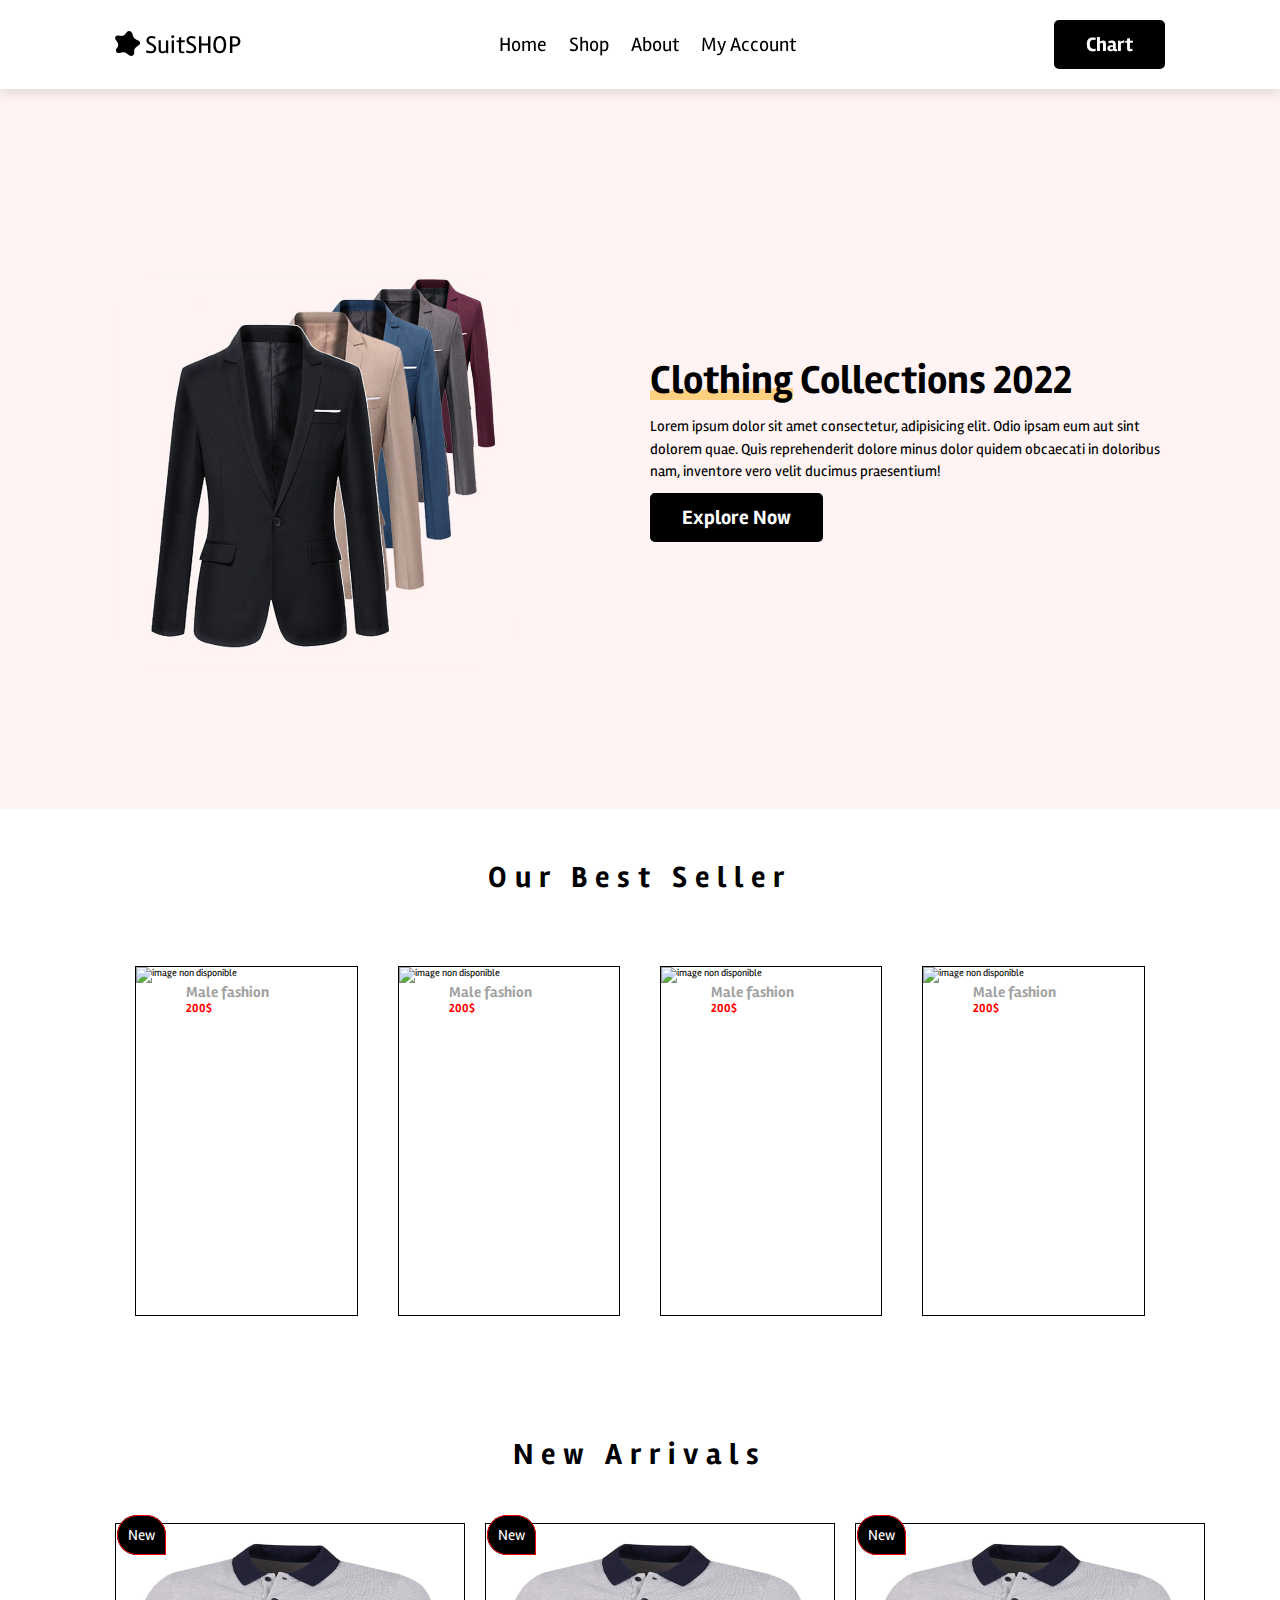
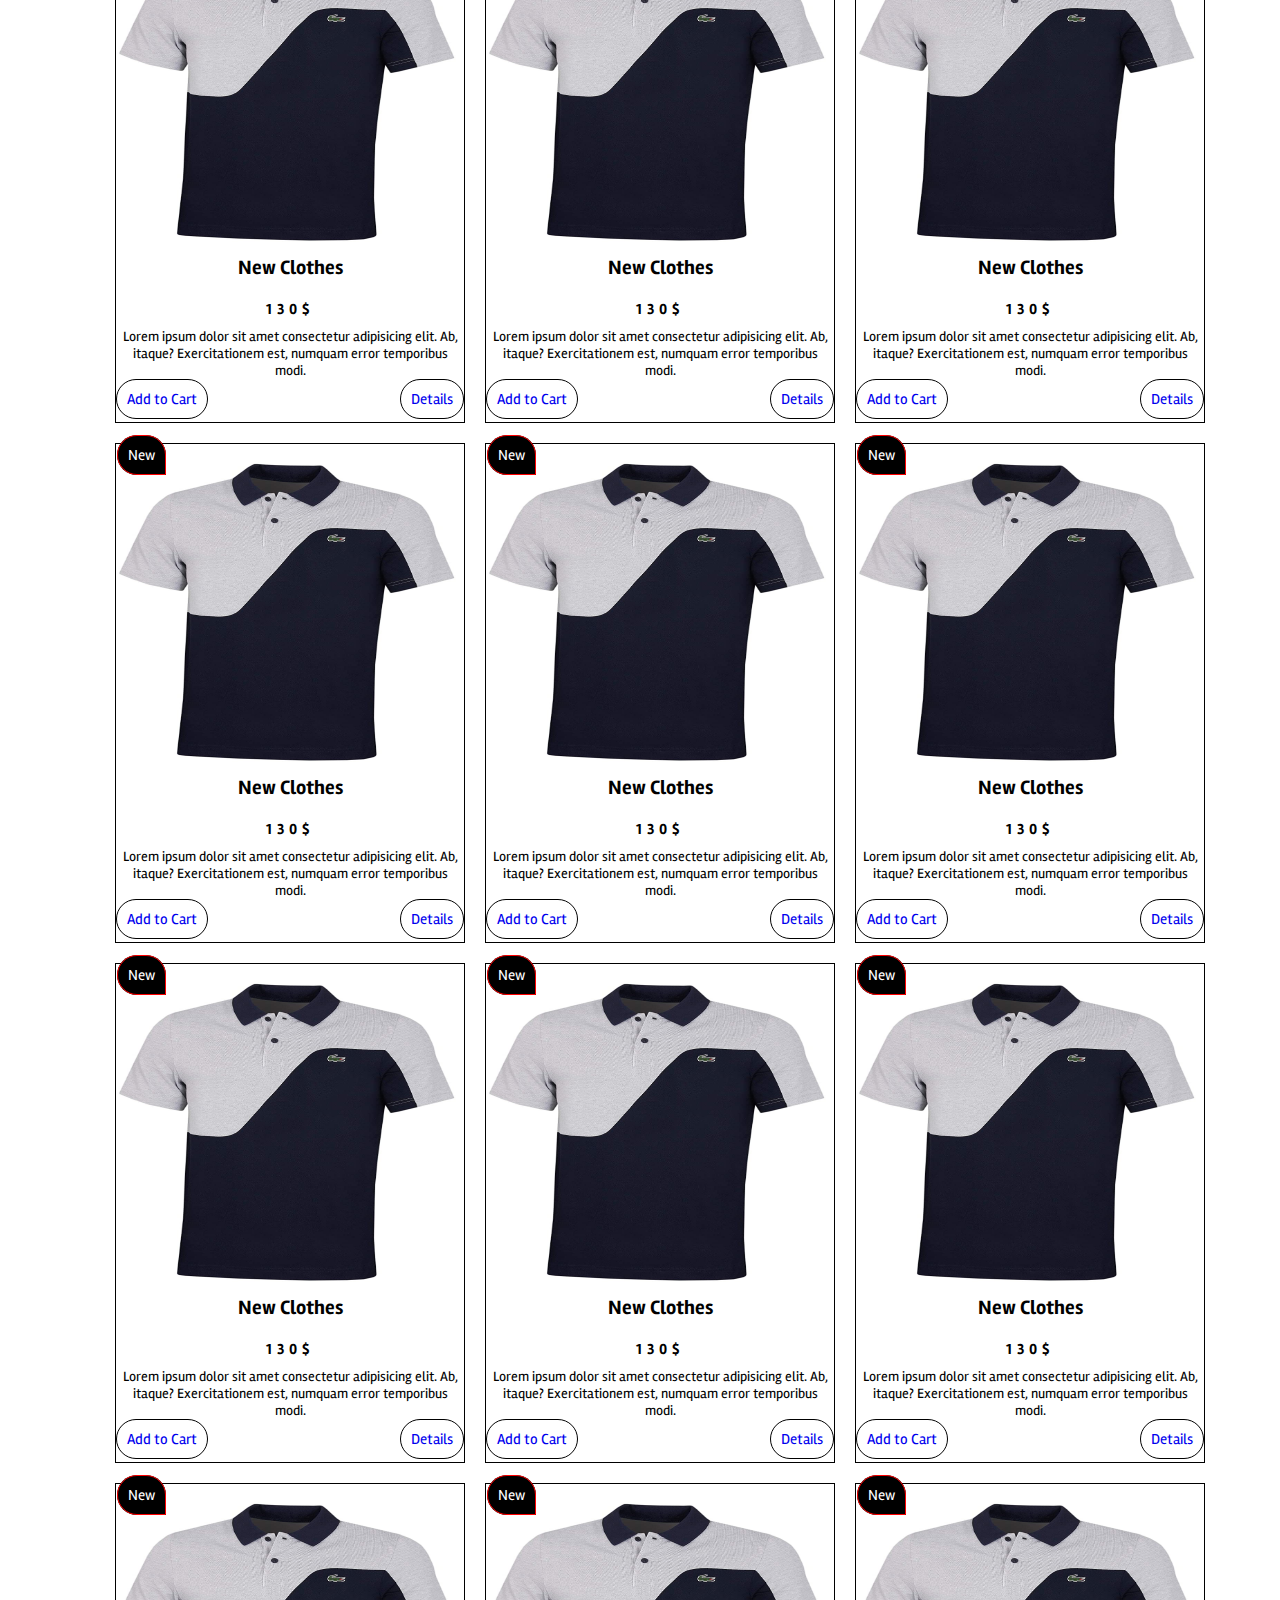
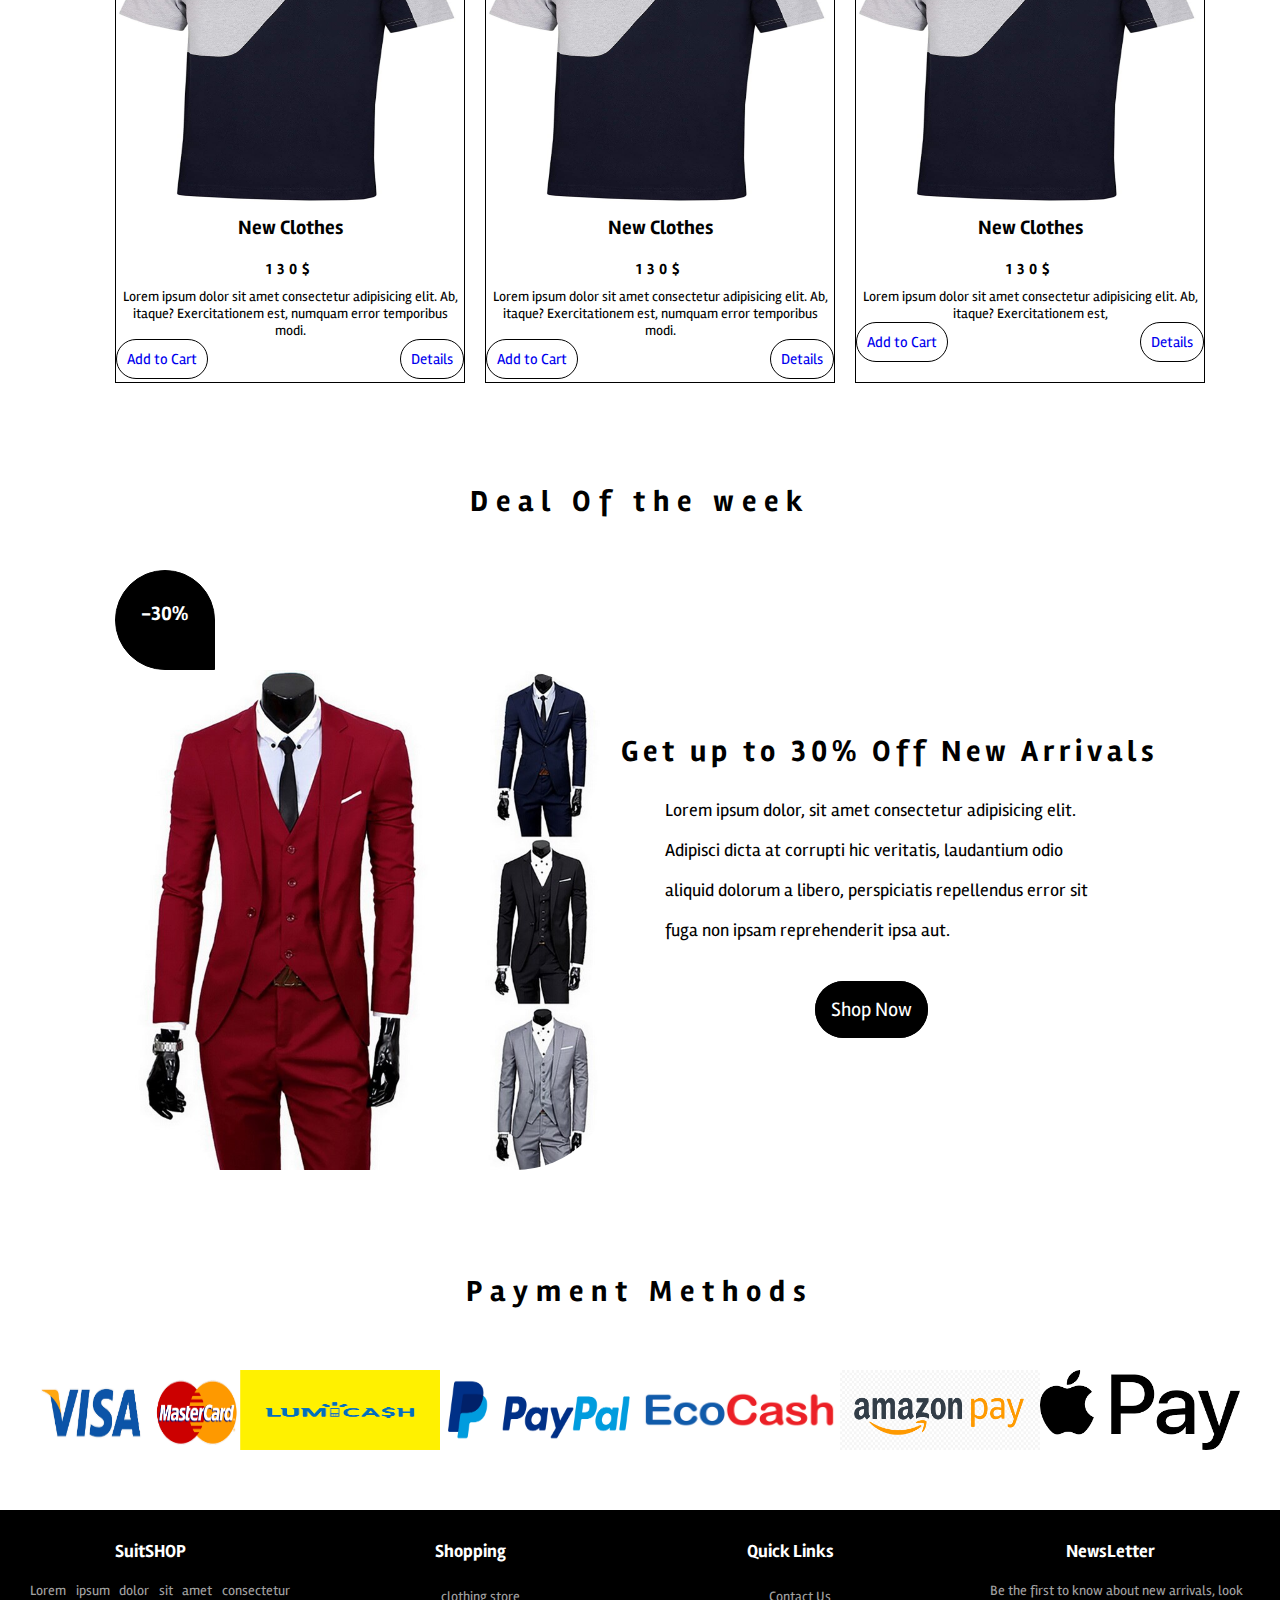
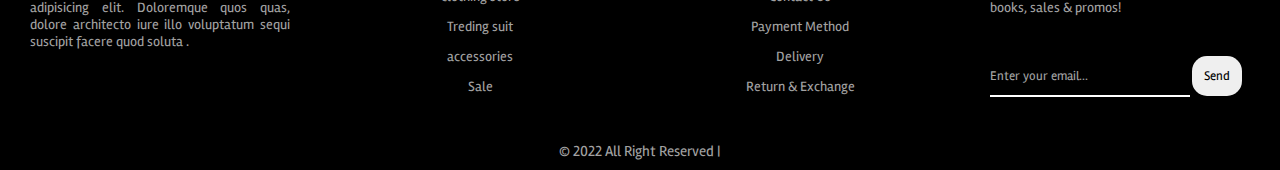
==== index.html @ a1fad850 "customizing the index page" ====
<!DOCTYPE html>
<html lang="en">
<head>
     <meta charset="UTF-8">
     <meta http-equiv="X-UA-Compatible" content="IE=edge">
     <meta name="viewport" content="width=device-width, initial-scale=1.0">
     <!-- Custom css link -->
     <link rel="stylesheet" href="css/styles.css">
     <!-- font awesome cdn link -->
     <link rel="stylesheet" href="https://cdnjs.cloudflare.com/ajax/libs/font-awesome/6.1.1/css/all.min.css">
     <title>Home | SuitSHOP</title>
</head>
<body> 
     <!-- header section starts -->
     <header class="header">
          <a href="#" class="logo"><i class="fas fa-splotch"></i> SuitSHOP</a>
          <nav class="navbar">
               <a href="index.html">Home</a>
               <a href="shop.html">Shop</a>
               <a href="about.html">About</a>
               <a href="login.html">My Account</a>
          </nav>

          <div id="menu-btn" class="fas fa-bars"></div>
          <a href="#" class="btn">Chart</a>
     </header>
     <!-- header section ends -->

     <!-- home section starts -->
     <section class="home" id="home">
          <div class="image">
               <img src="images/3.jpg" alt="Image non disponible">
          </div>
          <div class="content">
               <h3><span class="line-down">Clothing</span> Collections 2022</h3>
               <p>Lorem ipsum dolor sit amet consectetur, adipisicing elit. Odio ipsam eum aut sint dolorem quae. Quis reprehenderit dolore minus dolor quidem obcaecati in doloribus nam, inventore vero velit ducimus praesentium!</p>
               <a href="#" class="btn">Explore Now</a>
          </div>
     </section>

     <!-- home section ends -->

     <!-- section starts -->

     <section class="services" id="services">
          <h2 class="title-heading">Our Best Seller</h2>
          <span class="line"></span>
        <div class="box-container">
                <div class="box">
                     <img src="images/" alt="image non disponible" class="img-sell"/>
                         <h2 class="description">Male fashion</h2>
                         <h3 class="price">200$</h3>
                    </div>   
                <div class="box">
                    <img src="images/" alt="image non disponible" class="img-sell"/>
                    <h2 class="description">Male fashion</h2>
                    <h3 class="price">200$</h3>
               </div> 
               <div class="box">
                    <img src="images/" alt="image non disponible" class="img-sell"/>
                    <h2 class="description">Male fashion</h2>
                    <h3 class="price">200$</h3>
               </div> 
               <div class="box">
                    <img src="images/" alt="image non disponible" class="img-sell"/>
                    <h2 class="description">Male fashion</h2>
                    <h3 class="price">200$</h3>
               </div>  
        </div>

     </section>
     <section class="arrival">
          <h2 class="title-heading">New Arrivals</h2>
          <div class="flexcontainer">
               <div class="box1">
                    <a href="#" class="pop">New</a>
                    <img src="images/17.jpg" alt="image non disponible" class="img-arrival">
                    <h3 class="desc">New Clothes</h3>
                    <h2 class="prix">130$</h2>
                    <p class="p-txtbox">Lorem ipsum dolor sit amet consectetur adipisicing elit. Ab, itaque? Exercitationem est, numquam error temporibus modi.</p>
                    <a href="#" class="add-btn">Add to Cart</a>
                    <a href="#" class="details-btn">Details</a>
               </div>
               <div class="box1">
                    <a href="#" class="pop">New</a>
                    <img src="images/17.jpg" alt="image non disponible" class="img-arrival">
                    <h3 class="desc">New Clothes</h3>
                    <h2 class="prix">130$</h2>
                    <p class="p-txtbox">Lorem ipsum dolor sit amet consectetur adipisicing elit. Ab, itaque? Exercitationem est, numquam error temporibus modi.</p>
                    <a href="#" class="add-btn">Add to Cart</a>
                    <a href="#" class="details-btn">Details</a>
               </div>
               <div class="box1">
                    <a href="#" class="pop">New</a>
                    <img src="images/17.jpg" alt="image non disponible" class="img-arrival">
                    <h3 class="desc">New Clothes</h3>
                    <h2 class="prix">130$</h2>
                    <p class="p-txtbox">Lorem ipsum dolor sit amet consectetur adipisicing elit. Ab, itaque? Exercitationem est, numquam error temporibus modi.</p>
                    <a href="#" class="add-btn">Add to Cart</a>
                    <a href="#" class="details-btn">Details</a>
               </div>
               <div class="box1">
                    <a href="#" class="pop">New</a>
                    <img src="images/17.jpg" alt="image non disponible" class="img-arrival">
                    <h3 class="desc">New Clothes</h3>
                    <h2 class="prix">130$</h2>
                    <p class="p-txtbox">Lorem ipsum dolor sit amet consectetur adipisicing elit. Ab, itaque? Exercitationem est, numquam error temporibus modi.</p>
                    <a href="#" class="add-btn">Add to Cart</a>
                    <a href="#" class="details-btn">Details</a>
               </div>
               <div class="box1">
                    <a href="#" class="pop">New</a>
                    <img src="images/17.jpg" alt="image non disponible" class="img-arrival">
                    <h3 class="desc">New Clothes</h3>
                    <h2 class="prix">130$</h2>
                    <p class="p-txtbox">Lorem ipsum dolor sit amet consectetur adipisicing elit. Ab, itaque? Exercitationem est, numquam error temporibus modi.</p>
                    <a href="#" class="add-btn">Add to Cart</a>
                    <a href="#" class="details-btn">Details</a>
               </div>
               <div class="box1">
                    <a href="#" class="pop">New</a>
                    <img src="images/17.jpg" alt="image non disponible" class="img-arrival">
                    <h3 class="desc">New Clothes</h3>
                    <h2 class="prix">130$</h2>
                    <p class="p-txtbox">Lorem ipsum dolor sit amet consectetur adipisicing elit. Ab, itaque? Exercitationem est, numquam error temporibus modi.</p>
                    <a href="#" class="add-btn">Add to Cart</a>
                    <a href="#" class="details-btn">Details</a>
               </div>
               <div class="box1">
                    <a href="#" class="pop">New</a>
                    <img src="images/17.jpg" alt="image non disponible" class="img-arrival">
                    <h3 class="desc">New Clothes</h3>
                    <h2 class="prix">130$</h2>
                    <p class="p-txtbox">Lorem ipsum dolor sit amet consectetur adipisicing elit. Ab, itaque? Exercitationem est, numquam error temporibus modi.</p>
                    <a href="#" class="add-btn">Add to Cart</a>
                    <a href="#" class="details-btn">Details</a>
               </div>
               <div class="box1">
                    <a href="#" class="pop">New</a>
                    <img src="images/17.jpg" alt="image non disponible" class="img-arrival">
                    <h3 class="desc">New Clothes</h3>
                    <h2 class="prix">130$</h2>
                    <p class="p-txtbox">Lorem ipsum dolor sit amet consectetur adipisicing elit. Ab, itaque? Exercitationem est, numquam error temporibus modi.</p>
                    <a href="#" class="add-btn">Add to Cart</a>
                    <a href="#" class="details-btn">Details</a>
               </div>
               <div class="box1">
                    <a href="#" class="pop">New</a>
                    <img src="images/17.jpg" alt="image non disponible" class="img-arrival">
                    <h3 class="desc">New Clothes</h3>
                    <h2 class="prix">130$</h2>
                    <p class="p-txtbox">Lorem ipsum dolor sit amet consectetur adipisicing elit. Ab, itaque? Exercitationem est, numquam error temporibus modi.</p>
                    <a href="#" class="add-btn">Add to Cart</a>
                    <a href="#" class="details-btn">Details</a>
               </div>
               <div class="box1">
                    <a href="#" class="pop">New</a>
                    <img src="images/17.jpg" alt="image non disponible" class="img-arrival">
                    <h3 class="desc">New Clothes</h3>
                    <h2 class="prix">130$</h2>
                    <p class="p-txtbox">Lorem ipsum dolor sit amet consectetur adipisicing elit. Ab, itaque? Exercitationem est, numquam error temporibus modi.</p>
                    <a href="#" class="add-btn">Add to Cart</a>
                    <a href="#" class="details-btn">Details</a>
               </div>
               <div class="box1">
                    <a href="#" class="pop">New</a>
                    <img src="images/17.jpg" alt="image non disponible" class="img-arrival">
                    <h3 class="desc">New Clothes</h3>
                    <h2 class="prix">130$</h2>
                    <p class="p-txtbox">Lorem ipsum dolor sit amet consectetur adipisicing elit. Ab, itaque? Exercitationem est, numquam error temporibus modi.</p>
                    <a href="#" class="add-btn">Add to Cart</a>
                    <a href="#" class="details-btn">Details</a>
               </div>
               <div class="box1">
                    <a href="#" class="pop">New</a>
                    <img src="images/17.jpg" alt="image non disponible" class="img-arrival">
                    <h3 class="desc">New Clothes</h3>
                    <h2 class="prix">130$</h2>
                    <p class="p-txtbox">Lorem ipsum dolor sit amet consectetur adipisicing elit. Ab, itaque? Exercitationem est,</p>
                    <a href="#" class="add-btn">Add to Cart</a>
                    <a href="#" class="details-btn">Details</a>
               </div>
          </div>
         
     </section>
     <section class="weekly">
          <h2 class="title-heading">Deal Of the week </h2>
          <div class="flex-container">
               <div class="img-deal">
                    <div class="perc">
                        <h5 class="per">-30%</h5>
                    </div>
                    <img src="images/1.jpg" alt="image non disponible" class="img-week-deal">
               </div>
               <div class="deal-txt">
                    <h3 class="ttle">Get up to 30% Off New Arrivals</h3>
                    <p class="txt1">Lorem ipsum dolor, sit amet consectetur adipisicing elit. Adipisci dicta at corrupti hic veritatis, laudantium odio aliquid dolorum a libero, perspiciatis repellendus error sit fuga non ipsam reprehenderit ipsa aut. <br> <br><a href="#" class="shop">Shop Now</a>
                    </p>
                    
               </div>
          </div>
     </section>
     <section class="payment">
          <h2 class="title-heading">Payment Methods </h2>
          <div class="payment-container">
               <div class="pay">
                   <a href="#"><img src="images/visa.png" alt="images non disponible" class="pay-img"></a> 
               </div>
               <div class="pay">
                   <a href="#"><img src="images/lumicash.png" alt="images non disponible" class="pay-img"></a> 
               </div>
               <div class="pay">
                   <a href="#"><img src="images/paypal.png" alt="images non disponible" class="pay-img"></a> 
               </div>
               <div class="pay">
                   <a href="#"><img src="images/ecocash.png" alt="images non disponible" class="pay-img"></a> 
               </div>
               <div class="pay">
                   <a href="#"><img src="images/amazonpay.png" alt="images non disponible" class="pay-img"></a> 
               </div>
               <div class="pay">
                    <a href="#"><img src="images/apay.png" alt="images non disponible" class="pay-img"></a>
               </div>
          </div>

     </section>

     <!-- section ends -->
<footer>
     <div class="footer-container">
          <div class="footer-box1">
               <h3 class="h3-ttle">SuitSHOP</h3>
               <p>Lorem ipsum dolor sit amet consectetur adipisicing elit. Doloremque quos quas, dolore architecto iure illo voluptatum sequi suscipit facere quod soluta .</p>
          </div>
          <div class="footer-box2">
               <h3 class="h3-ttle">Shopping</h3>
               <ul>
                    <li>clothing store</li>
                    <li>Treding suit</li>
                    <li>accessories</li>
                    <li>Sale</li>
               </ul>
          </div>
          <div class="footer-box3">
               <h3 class="h3-ttle">Quick Links</h3>
               <ul>
                    <li>Contact Us</li>
                    <li>Payment Method</li>
                    <li>Delivery</li>
                    <li>Return & Exchange</li>
               </ul>
          </div>
          <div class="footer-box4">
               <h3 class="h3-ttle">NewsLetter</h3>
               <p class="p-form">Be the first to know about new arrivals, look books, sales & promos!</p>
               <form action="" method="post">
                    <input type="text" name="text" placeholder="Enter your email..." id="inpt-txt">
                    <input type="submit" value="Send" id="submit-btn">
               </form>
          </div>
     </div>
     <p class="copy">&copy 2022 All Right Reserved | </p>
</footer>
     <!-- JavaScript link -->
     <script src="js/main.js"></script>
</body>
</html>
---- css/styles.css ----
@import url('https://fonts.googleapis.com/css2?family=Rambla&display=swap');
*
{
     font-family: 'Rambla', sans-serif;
     margin: 0;
     padding: 0;
     box-sizing: border-box;
     outline: none;
     border: none;
     text-decoration: none;
}

/* variables start */
:root
{
     --gray:#a2a2a2;
     --graye:#ececec;
     --black: #000;
     --blue: #cae8e3;
     --pink: #f6e4d5;
     --white: #fff;
     --yellow: #ffd080;
     --border: .2rem solid var(--black);
}
::placeholder{
     color:var(--gray);

}
/* @mixin grid()
{
     display: grid;
} */
/* variables end */

::-webkit-scrollbar
     {
          width: 1rem;
     }
::-webkit-scrollbar-track
{
     background: var(--white);
}

::-webkit-scrollbar-thumb
{
     background: var(--black);
}
html
{
     font-size: 62.5%;
     overflow-x: hidden;
     scroll-behavior: smooth;
     scroll-padding-top: 7rem;   
}

section
{
     padding: 5rem 9%;
}


.btn
{
     display: inline-block;
     /* margin-top: 1rem; */
     padding: 1rem 3rem;
     font-size: 2rem;
     color: var(--white);
     background: var(--black);
     border: var(--border);
     cursor: pointer;
     font-weight: bolder;
     border-radius: .5rem;
}

.btn:hover
{
     background: none;
     color: var(--black);
}

.line-down
{
     position: relative;
     z-index: 0;
}

.line-down::before
{
     content: ' ';
     position: absolute;
     bottom: .5rem;
     left: 0;
     right: 0;
     height: 100%;
     width: 100%;
     background-color: var(--yellow);
     z-index: -1;
     clip-path: polygon(0 80%, 100% 75%, 100% 100%, 0 100%);
}
.header
{
     position: sticky;
     top: 0;
     left: 0;
     right: 0;
     z-index: 1000;
     display: flex;
     align-items: center;
     justify-content: space-between;
     background-color: var(--white);
     box-shadow: 0 .5rem 1rem rgba(0,0,0,.1);
     padding: 2rem 9%;
}

.logo
     {
          font-size: 2.5rem;
          color: var(--black);
     }

.navbar a
{
    margin: 0 1rem;
    font-size: 2rem;
    color: var(--black);   
}

.navbar a:hover
{
     text-decoration: underline;
}

#menu-btn
{
     display:none;
     cursor: pointer;
     font-size: 3rem;
}

@keyframes floating
{
     0%, 100%
     {
          transform: translateY(0rem);
     }

     50%
     {
          transform: translateY(-4rem);
     }
}

.home
{
     min-height: 80vh;
     display: flex;
     align-items: center;
     flex-wrap: wrap;
     gap: 2rem;
     background: #fff3f3;
}

.image
{
     flex: 1 1 42rem;
     margin-top: 5rem;
}

.image img
{
     height: 400px;
     border-radius:50px;
     animation: floating 4s linear infinite;
}

.content
{
     flex: 1 1 42rem;
}

.content h3
{
     font-size: 4rem; 
     /* font-weight: bolder; */
}

.content p
{
     font-size: 15px;
     padding: 1rem 0;
     line-height: 1.5;
}

/*==============================================section 2=========================================*/
.title-heading{
     display: flex;
     justify-content: center;
     align-items: center;
     font-size:3rem;
     padding:0px 0px 50px 0px;
     letter-spacing: 8px;
}

.box-container {
     display: flex;
     flex-wrap: nowrap;
     justify-content: center;
     align-items: flex-start;
     align-content: center;
     flex-direction: row;
 }
 .box-container .box {
     width: 350px;
     height: 350px;
     margin: 20px;
     border:1px solid black;
 }
 .description{
      color:var(--gray);
      position:relative;
      left:50px;
 }
 .price{
      color:red;
      position:relative;
      left:50px;
 }

 /* =========================================arrival section============================ */
 .flexcontainer {
     display: grid;
     grid-template-columns: repeat(3, 1fr);
     grid-template-rows: repeat(0, 1fr);
     grid-column-gap: 20px;
     grid-row-gap: 20px;
     }
.box1{
     border:1px solid black;
     height:500px;
     width:350px;
}
.pop{
     position:relative;
     top:2px;
     left:1px;
     padding:10px;
     color:var(--white);
     font-size:15px;
     background:black;
     border:1px solid red;
     border-radius:80px 80px 0px 80px;
}
.img-arrival{
     width:340px;
     height:300px;
}
.desc{
     text-align:center;
     font-size:20px;
     padding:10px;
}
.prix{
     text-align:center;
     letter-spacing:5px;
     padding:10px;
}
.p-txtbox{
     font-size:14px;
     text-align:center;
}
.add-btn{
     float:left;
     font-size:15px;
     padding:10px;
     border:1px solid var(--black);
     border-radius:20px;
}
.details-btn{
     float:right;
     font-size:15px;
     padding:10px;
     border:1px solid var(--black);
     border-radius:20px;
}
/* =========================================deal of the week============================= */

.flex-container{
     display:flex;
     justify-content: center;
     align-items: center;
}

.img-week-deal{
     width:500px;
     height:500px;
     border-radius:100px;
}
.ttle{
     text-align: center;
     font-size:30px;
     letter-spacing: 5px;
     margin:20px 0;
}
.txt1{
     font-size:18px;
     margin:0px 50px;
     line-height: 40px;
}
.perc{
     
     border:1px solid var(--black);
     background:var(--black);
     border-radius:50px 50px 0px 50px;
     width:100px;
     height:100px;
     padding:20px;
}
.per{
     position:relative;
     left:5px;
     top:10px;
     color:var(--white);
     font-size:20px;
}
.shop{
     border:1px solid black;
     padding:15px;
     margin-left:150px;
     color:var(--white);
     background: var(--black);
     font-size:20px;
     border-radius:50px;
}

/* ====================================payment section============================== */
.payment-container{
     display:flex;
     justify-content: center;
     align-items: center;
}
.pay{
     height:80px;
     width:200px;
     margin:10px 0px;
}
.pay-img{
     height:80px;
     width:200px;
}

/* ====================================footer========================= */
footer{
     background: var(--black);
}
.footer-container{
     display:flex;
     flex-wrap: nowrap;
     justify-content: space-between;
     align-items: flex-start;
     align-content: center;
     flex-direction: row;
}
.footer-box1{
     width:300px;
     margin:30px;
}
.footer-box1 p{
     color:var(--gray);
     text-align: justify;
     font-size:14px;
}
.footer-box2{
     width:300px;
     margin:30px;
}
.footer-box2 ul{
     color:var(--gray);
     font-size:14px;
}
.footer-box2 ul li{
     text-align: center;
     list-style-type: none;
     line-height: 30px;
}
.footer-box3{
     width:300px;
     margin:30px;
}
.footer-box3 ul{
     color:var(--gray);
     font-size:14px;
}
.footer-box3 ul li{
     text-align: center;
     list-style-type: none;
     line-height: 30px;
}
.footer-box4{
     width:300px;
     margin:30px;
}
.footer-box4 ul {
     color: var(--gray);
     font-size:14px;
     text-align:center;
}
.p-form{
     color:var(--gray);
     font-size:14px;
     margin-bottom: 40px;
}
#inpt-txt{
     height:40px;
     width:200px;
     border-top:0;
     border-left:0;
     border-right:0;
     border-bottom:2px solid var(--white);
     outline:none;
     background: var(--black);
}
#submit-btn{
     width:50px;
     height:40px;
     border-radius:15px;
}
.h3-ttle{
     color:var(--white);
     text-align: center;
     font-size:18px;
     margin:0px 20px 20px 0px;
}

.copy{
     text-align: center;
     color:var(--gray);
     font-size:15px;
     padding:10px;
}
/* Responsivity starts*/

@media (max-width: 1200px)
{
     .header
     {
          padding: 2rem;
     }

     section
     {
          padding: 3rem 2rem;
     }

     .home .content h3
     {
          font-size: 4rem;
     }
}

@media (max-width: 991px)
{
     html{
          font-size: 50%;
     }
}

@media (max-width: 768px)
{
     .btn
     {
          display: none;
     }

     #menu-btn
     {
          display: inline-block;
          transition: .2s linear;
     }

     #menu-btn .fa-times
     {
          transform: rotate(180deg);
     }

     .navbar
     {
          position: absolute;
          top: 99%;
          left: 0;
          right: 0;
          border-top: var(--border);
          background-color: var(--white);
          clip-path: polygon(0 0, 100% 0, 100% 0, 0 0);
          transition: .2s linear;
     }

     .active
     {
          clip-path: polygon(0 0, 100% 0, 100% 100%, 0 100%);
     }

     a
     {
          display: block;
          margin: 0;
          padding: 1.5rem 2rem;
     }
}

@media (max-width: 450px)
{
     html{
          font-size: 50%;
     }
     .heading h1
     {
          font-size: 3rem;
     }
}

/* Responsivity ends*/
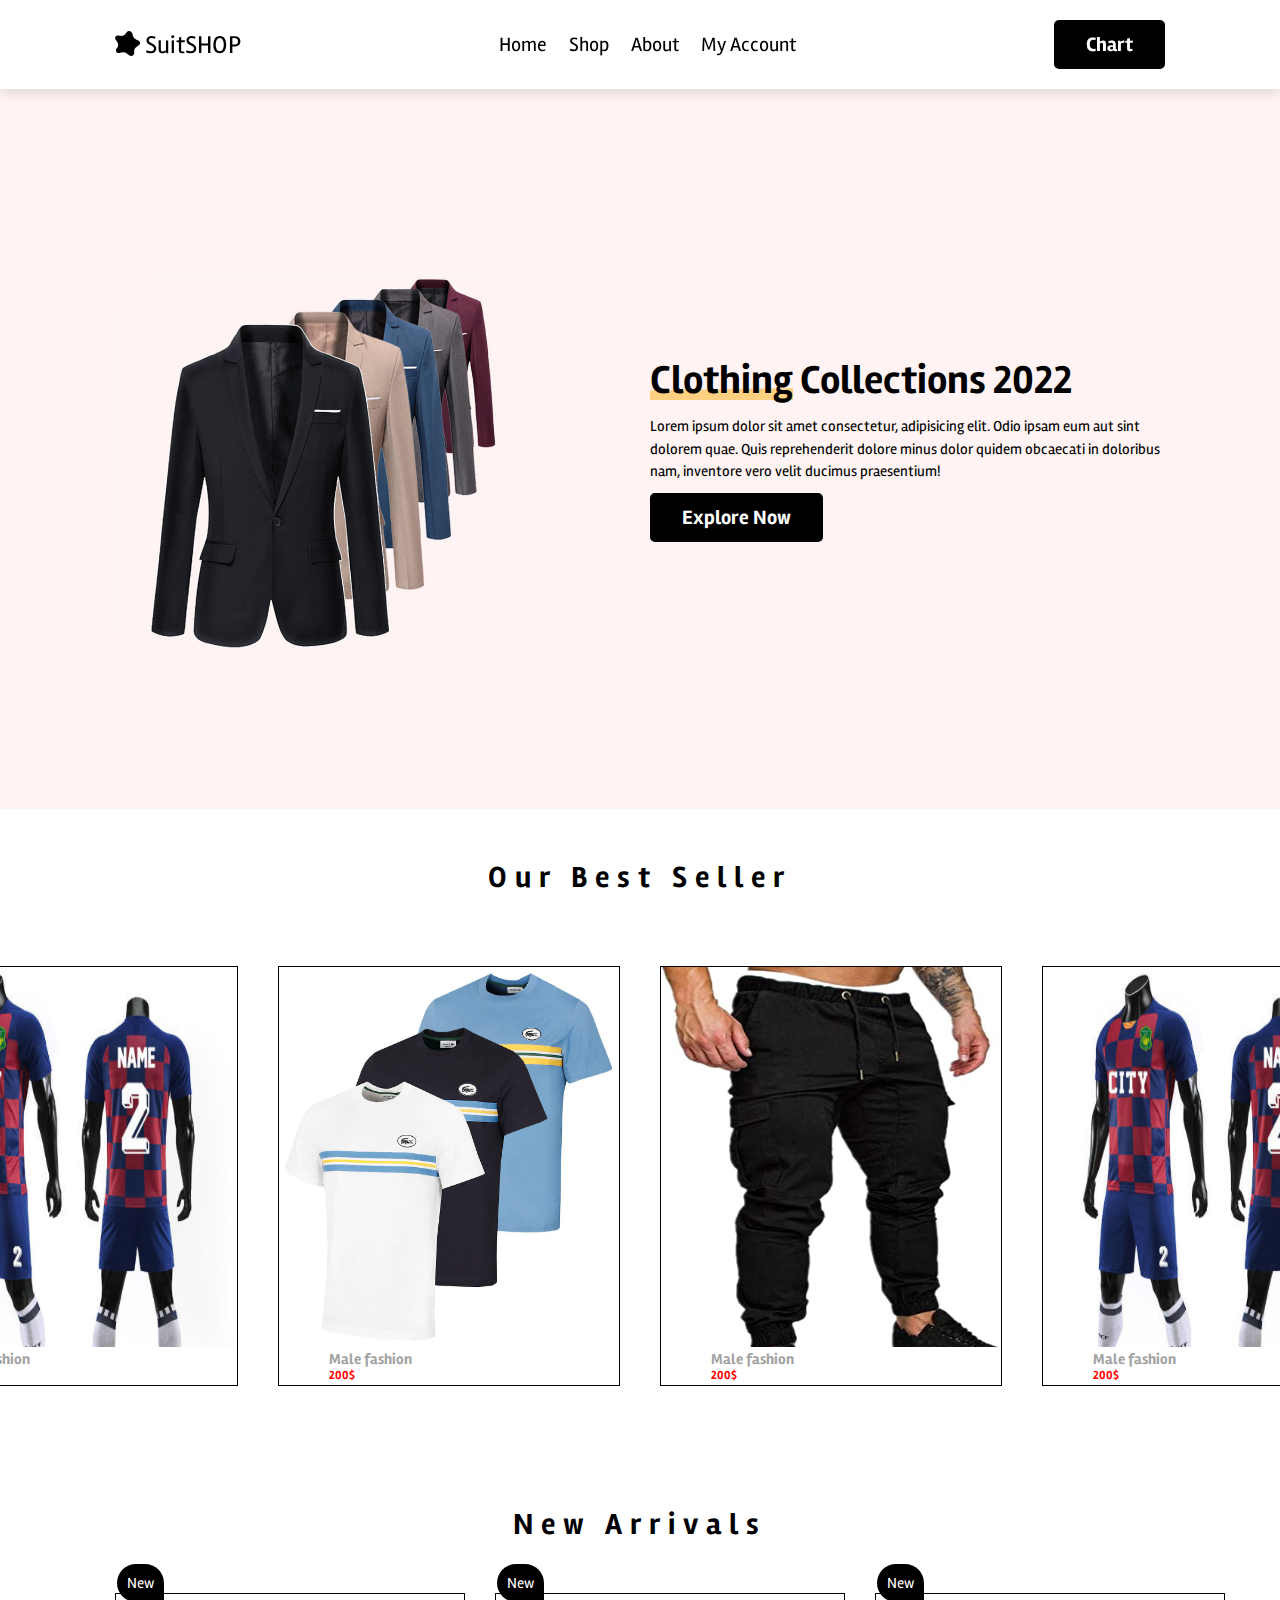
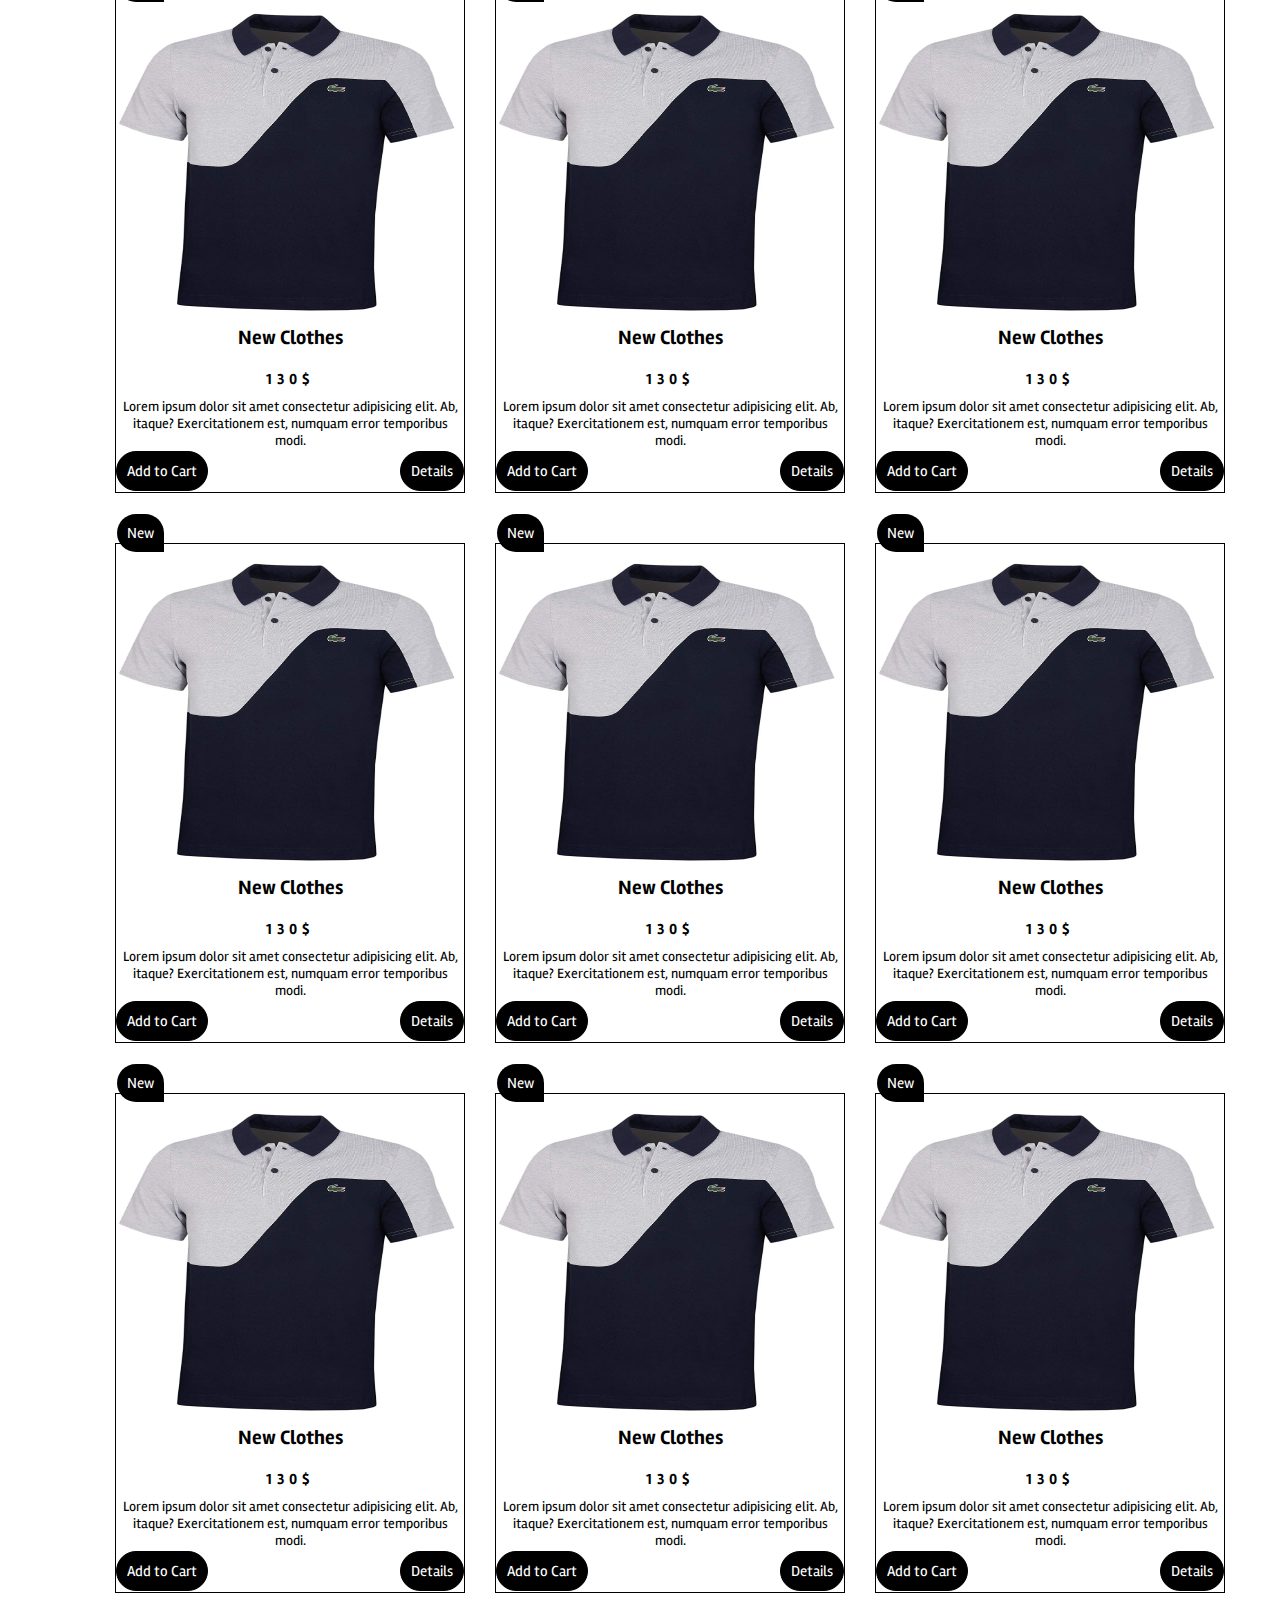
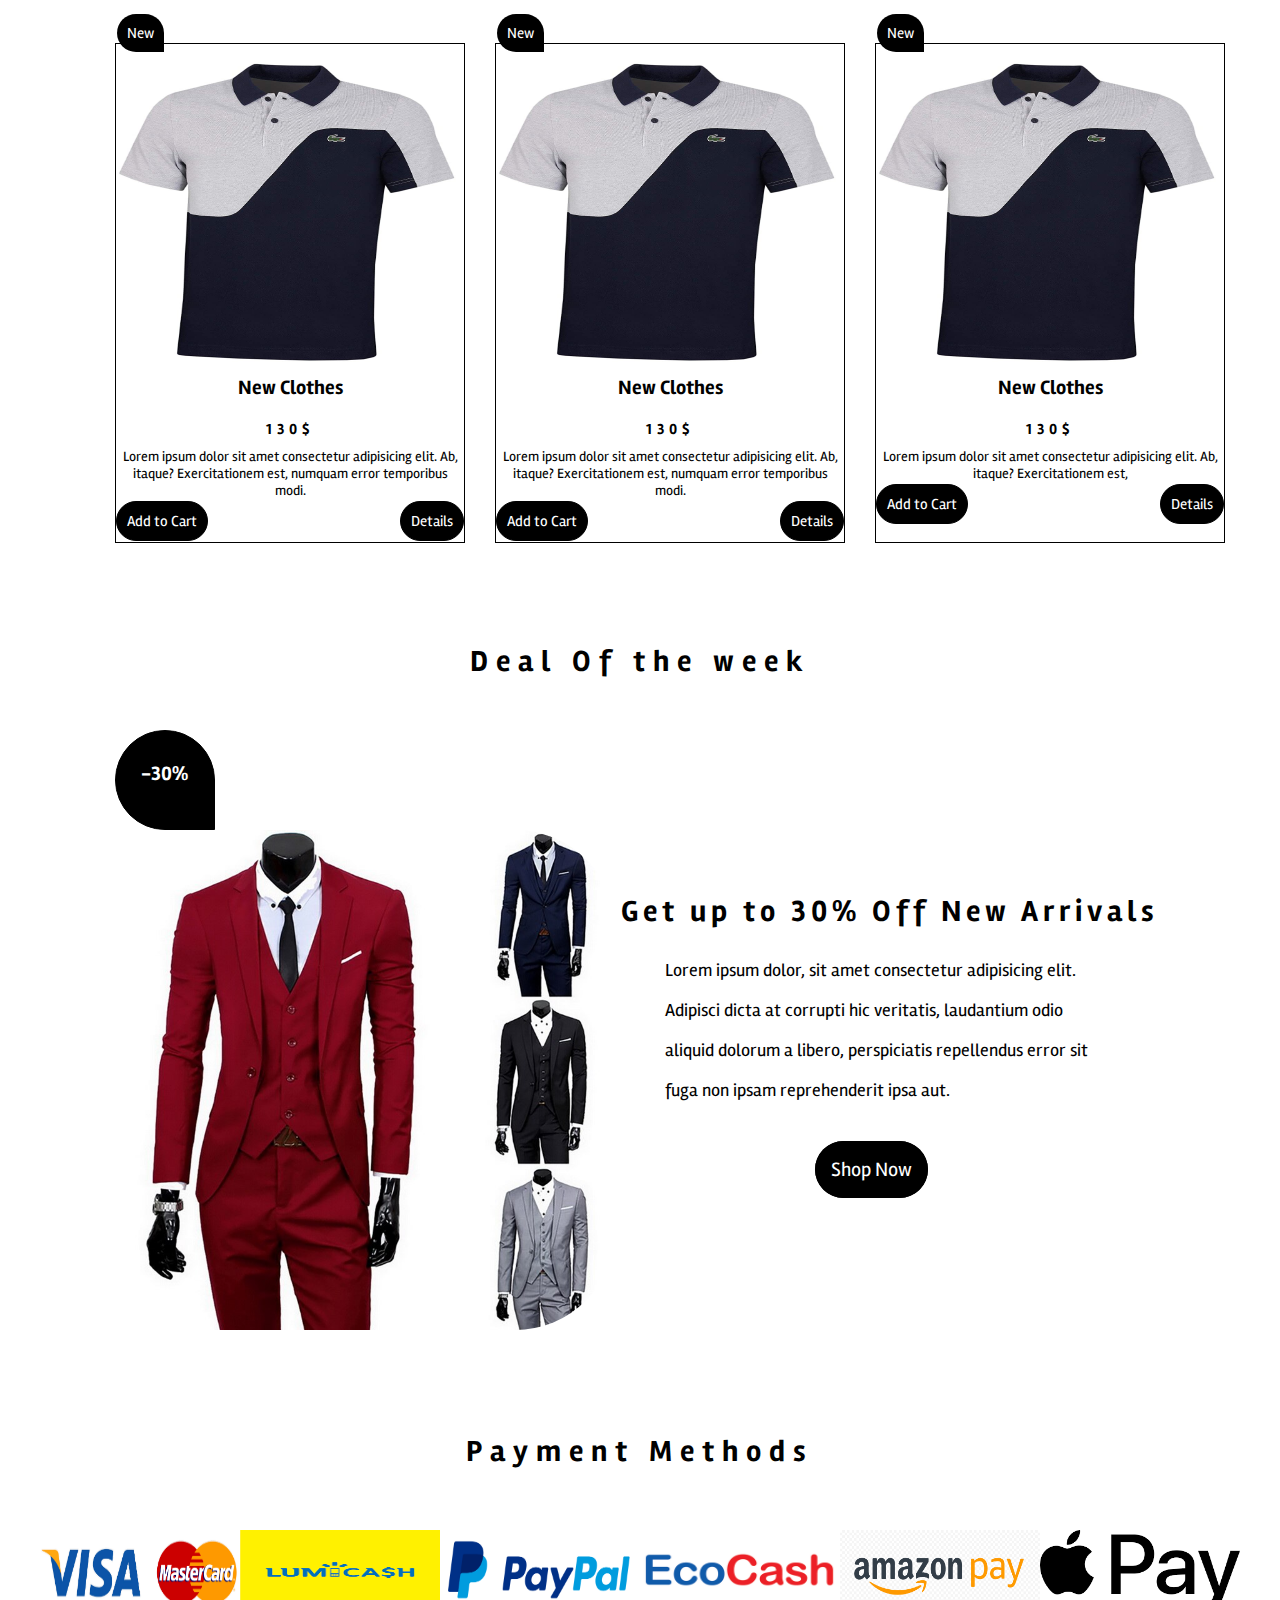
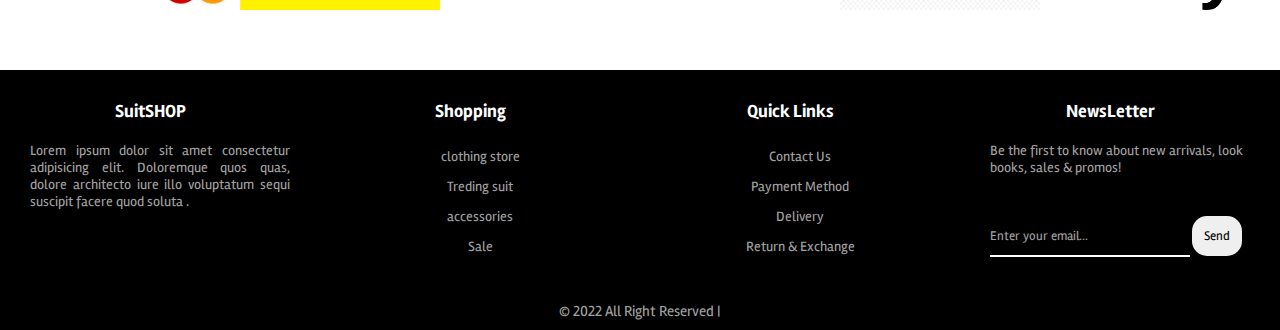
==== commit 2b535e3a: "fixing some bug" ====
--- a/index.html
+++ b/index.html
@@ -47,22 +47,22 @@
           <span class="line"></span>
         <div class="box-container">
                 <div class="box">
-                     <img src="images/" alt="image non disponible" class="img-sell"/>
+                     <img src="images/15.jpg" alt="image non disponible" class="img-sell"/>
                          <h2 class="description">Male fashion</h2>
                          <h3 class="price">200$</h3>
                     </div>   
                 <div class="box">
-                    <img src="images/" alt="image non disponible" class="img-sell"/>
+                    <img src="images/16.jpg" alt="image non disponible" class="img-sell"/>
                     <h2 class="description">Male fashion</h2>
                     <h3 class="price">200$</h3>
                </div> 
                <div class="box">
-                    <img src="images/" alt="image non disponible" class="img-sell"/>
+                    <img src="images/8.jpg" alt="image non disponible" class="img-sell"/>
                     <h2 class="description">Male fashion</h2>
                     <h3 class="price">200$</h3>
                </div> 
                <div class="box">
-                    <img src="images/" alt="image non disponible" class="img-sell"/>
+                    <img src="images/15.jpg" alt="image non disponible" class="img-sell"/>
                     <h2 class="description">Male fashion</h2>
                     <h3 class="price">200$</h3>
                </div>  
--- a/css/styles.css
+++ b/css/styles.css
@@ -212,7 +212,7 @@
  }
  .box-container .box {
      width: 350px;
-     height: 350px;
+     height: 420px;
      margin: 20px;
      border:1px solid black;
  }
@@ -226,14 +226,18 @@
       position:relative;
       left:50px;
  }
+ .img-sell{
+      width:340px;
+      height:380px;
+ }
 
  /* =========================================arrival section============================ */
  .flexcontainer {
      display: grid;
      grid-template-columns: repeat(3, 1fr);
      grid-template-rows: repeat(0, 1fr);
-     grid-column-gap: 20px;
-     grid-row-gap: 20px;
+     grid-column-gap: 30px;
+     grid-row-gap: 50px;
      }
 .box1{
      border:1px solid black;
@@ -242,14 +246,14 @@
 }
 .pop{
      position:relative;
-     top:2px;
+     top:-20px;
      left:1px;
      padding:10px;
      color:var(--white);
      font-size:15px;
      background:black;
-     border:1px solid red;
      border-radius:80px 80px 0px 80px;
+     transform: rotate(45deg) skew(12deg,0deg);
 }
 .img-arrival{
      width:340px;
@@ -273,15 +277,21 @@
      float:left;
      font-size:15px;
      padding:10px;
+     margin:2px 0px;
      border:1px solid var(--black);
      border-radius:20px;
+     background:var(--black);
+     color:var(--white);
 }
 .details-btn{
      float:right;
      font-size:15px;
      padding:10px;
+     margin:2px 0px;
      border:1px solid var(--black);
      border-radius:20px;
+     background:var(--black);
+     color:var(--white);
 }
 /* =========================================deal of the week============================= */
 
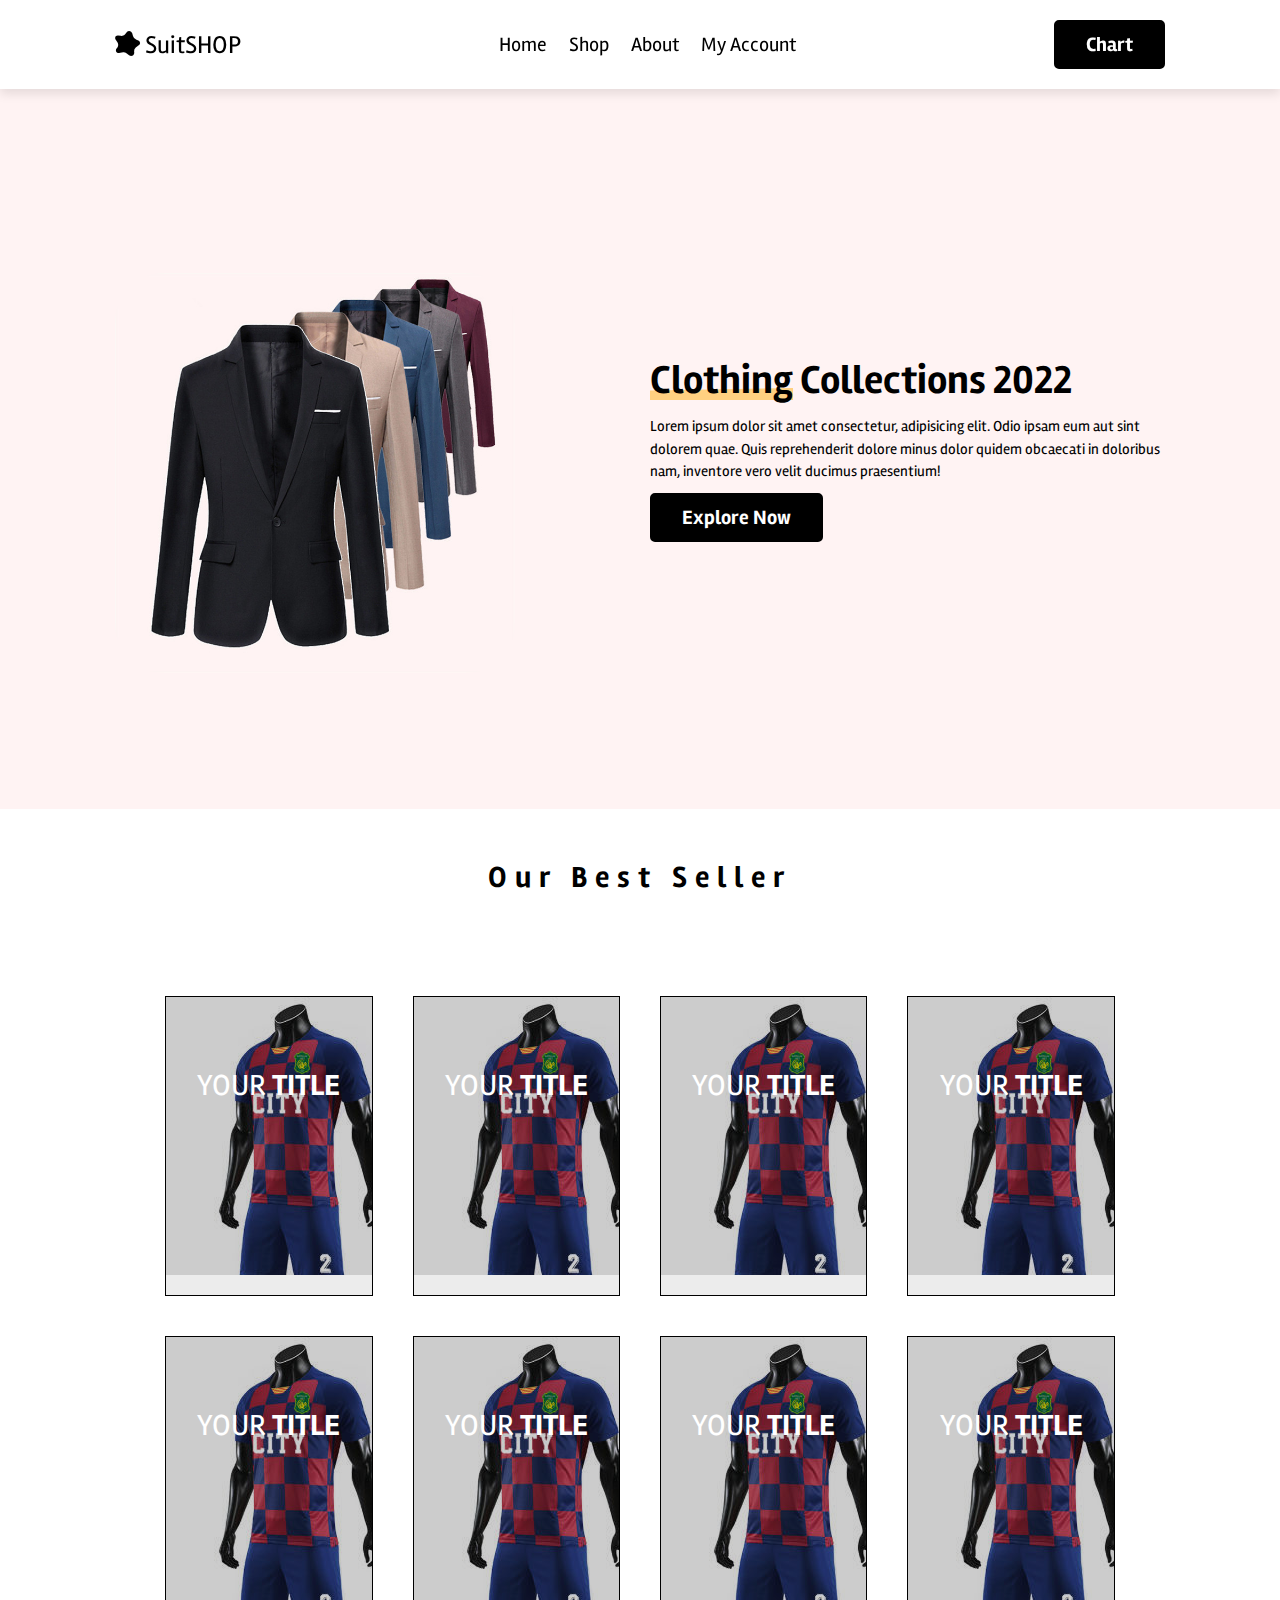
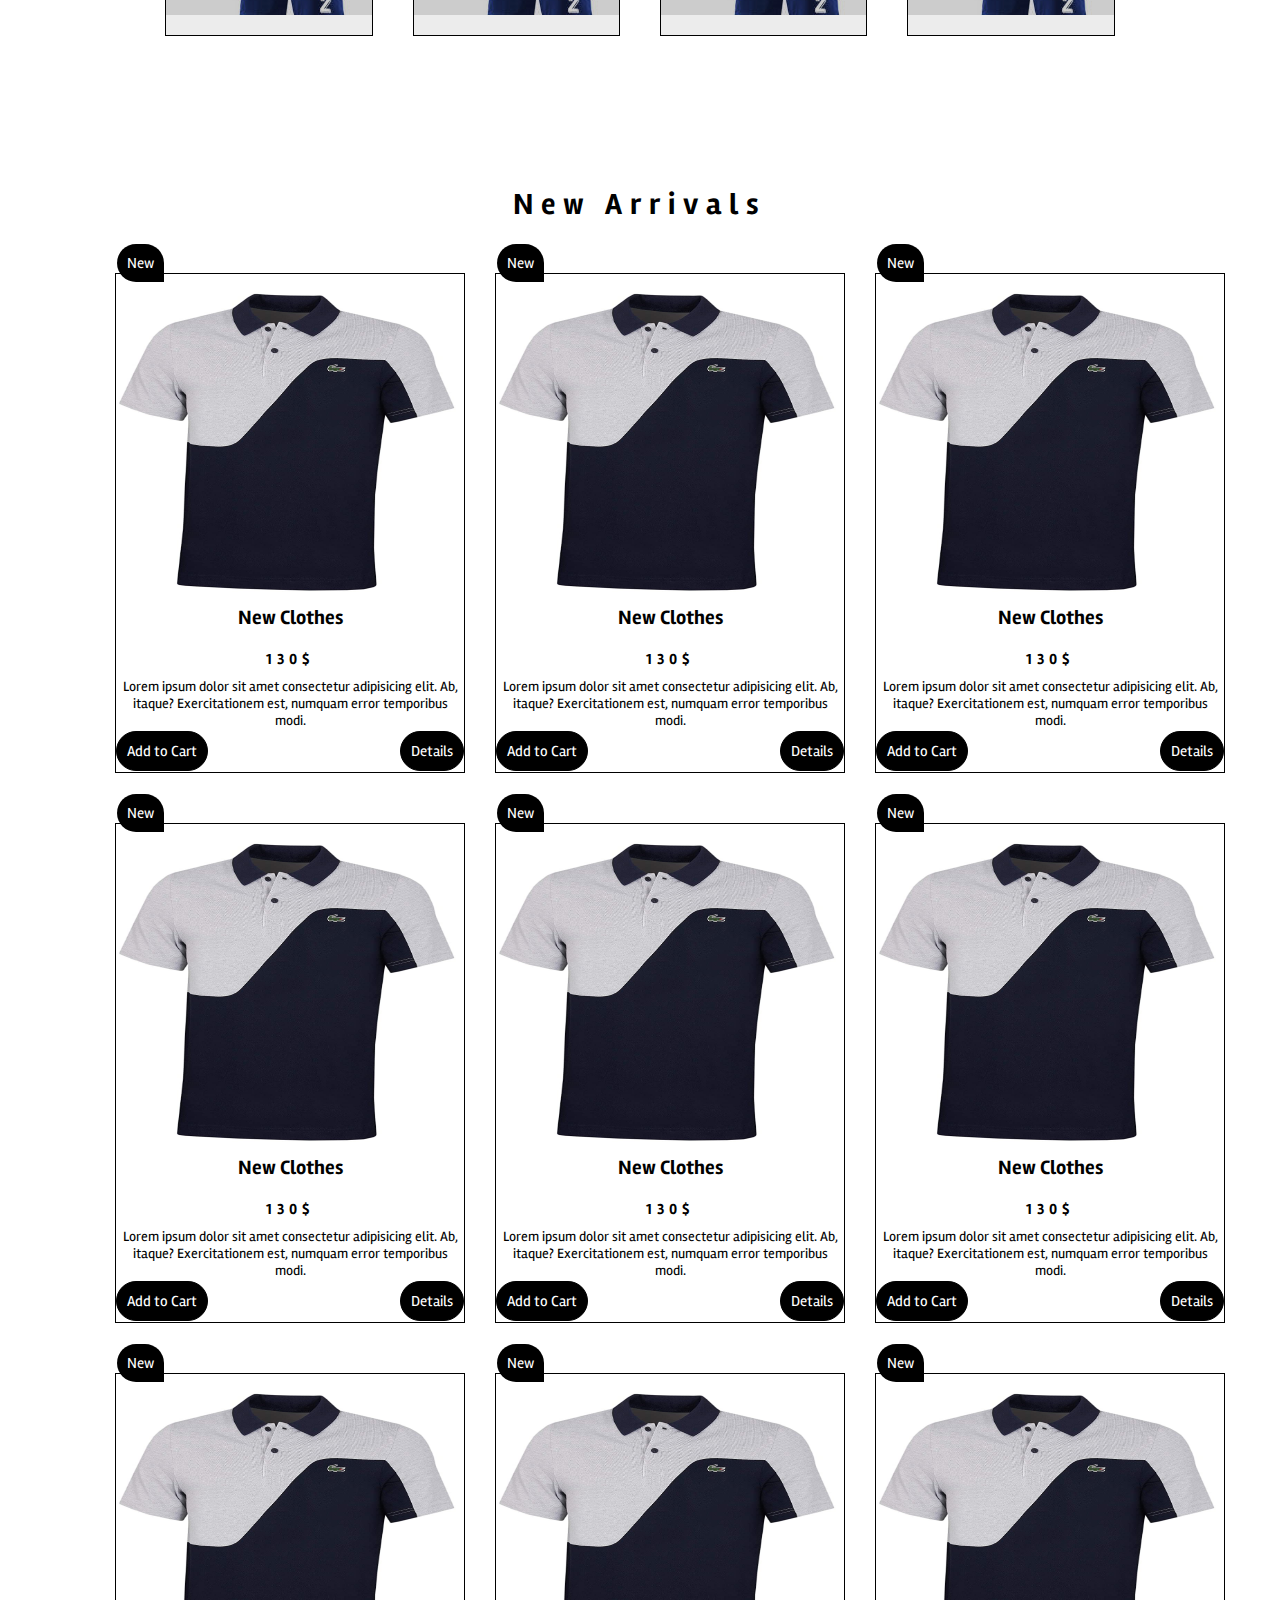
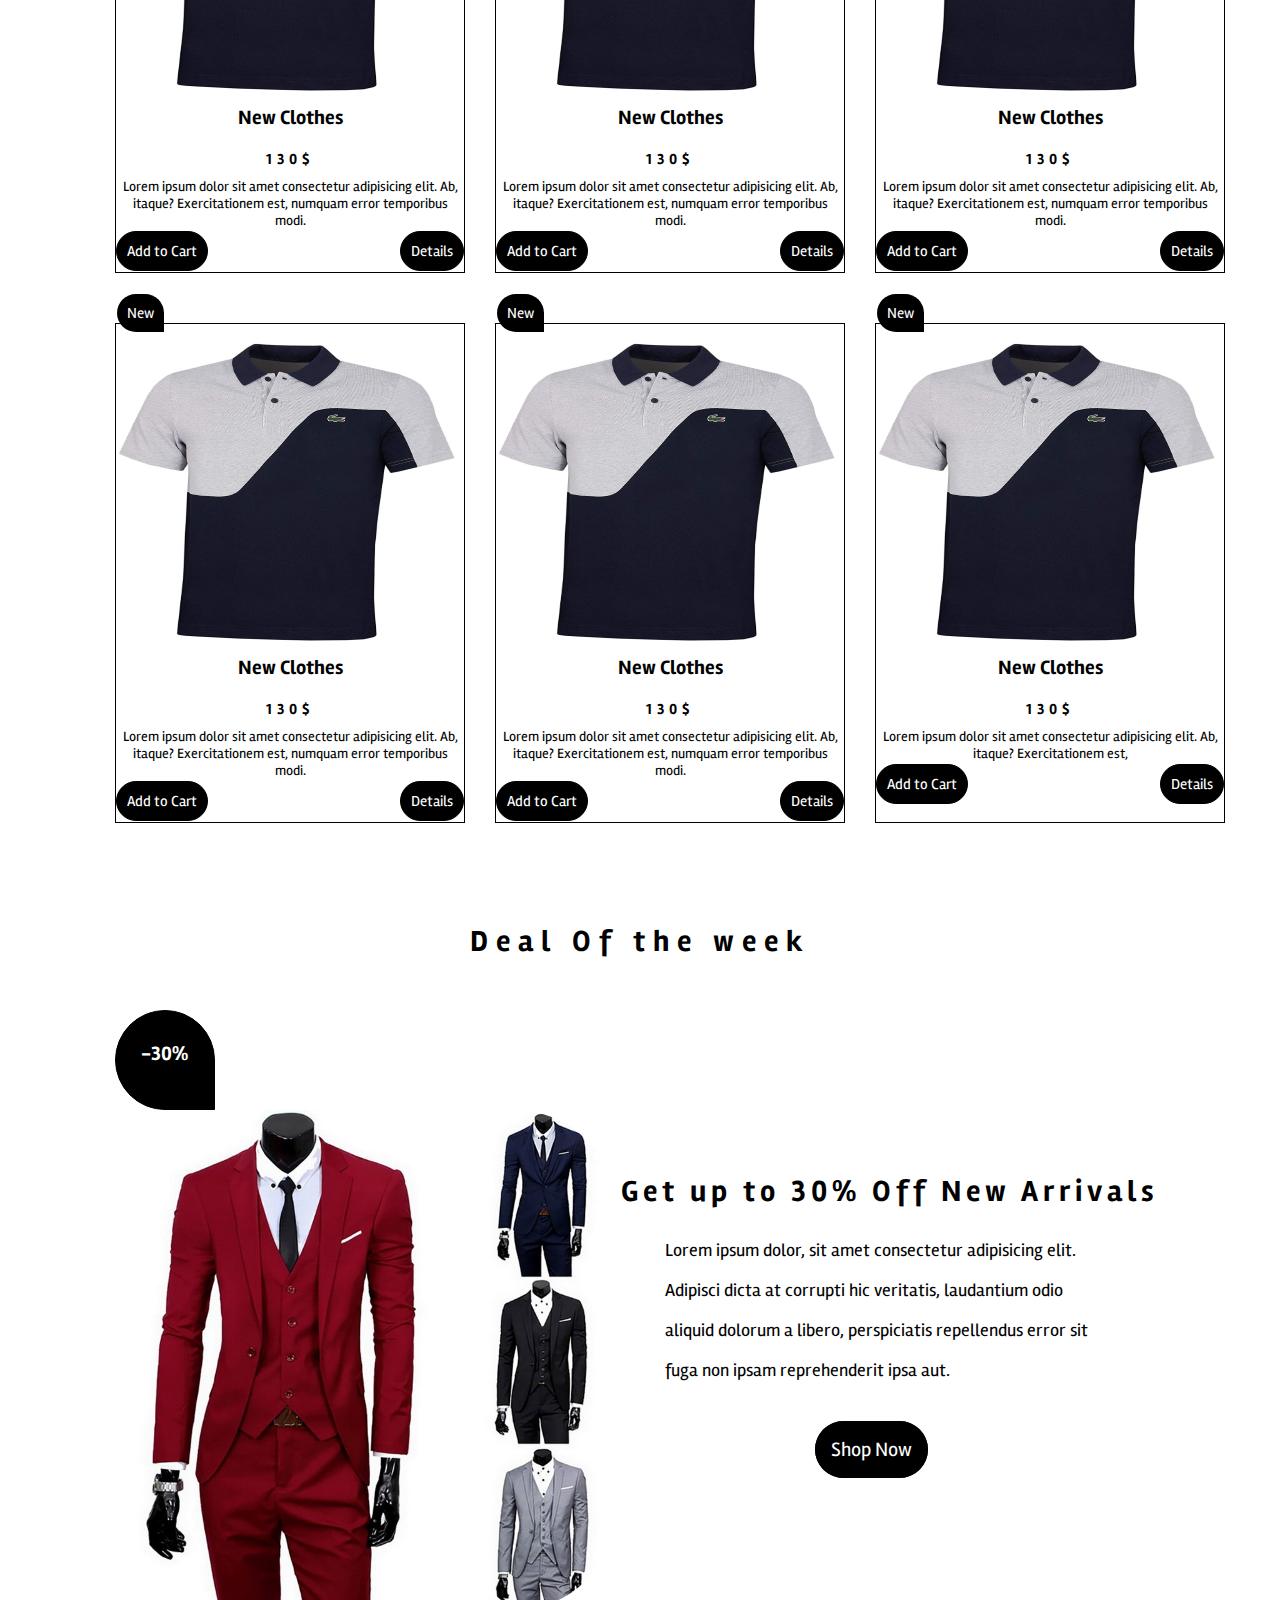
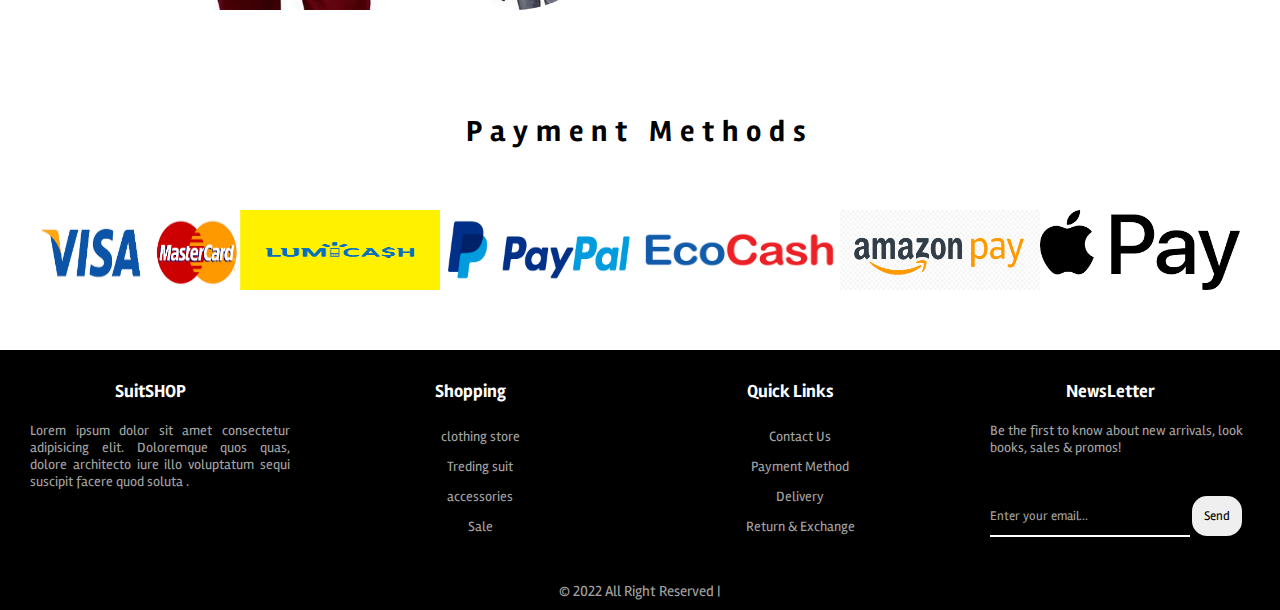
==== commit 86424d8f: "correcting the first section" ====
--- a/index.html
+++ b/index.html
@@ -45,28 +45,133 @@
      <section class="services" id="services">
           <h2 class="title-heading">Our Best Seller</h2>
           <span class="line"></span>
-        <div class="box-container">
-                <div class="box">
-                     <img src="images/15.jpg" alt="image non disponible" class="img-sell"/>
-                         <h2 class="description">Male fashion</h2>
-                         <h3 class="price">200$</h3>
-                    </div>   
-                <div class="box">
-                    <img src="images/16.jpg" alt="image non disponible" class="img-sell"/>
-                    <h2 class="description">Male fashion</h2>
-                    <h3 class="price">200$</h3>
-               </div> 
-               <div class="box">
-                    <img src="images/8.jpg" alt="image non disponible" class="img-sell"/>
-                    <h2 class="description">Male fashion</h2>
-                    <h3 class="price">200$</h3>
-               </div> 
-               <div class="box">
-                    <img src="images/15.jpg" alt="image non disponible" class="img-sell"/>
-                    <h2 class="description">Male fashion</h2>
-                    <h3 class="price">200$</h3>
-               </div>  
-        </div>
+          <div class="container">
+               <div class="row">
+                   <div class="images">
+                       <img src="images/15.jpg" alt="image non disponible">
+                       <div class="details">
+                           <h2>Your <span>Title</span></h2>
+                           <p>Lorem ipsum dolor sit amet consectetur adipisicing elit. Minus tempora, debitis possimus voluptatum perspiciatis quaerat. Possimus vitae amet id ducimus, </p>
+                           <div class="more">
+                               <a href="#" class="read-more">Read <span>More</span></a>
+                               <div class="icon-links">
+                                   <a href="#"><i class="fa-solid fa-heart"></i></a>
+                                   <a href="#"><i class="fa-solid fa-eye"></i></a>
+                                   <a href="#"><i class="fa-solid fa-paperclip"></i></a>
+                               </div>
+                           </div>
+                       </div>
+                   </div>
+                   <div class="images">
+                       <img src="images/15.jpg" alt="image non disponible">
+                       <div class="details">
+                           <h2>Your <span>Title</span></h2>
+                           <p>Lorem ipsum dolor sit amet consectetur adipisicing elit. Minus tempora, debitis possimus voluptatum perspiciatis quaerat. Possimus vitae amet id ducimus, </p>
+                           <div class="more">
+                               <a href="#" class="read-more">Read <span>More</span></a>
+                               <div class="icon-links">
+                                   <a href="#"><i class="fa-solid fa-heart"></i></a>
+                                   <a href="#"><i class="fa-solid fa-eye"></i></a>
+                                   <a href="#"><i class="fa-solid fa-paperclip"></i></a>
+                               </div>
+                           </div>
+                       </div>
+                   </div>
+                   <div class="images">
+                    <img src="images/15.jpg" alt="image non disponible">
+                    <div class="details">
+                        <h2>Your <span>Title</span></h2>
+                        <p>Lorem ipsum dolor sit amet consectetur adipisicing elit. Minus tempora, debitis possimus voluptatum perspiciatis quaerat. Possimus vitae amet id ducimus, </p>
+                        <div class="more">
+                            <a href="#" class="read-more">Read <span>More</span></a>
+                            <div class="icon-links">
+                                <a href="#"><i class="fa-solid fa-heart"></i></a>
+                                <a href="#"><i class="fa-solid fa-eye"></i></a>
+                                <a href="#"><i class="fa-solid fa-paperclip"></i></a>
+                            </div>
+                        </div>
+                    </div>
+                </div>
+                   <div class="images">
+                       <img src="images/15.jpg" alt="image non disponible">
+                       <div class="details">
+                           <h2>Your <span>Title</span></h2>
+                           <p>Lorem ipsum dolor sit amet consectetur adipisicing elit. Minus tempora, debitis possimus voluptatum perspiciatis quaerat. Possimus vitae amet id ducimus, </p>
+                           <div class="more">
+                               <a href="#" class="read-more">Read <span>More</span></a>
+                               <div class="icon-links">
+                                   <a href="#"><i class="fa-solid fa-heart"></i></a>
+                                   <a href="#"><i class="fa-solid fa-eye"></i></a>
+                                   <a href="#"><i class="fa-solid fa-paperclip"></i></a>
+                               </div>
+                           </div>
+                       </div>
+                   </div>
+               </div>
+
+       <div class="row">
+                   <div class="images">
+                       <img src="images/15.jpg" alt="image non disponible">
+                       <div class="details">
+                           <h2>Your <span>Title</span></h2>
+                           <p>Lorem ipsum dolor sit amet consectetur adipisicing elit. Minus tempora, debitis possimus voluptatum perspiciatis quaerat. Possimus vitae amet id ducimus, </p>
+                           <div class="more">
+                               <a href="#" class="read-more">Read <span>More</span></a>
+                               <div class="icon-links">
+                                   <a href="#"><i class="fa-solid fa-heart"></i></a>
+                                   <a href="#"><i class="fa-solid fa-eye"></i></a>
+                                   <a href="#"><i class="fa-solid fa-paperclip"></i></a>
+                               </div>
+                           </div>
+                       </div>
+                   </div>
+                   <div class="images">
+                       <img src="images/15.jpg" alt="image non disponible">
+                       <div class="details">
+                           <h2>Your <span>Title</span></h2>
+                           <p>Lorem ipsum dolor sit amet consectetur adipisicing elit. Minus tempora, debitis possimus voluptatum perspiciatis quaerat. Possimus vitae amet id ducimus, </p>
+                           <div class="more">
+                               <a href="#" class="read-more">Read <span>More</span></a>
+                               <div class="icon-links">
+                                   <a href="#"><i class="fa-solid fa-heart"></i></a>
+                                   <a href="#"><i class="fa-solid fa-eye"></i></a>
+                                   <a href="#"><i class="fa-solid fa-paperclip"></i></a>
+                               </div>
+                           </div>
+                       </div>
+                   </div>
+                   <div class="images">
+                    <img src="images/15.jpg" alt="image non disponible">
+                    <div class="details">
+                        <h2>Your <span>Title</span></h2>
+                        <p>Lorem ipsum dolor sit amet consectetur adipisicing elit. Minus tempora, debitis possimus voluptatum perspiciatis quaerat. Possimus vitae amet id ducimus, </p>
+                        <div class="more">
+                            <a href="#" class="read-more">Read <span>More</span></a>
+                            <div class="icon-links">
+                                <a href="#"><i class="fa-solid fa-heart"></i></a>
+                                <a href="#"><i class="fa-solid fa-eye"></i></a>
+                                <a href="#"><i class="fa-solid fa-paperclip"></i></a>
+                            </div>
+                        </div>
+                    </div>
+                </div>
+                   <div class="images">
+                       <img src="images/15.jpg" alt="image non disponible">
+                       <div class="details">
+                           <h2>Your <span>Title</span></h2>
+                           <p>Lorem ipsum dolor sit amet consectetur adipisicing elit. Minus tempora, debitis possimus voluptatum perspiciatis quaerat. Possimus vitae amet id ducimus, </p>
+                           <div class="more">
+                               <a href="#" class="read-more">Read <span>More</span></a>
+                               <div class="icon-links">
+                                   <a href="#"><i class="fa-solid fa-heart"></i></a>
+                                   <a href="#"><i class="fa-solid fa-eye"></i></a>
+                                   <a href="#"><i class="fa-solid fa-paperclip"></i></a>
+                               </div>
+                           </div>
+                       </div>
+                   </div>
+               </div>
+           </div>
 
      </section>
      <section class="arrival">
--- a/css/styles.css
+++ b/css/styles.css
@@ -202,34 +202,104 @@
      letter-spacing: 8px;
 }
 
-.box-container {
-     display: flex;
-     flex-wrap: nowrap;
-     justify-content: center;
-     align-items: flex-start;
-     align-content: center;
-     flex-direction: row;
- }
- .box-container .box {
-     width: 350px;
-     height: 420px;
-     margin: 20px;
-     border:1px solid black;
- }
- .description{
-      color:var(--gray);
-      position:relative;
-      left:50px;
- }
- .price{
-      color:red;
-      position:relative;
-      left:50px;
- }
- .img-sell{
-      width:340px;
-      height:380px;
- }
+.container{
+     margin:30px;
+ }
+ .row{
+     width:100%;
+     display:flex;
+     justify-content:center;
+     flex-wrap:wrap;
+ }
+ .images{
+      border:1px solid var(--black);
+      background:var(--black);
+     position:relative;
+     flex:1;
+     max-width:460px;
+     height:300px;
+     margin:20px;
+     overflow: hidden;
+ }
+ .images img{
+     opacity:0.8;
+     position:relative;
+     vertical-align:top;
+     transition:0.6s;
+     transition-property:opacity;
+ }
+ .images:hover img{
+     opacity:1;
+ }
+ .images .details{
+     z-index:1;
+     position:absolute;
+     top:0;
+     right:0;
+     color:#fff;
+     width:100%;
+     height:100%;
+ }
+ .images .details h2{
+     text-align:center;
+     font-size:30px;
+     text-transform:uppercase;
+     font-weight:200;
+     margin-top:70px;
+     transition:0.4s;
+     transition-property:transform;
+ }
+ .images .details h2 span{
+     font-weight:600;
+ }
+ .images:hover .details h2{
+     transform:translateY(-30px);
+ }
+ .images .details p{
+     margin:20px 20px 0 20px;
+     font-size:16px;
+     font-weight:200;
+     text-align: center;
+     opacity:0;
+     transition:0.6s;
+     transition-property: opacity,transform;
+ }
+ .images:hover .details p{
+     opacity:1;
+     transform:translateY(-40px);
+ }
+ .more{
+     position:absolute;
+     background:var(--graye);
+     width: 100%;
+     display:flex;
+     justify-content:space-around;
+     align-items:center;
+     padding:15px;
+     bottom:-60px;
+     transition:0.6s;
+     transition-property: bottom;
+ }
+ .images:hover .more{
+     bottom:0;
+ }
+ .more .read-more{
+    color:#000;
+    text-decoration:none;
+    font-size:20px;
+    font-weight:500;
+    text-transform:uppercase; 
+ }
+ .more .read-more span{
+     font-weight:900;
+ }
+  .more .icon-links i{
+         color:#000;
+         font-size:20px;
+  }
+  .more .icon-links a:not(:last-child){
+     margin-right:10px;
+  }
 
  /* =========================================arrival section============================ */
  .flexcontainer {
@@ -530,3 +600,19 @@
 }
 
 /* Responsivity ends*/
+ /*Responsive for section 2*/
+ @media(max-width:1080px){
+     .images{
+         flex:100%;
+         max-width:480px;
+     }
+ }
+ @media(max-width:480px){
+   .images .details p{
+       font-size:16px;
+   }  
+   .more .read-more, .more .icon-links a i{
+       font-size:18px;
+   }
+ }
+ /* Responsivity ends*/
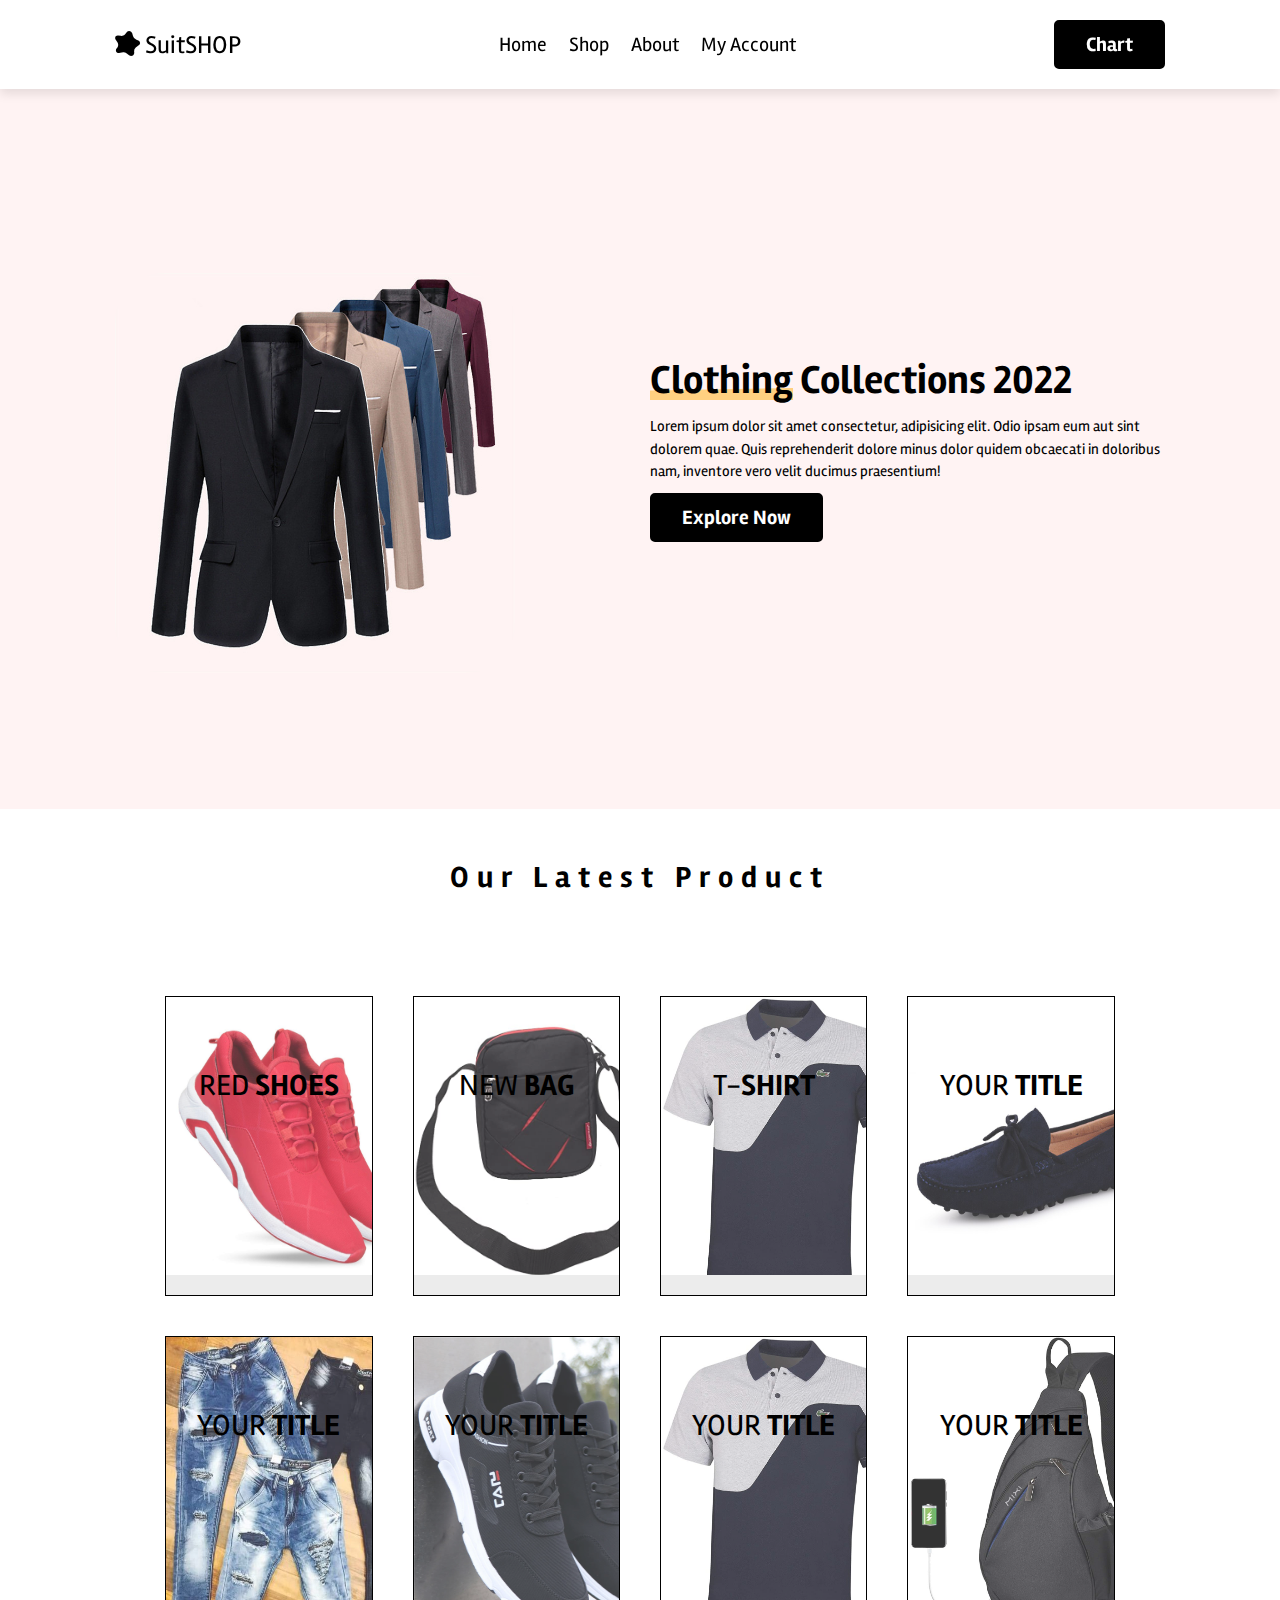
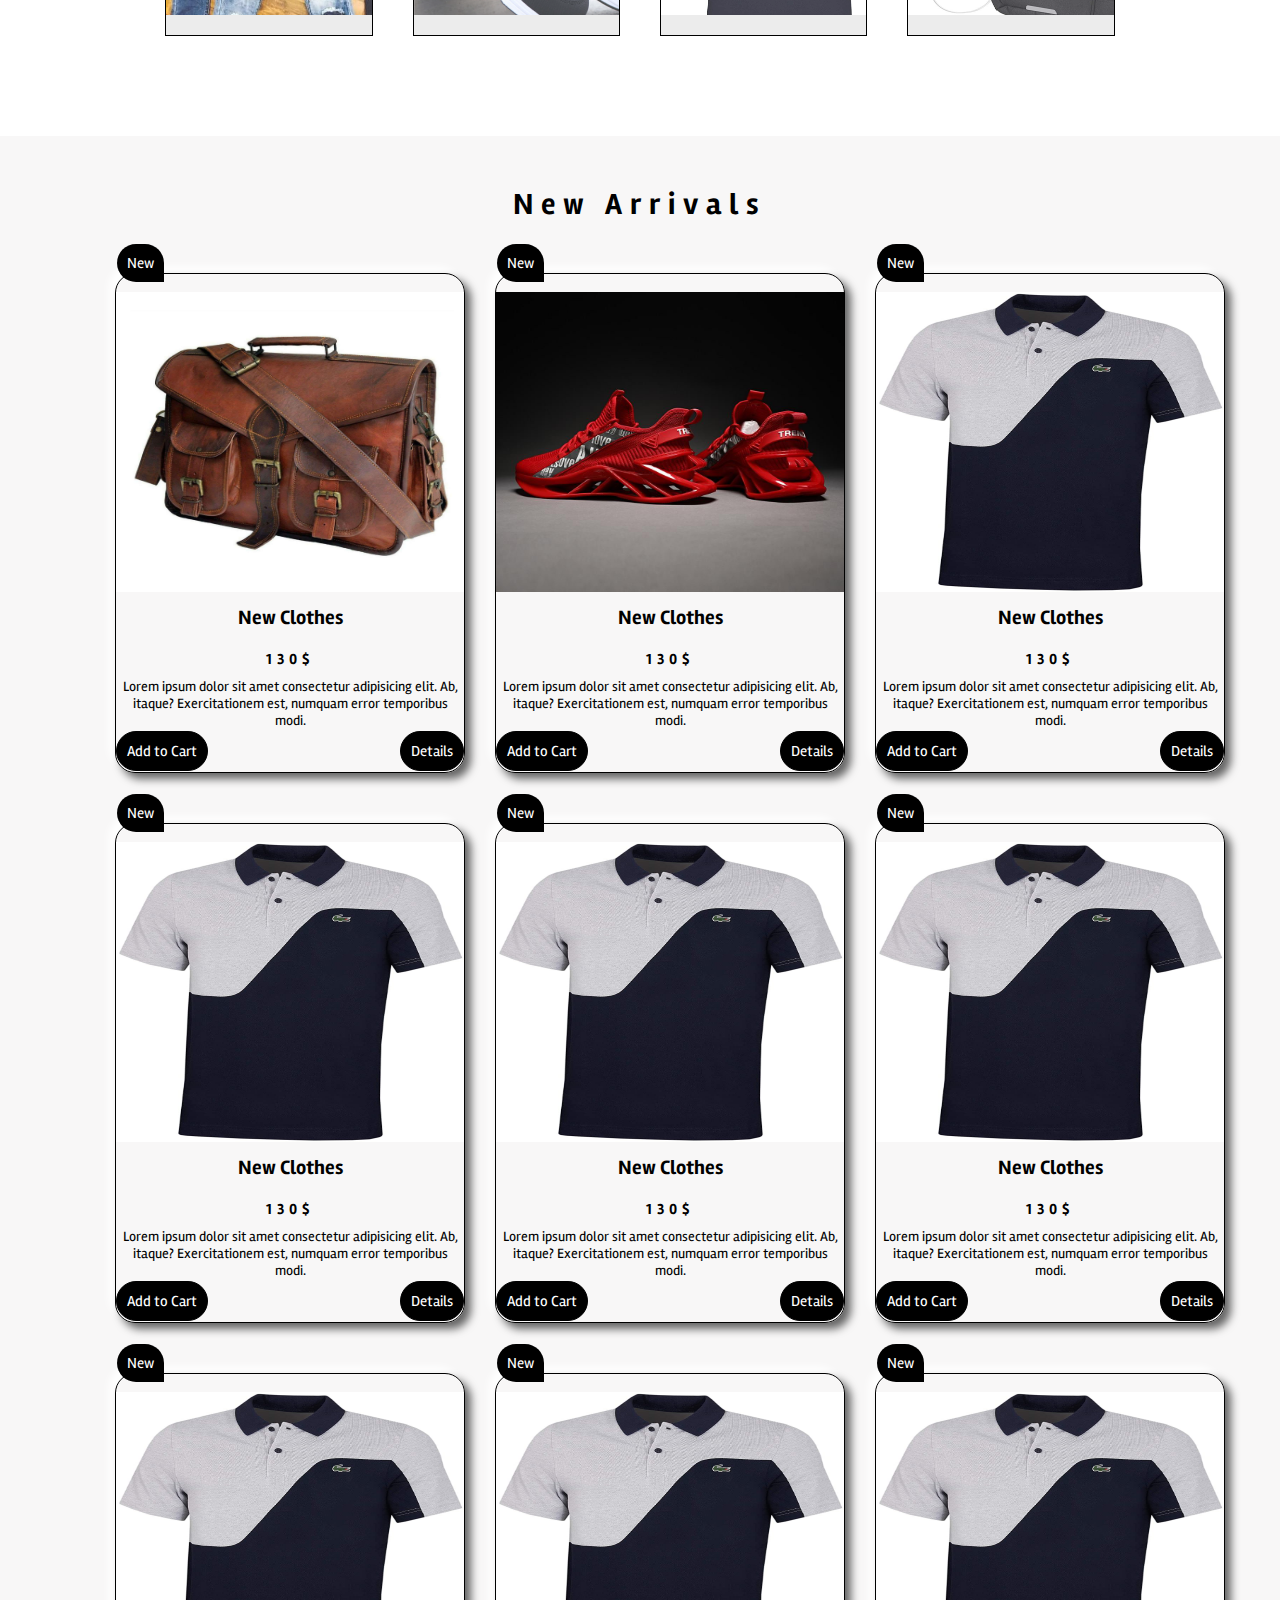
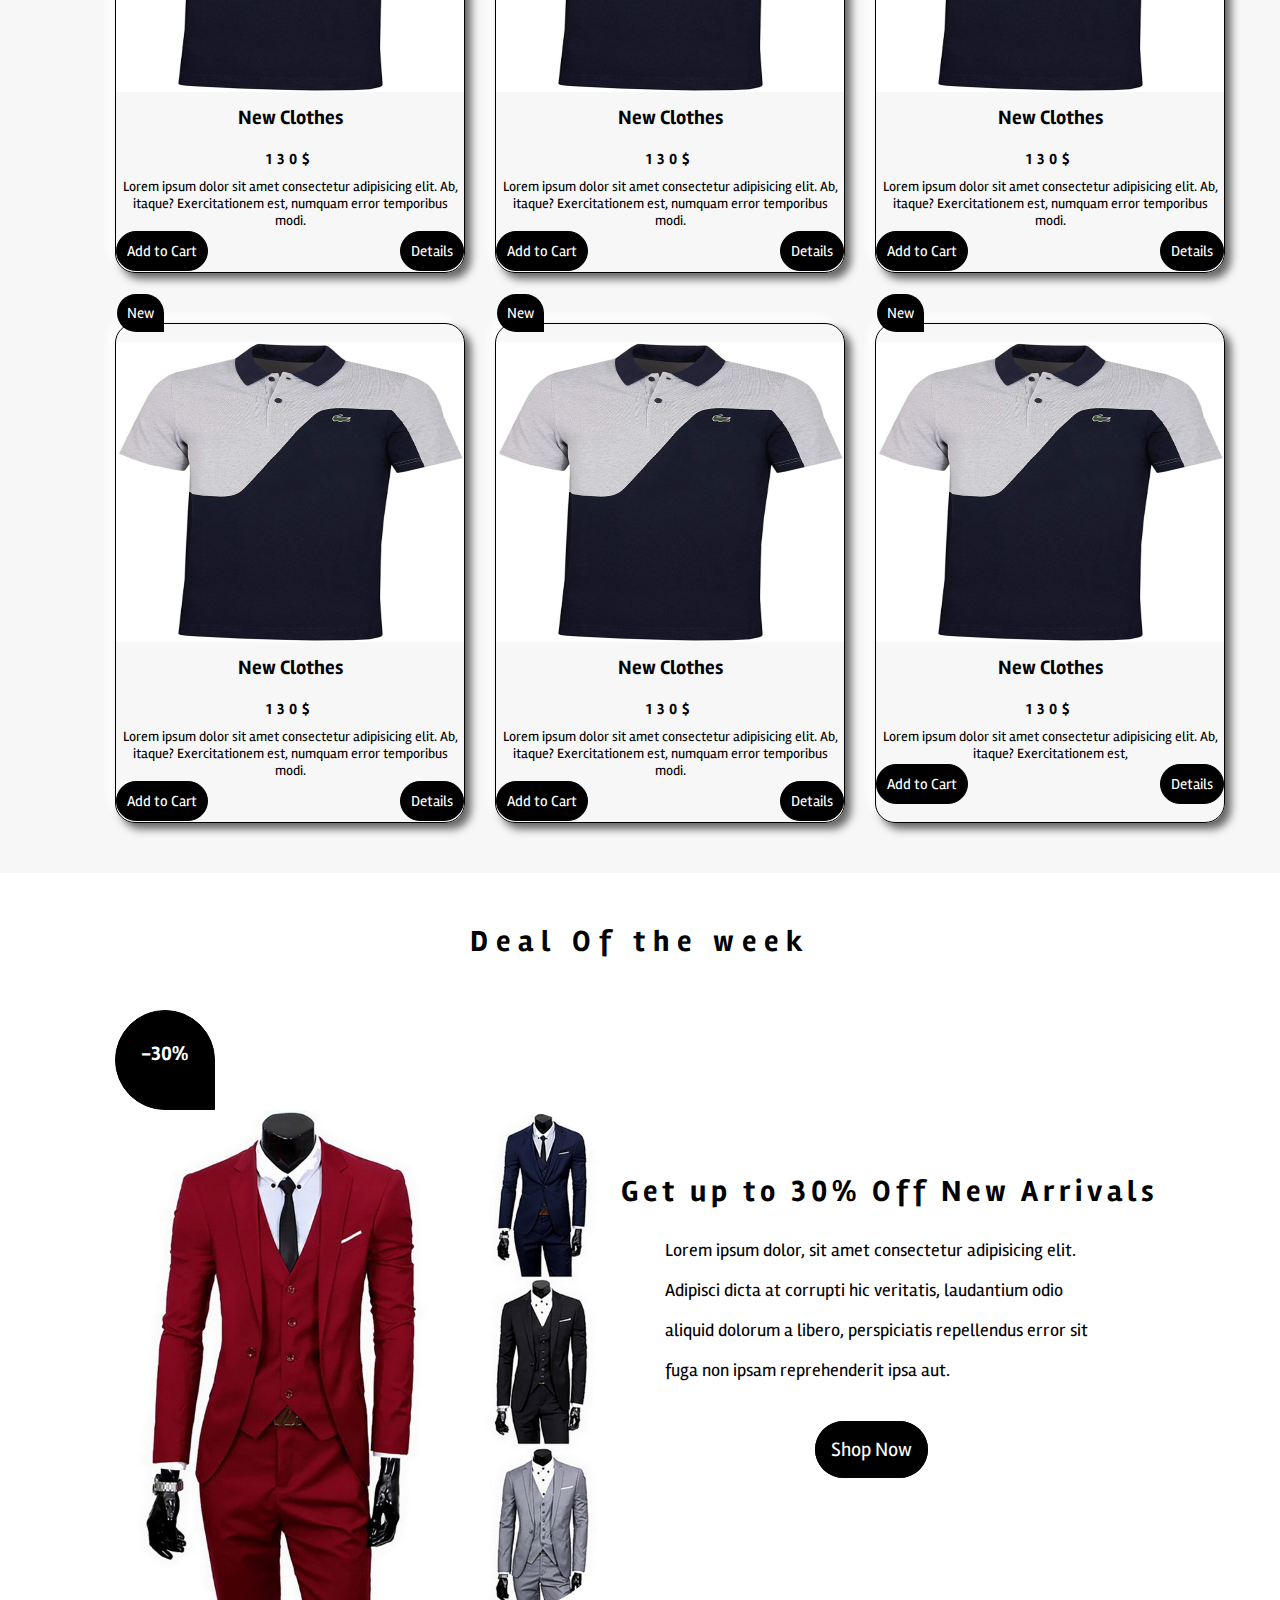
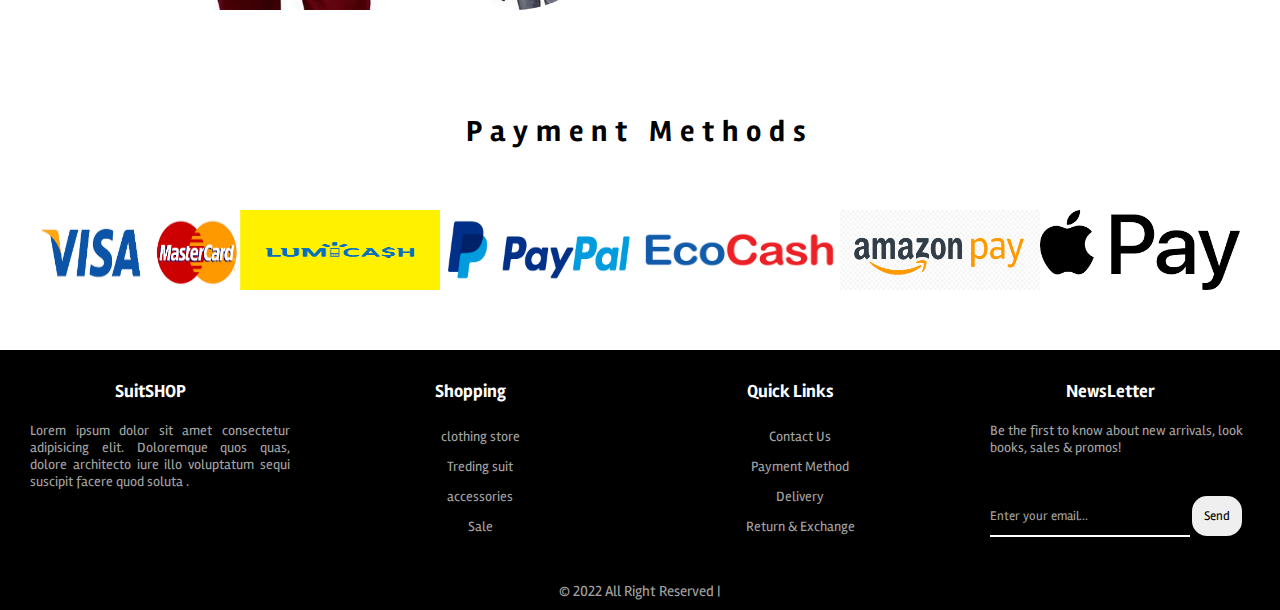
==== commit 35e4fe65: "designing" ====
--- a/index.html
+++ b/index.html
@@ -43,12 +43,57 @@
      <!-- section starts -->
 
      <section class="services" id="services">
-          <h2 class="title-heading">Our Best Seller</h2>
+          <h2 class="title-heading">Our Latest Product</h2>
           <span class="line"></span>
           <div class="container">
                <div class="row">
                    <div class="images">
-                       <img src="images/15.jpg" alt="image non disponible">
+                       <img src="images/24.jpg" alt="image non disponible">
+                       <div class="details">
+                           <h2>Red <span>Shoes</span></h2>
+                           <p>Lorem ipsum dolor sit amet consectetur adipisicing elit. Minus tempora, debitis possimus voluptatum perspiciatis quaerat. Possimus vitae amet id ducimus, </p>
+                           <div class="more">
+                               <a href="#" class="read-more">Read <span>More</span></a>
+                               <div class="icon-links">
+                                   <a href="#"><i class="fa-solid fa-heart"></i></a>
+                                   <a href="#"><i class="fa-solid fa-eye"></i></a>
+                                   <a href="#"><i class="fa-solid fa-paperclip"></i></a>
+                               </div>
+                           </div>
+                       </div>
+                   </div>
+                   <div class="images">
+                       <img src="images/21.jpg" alt="image non disponible">
+                       <div class="details">
+                           <h2>New <span>Bag</span></h2>
+                           <p>Lorem ipsum dolor sit amet consectetur adipisicing elit. Minus tempora, debitis possimus voluptatum perspiciatis quaerat. Possimus vitae amet id ducimus, </p>
+                           <div class="more">
+                               <a href="#" class="read-more">Read <span>More</span></a>
+                               <div class="icon-links">
+                                   <a href="#"><i class="fa-solid fa-heart"></i></a>
+                                   <a href="#"><i class="fa-solid fa-eye"></i></a>
+                                   <a href="#"><i class="fa-solid fa-paperclip"></i></a>
+                               </div>
+                           </div>
+                       </div>
+                   </div>
+                   <div class="images">
+                    <img src="images/17.jpg" alt="image non disponible">
+                    <div class="details">
+                        <h2>T-<span>Shirt</span></h2>
+                        <p>Lorem ipsum dolor sit amet consectetur adipisicing elit. Minus tempora, debitis possimus voluptatum perspiciatis quaerat. Possimus vitae amet id ducimus, </p>
+                        <div class="more">
+                            <a href="#" class="read-more">Read <span>More</span></a>
+                            <div class="icon-links">
+                                <a href="#"><i class="fa-solid fa-heart"></i></a>
+                                <a href="#"><i class="fa-solid fa-eye"></i></a>
+                                <a href="#"><i class="fa-solid fa-paperclip"></i></a>
+                            </div>
+                        </div>
+                    </div>
+                </div>
+                   <div class="images">
+                       <img src="images/29.jpg" alt="image non disponible">
                        <div class="details">
                            <h2>Your <span>Title</span></h2>
                            <p>Lorem ipsum dolor sit amet consectetur adipisicing elit. Minus tempora, debitis possimus voluptatum perspiciatis quaerat. Possimus vitae amet id ducimus, </p>
@@ -62,8 +107,11 @@
                            </div>
                        </div>
                    </div>
-                   <div class="images">
-                       <img src="images/15.jpg" alt="image non disponible">
+               </div>
+
+       <div class="row">
+                   <div class="images">
+                       <img src="images/12.jpg" alt="image non disponible">
                        <div class="details">
                            <h2>Your <span>Title</span></h2>
                            <p>Lorem ipsum dolor sit amet consectetur adipisicing elit. Minus tempora, debitis possimus voluptatum perspiciatis quaerat. Possimus vitae amet id ducimus, </p>
@@ -78,7 +126,22 @@
                        </div>
                    </div>
                    <div class="images">
-                    <img src="images/15.jpg" alt="image non disponible">
+                       <img src="images/25.jpg" alt="image non disponible">
+                       <div class="details">
+                           <h2>Your <span>Title</span></h2>
+                           <p>Lorem ipsum dolor sit amet consectetur adipisicing elit. Minus tempora, debitis possimus voluptatum perspiciatis quaerat. Possimus vitae amet id ducimus, </p>
+                           <div class="more">
+                               <a href="#" class="read-more">Read <span>More</span></a>
+                               <div class="icon-links">
+                                   <a href="#"><i class="fa-solid fa-heart"></i></a>
+                                   <a href="#"><i class="fa-solid fa-eye"></i></a>
+                                   <a href="#"><i class="fa-solid fa-paperclip"></i></a>
+                               </div>
+                           </div>
+                       </div>
+                   </div>
+                   <div class="images">
+                    <img src="images/17.jpg" alt="image non disponible">
                     <div class="details">
                         <h2>Your <span>Title</span></h2>
                         <p>Lorem ipsum dolor sit amet consectetur adipisicing elit. Minus tempora, debitis possimus voluptatum perspiciatis quaerat. Possimus vitae amet id ducimus, </p>
@@ -93,70 +156,7 @@
                     </div>
                 </div>
                    <div class="images">
-                       <img src="images/15.jpg" alt="image non disponible">
-                       <div class="details">
-                           <h2>Your <span>Title</span></h2>
-                           <p>Lorem ipsum dolor sit amet consectetur adipisicing elit. Minus tempora, debitis possimus voluptatum perspiciatis quaerat. Possimus vitae amet id ducimus, </p>
-                           <div class="more">
-                               <a href="#" class="read-more">Read <span>More</span></a>
-                               <div class="icon-links">
-                                   <a href="#"><i class="fa-solid fa-heart"></i></a>
-                                   <a href="#"><i class="fa-solid fa-eye"></i></a>
-                                   <a href="#"><i class="fa-solid fa-paperclip"></i></a>
-                               </div>
-                           </div>
-                       </div>
-                   </div>
-               </div>
-
-       <div class="row">
-                   <div class="images">
-                       <img src="images/15.jpg" alt="image non disponible">
-                       <div class="details">
-                           <h2>Your <span>Title</span></h2>
-                           <p>Lorem ipsum dolor sit amet consectetur adipisicing elit. Minus tempora, debitis possimus voluptatum perspiciatis quaerat. Possimus vitae amet id ducimus, </p>
-                           <div class="more">
-                               <a href="#" class="read-more">Read <span>More</span></a>
-                               <div class="icon-links">
-                                   <a href="#"><i class="fa-solid fa-heart"></i></a>
-                                   <a href="#"><i class="fa-solid fa-eye"></i></a>
-                                   <a href="#"><i class="fa-solid fa-paperclip"></i></a>
-                               </div>
-                           </div>
-                       </div>
-                   </div>
-                   <div class="images">
-                       <img src="images/15.jpg" alt="image non disponible">
-                       <div class="details">
-                           <h2>Your <span>Title</span></h2>
-                           <p>Lorem ipsum dolor sit amet consectetur adipisicing elit. Minus tempora, debitis possimus voluptatum perspiciatis quaerat. Possimus vitae amet id ducimus, </p>
-                           <div class="more">
-                               <a href="#" class="read-more">Read <span>More</span></a>
-                               <div class="icon-links">
-                                   <a href="#"><i class="fa-solid fa-heart"></i></a>
-                                   <a href="#"><i class="fa-solid fa-eye"></i></a>
-                                   <a href="#"><i class="fa-solid fa-paperclip"></i></a>
-                               </div>
-                           </div>
-                       </div>
-                   </div>
-                   <div class="images">
-                    <img src="images/15.jpg" alt="image non disponible">
-                    <div class="details">
-                        <h2>Your <span>Title</span></h2>
-                        <p>Lorem ipsum dolor sit amet consectetur adipisicing elit. Minus tempora, debitis possimus voluptatum perspiciatis quaerat. Possimus vitae amet id ducimus, </p>
-                        <div class="more">
-                            <a href="#" class="read-more">Read <span>More</span></a>
-                            <div class="icon-links">
-                                <a href="#"><i class="fa-solid fa-heart"></i></a>
-                                <a href="#"><i class="fa-solid fa-eye"></i></a>
-                                <a href="#"><i class="fa-solid fa-paperclip"></i></a>
-                            </div>
-                        </div>
-                    </div>
-                </div>
-                   <div class="images">
-                       <img src="images/15.jpg" alt="image non disponible">
+                       <img src="images/23.jpg" alt="image non disponible">
                        <div class="details">
                            <h2>Your <span>Title</span></h2>
                            <p>Lorem ipsum dolor sit amet consectetur adipisicing elit. Minus tempora, debitis possimus voluptatum perspiciatis quaerat. Possimus vitae amet id ducimus, </p>
@@ -179,16 +179,16 @@
           <div class="flexcontainer">
                <div class="box1">
                     <a href="#" class="pop">New</a>
-                    <img src="images/17.jpg" alt="image non disponible" class="img-arrival">
-                    <h3 class="desc">New Clothes</h3>
-                    <h2 class="prix">130$</h2>
-                    <p class="p-txtbox">Lorem ipsum dolor sit amet consectetur adipisicing elit. Ab, itaque? Exercitationem est, numquam error temporibus modi.</p>
-                    <a href="#" class="add-btn">Add to Cart</a>
-                    <a href="#" class="details-btn">Details</a>
-               </div>
-               <div class="box1">
-                    <a href="#" class="pop">New</a>
-                    <img src="images/17.jpg" alt="image non disponible" class="img-arrival">
+                    <img src="images/22.jpg" alt="image non disponible" class="img-arrival">
+                    <h3 class="desc">New Clothes</h3>
+                    <h2 class="prix">130$</h2>
+                    <p class="p-txtbox">Lorem ipsum dolor sit amet consectetur adipisicing elit. Ab, itaque? Exercitationem est, numquam error temporibus modi.</p>
+                    <a href="#" class="add-btn">Add to Cart</a>
+                    <a href="#" class="details-btn">Details</a>
+               </div>
+               <div class="box1">
+                    <a href="#" class="pop">New</a>
+                    <img src="images/30.jpeg" alt="image non disponible" class="img-arrival">
                     <h3 class="desc">New Clothes</h3>
                     <h2 class="prix">130$</h2>
                     <p class="p-txtbox">Lorem ipsum dolor sit amet consectetur adipisicing elit. Ab, itaque? Exercitationem est, numquam error temporibus modi.</p>
--- a/css/styles.css
+++ b/css/styles.css
@@ -198,6 +198,7 @@
      justify-content: center;
      align-items: center;
      font-size:3rem;
+     font-weight:bold;
      padding:0px 0px 50px 0px;
      letter-spacing: 8px;
 }
@@ -213,7 +214,7 @@
  }
  .images{
       border:1px solid var(--black);
-      background:var(--black);
+      background:var(--white);
      position:relative;
      flex:1;
      max-width:460px;
@@ -222,6 +223,8 @@
      overflow: hidden;
  }
  .images img{
+      width:250px;
+      height:300px;
      opacity:0.8;
      position:relative;
      vertical-align:top;
@@ -236,7 +239,7 @@
      position:absolute;
      top:0;
      right:0;
-     color:#fff;
+     color:#000;
      width:100%;
      height:100%;
  }
@@ -302,6 +305,9 @@
   }
 
  /* =========================================arrival section============================ */
+ .arrival{
+      background:#f8f7f7;
+ }
  .flexcontainer {
      display: grid;
      grid-template-columns: repeat(3, 1fr);
@@ -313,6 +319,9 @@
      border:1px solid black;
      height:500px;
      width:350px;
+     border-radius:20px 20px 20px 20px;
+     box-shadow:  6px 6px 9px #656565,
+     -6px -6px 9px #ffffff;
 }
 .pop{
      position:relative;
@@ -326,7 +335,7 @@
      transform: rotate(45deg) skew(12deg,0deg);
 }
 .img-arrival{
-     width:340px;
+     width:348px;
      height:300px;
 }
 .desc{
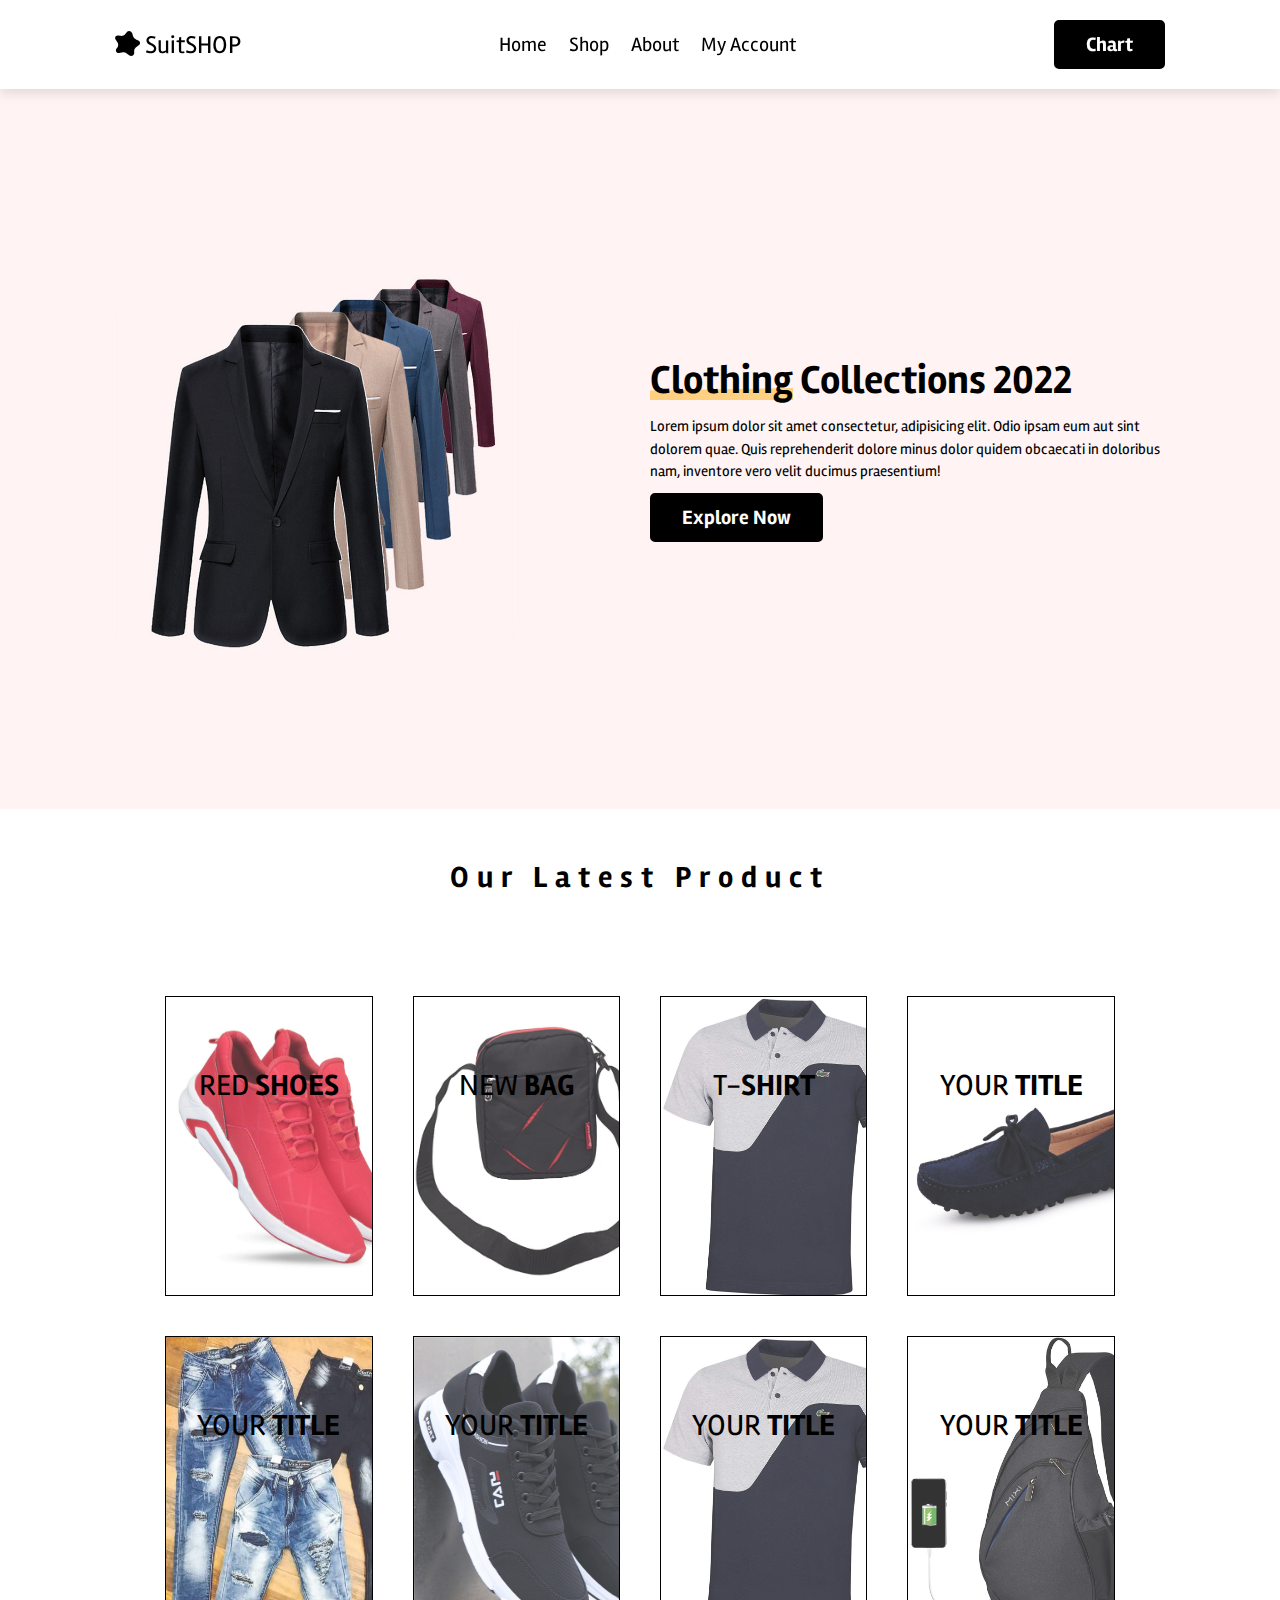
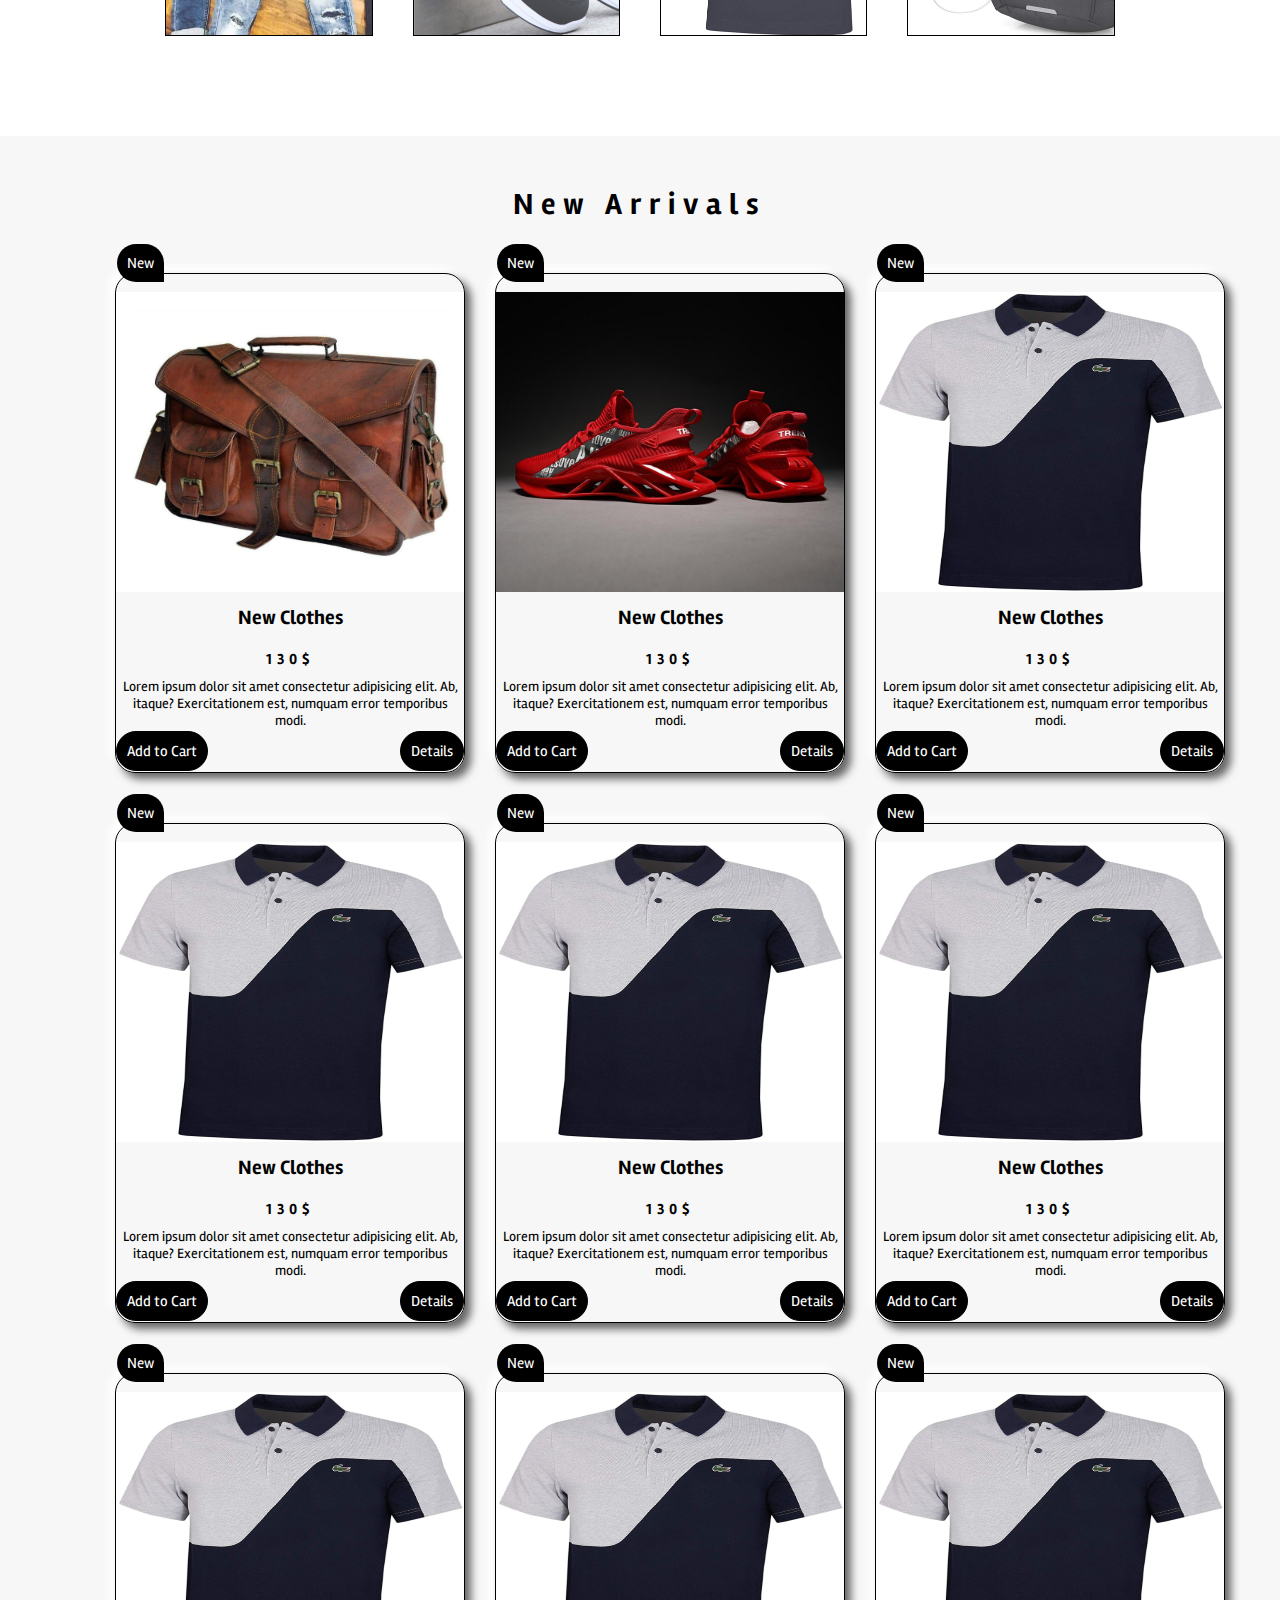
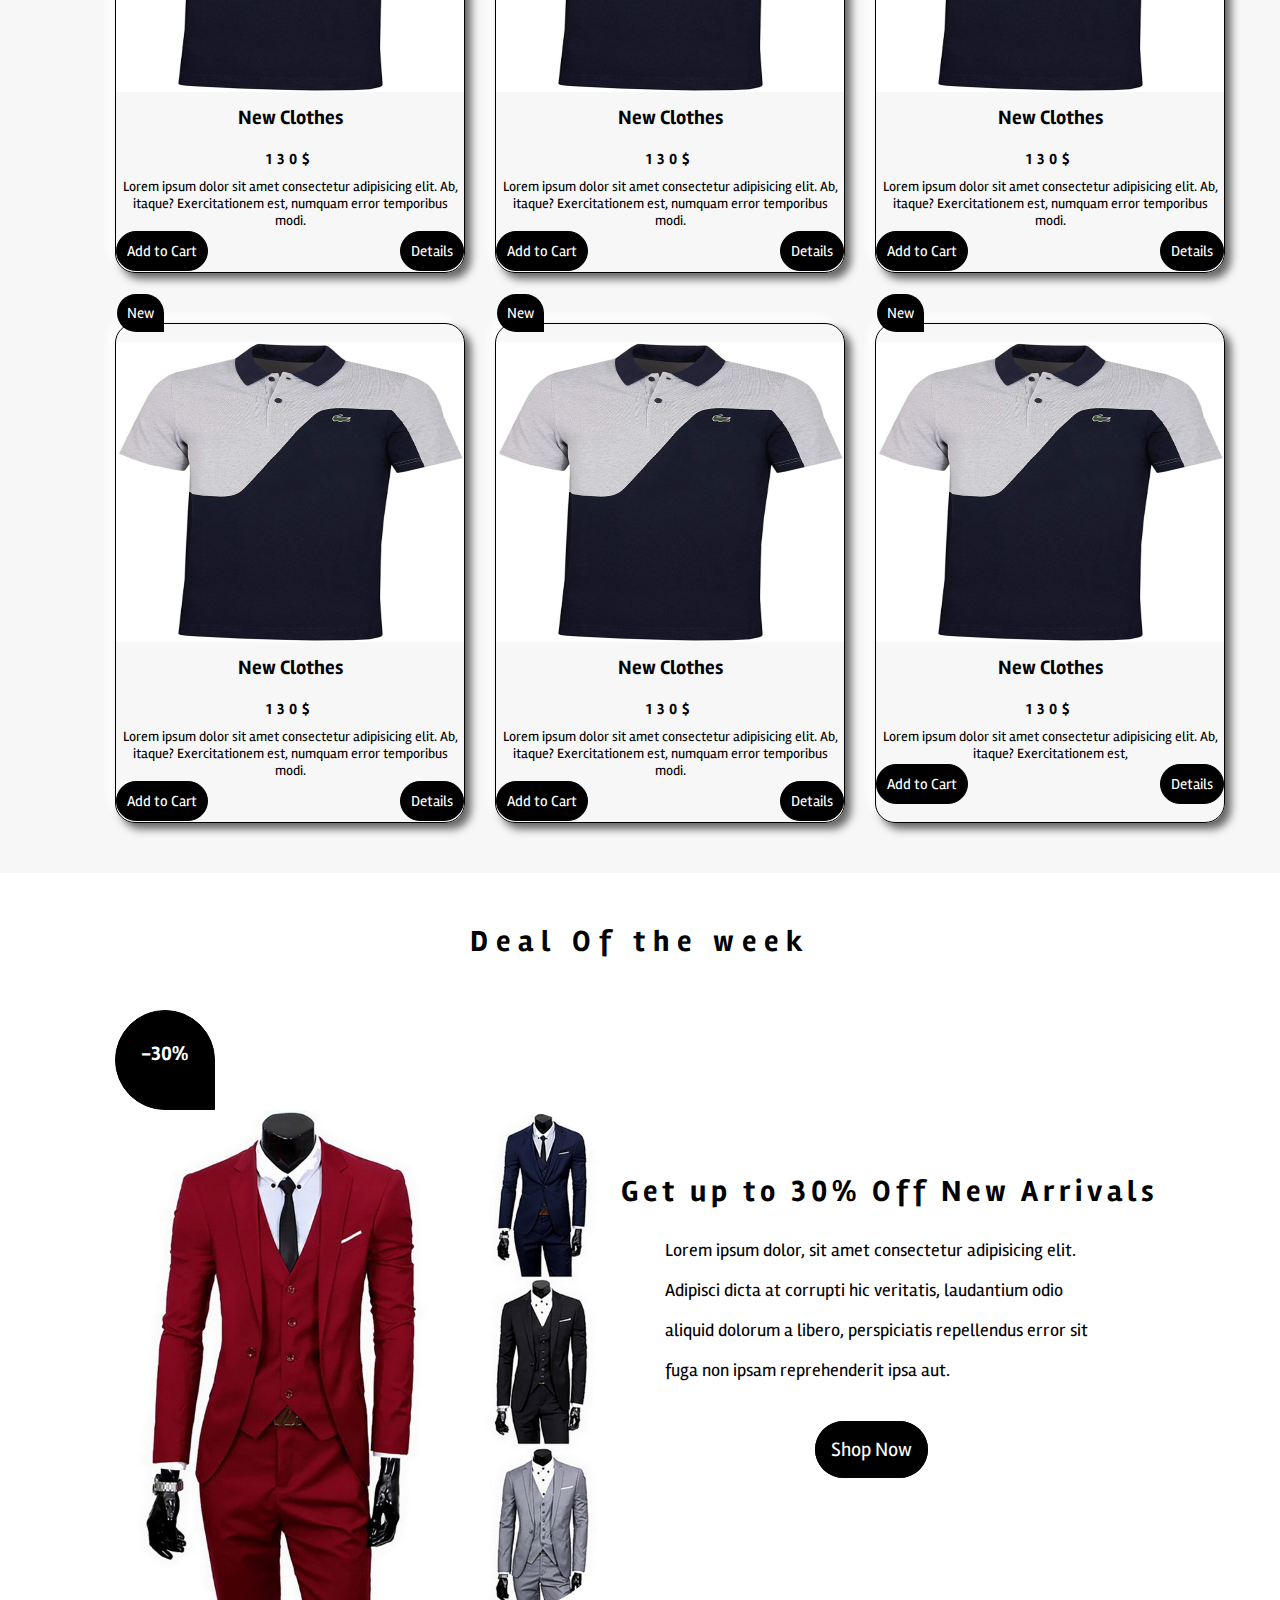
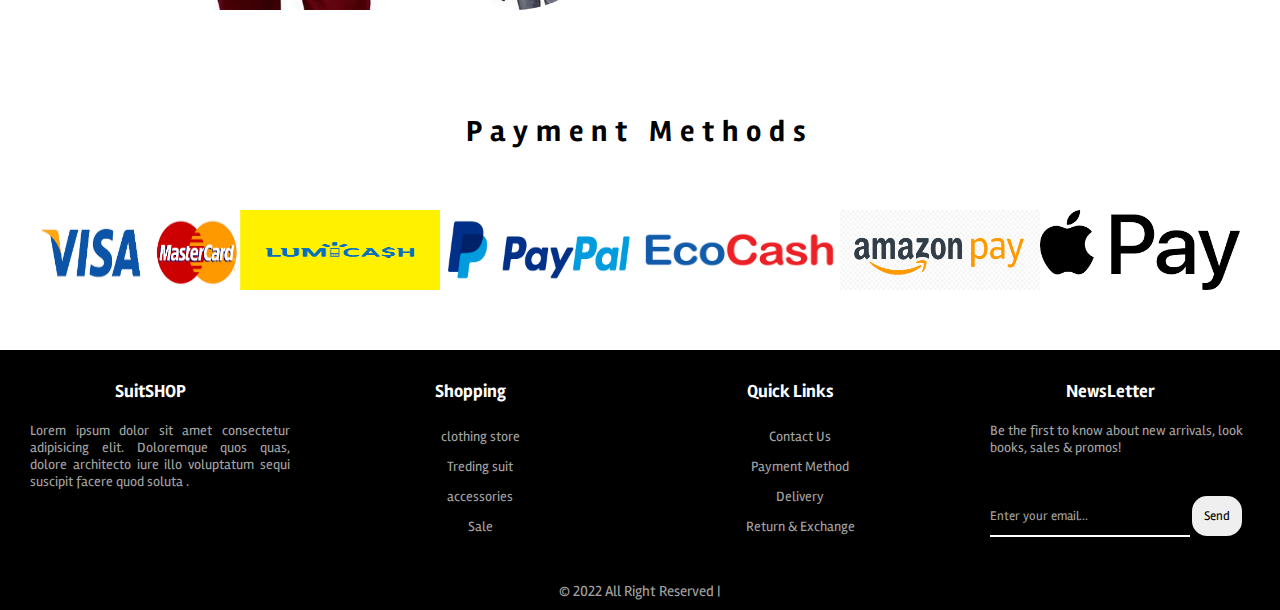
==== commit af3f9bfc: "index page" ====
--- a/index.html
+++ b/index.html
@@ -53,7 +53,7 @@
                            <h2>Red <span>Shoes</span></h2>
                            <p>Lorem ipsum dolor sit amet consectetur adipisicing elit. Minus tempora, debitis possimus voluptatum perspiciatis quaerat. Possimus vitae amet id ducimus, </p>
                            <div class="more">
-                               <a href="#" class="read-more">Read <span>More</span></a>
+                               <a href="#" class="read-more"><span>More</span></a>
                                <div class="icon-links">
                                    <a href="#"><i class="fa-solid fa-heart"></i></a>
                                    <a href="#"><i class="fa-solid fa-eye"></i></a>
@@ -68,7 +68,7 @@
                            <h2>New <span>Bag</span></h2>
                            <p>Lorem ipsum dolor sit amet consectetur adipisicing elit. Minus tempora, debitis possimus voluptatum perspiciatis quaerat. Possimus vitae amet id ducimus, </p>
                            <div class="more">
-                               <a href="#" class="read-more">Read <span>More</span></a>
+                               <a href="#" class="read-more"><span>More</span></a>
                                <div class="icon-links">
                                    <a href="#"><i class="fa-solid fa-heart"></i></a>
                                    <a href="#"><i class="fa-solid fa-eye"></i></a>
@@ -83,7 +83,7 @@
                         <h2>T-<span>Shirt</span></h2>
                         <p>Lorem ipsum dolor sit amet consectetur adipisicing elit. Minus tempora, debitis possimus voluptatum perspiciatis quaerat. Possimus vitae amet id ducimus, </p>
                         <div class="more">
-                            <a href="#" class="read-more">Read <span>More</span></a>
+                            <a href="#" class="read-more"><span>More</span></a>
                             <div class="icon-links">
                                 <a href="#"><i class="fa-solid fa-heart"></i></a>
                                 <a href="#"><i class="fa-solid fa-eye"></i></a>
@@ -98,7 +98,7 @@
                            <h2>Your <span>Title</span></h2>
                            <p>Lorem ipsum dolor sit amet consectetur adipisicing elit. Minus tempora, debitis possimus voluptatum perspiciatis quaerat. Possimus vitae amet id ducimus, </p>
                            <div class="more">
-                               <a href="#" class="read-more">Read <span>More</span></a>
+                               <a href="#" class="read-more"><span>More</span></a>
                                <div class="icon-links">
                                    <a href="#"><i class="fa-solid fa-heart"></i></a>
                                    <a href="#"><i class="fa-solid fa-eye"></i></a>
@@ -116,7 +116,7 @@
                            <h2>Your <span>Title</span></h2>
                            <p>Lorem ipsum dolor sit amet consectetur adipisicing elit. Minus tempora, debitis possimus voluptatum perspiciatis quaerat. Possimus vitae amet id ducimus, </p>
                            <div class="more">
-                               <a href="#" class="read-more">Read <span>More</span></a>
+                               <a href="#" class="read-more"><span>More</span></a>
                                <div class="icon-links">
                                    <a href="#"><i class="fa-solid fa-heart"></i></a>
                                    <a href="#"><i class="fa-solid fa-eye"></i></a>
@@ -131,7 +131,7 @@
                            <h2>Your <span>Title</span></h2>
                            <p>Lorem ipsum dolor sit amet consectetur adipisicing elit. Minus tempora, debitis possimus voluptatum perspiciatis quaerat. Possimus vitae amet id ducimus, </p>
                            <div class="more">
-                               <a href="#" class="read-more">Read <span>More</span></a>
+                               <a href="#" class="read-more"><span>More</span></a>
                                <div class="icon-links">
                                    <a href="#"><i class="fa-solid fa-heart"></i></a>
                                    <a href="#"><i class="fa-solid fa-eye"></i></a>
@@ -146,7 +146,7 @@
                         <h2>Your <span>Title</span></h2>
                         <p>Lorem ipsum dolor sit amet consectetur adipisicing elit. Minus tempora, debitis possimus voluptatum perspiciatis quaerat. Possimus vitae amet id ducimus, </p>
                         <div class="more">
-                            <a href="#" class="read-more">Read <span>More</span></a>
+                            <a href="#" class="read-more"><span>More</span></a>
                             <div class="icon-links">
                                 <a href="#"><i class="fa-solid fa-heart"></i></a>
                                 <a href="#"><i class="fa-solid fa-eye"></i></a>
@@ -161,7 +161,7 @@
                            <h2>Your <span>Title</span></h2>
                            <p>Lorem ipsum dolor sit amet consectetur adipisicing elit. Minus tempora, debitis possimus voluptatum perspiciatis quaerat. Possimus vitae amet id ducimus, </p>
                            <div class="more">
-                               <a href="#" class="read-more">Read <span>More</span></a>
+                               <a href="#" class="read-more"><span>More</span></a>
                                <div class="icon-links">
                                    <a href="#"><i class="fa-solid fa-heart"></i></a>
                                    <a href="#"><i class="fa-solid fa-eye"></i></a>
--- a/css/styles.css
+++ b/css/styles.css
@@ -289,7 +289,7 @@
  .more .read-more{
     color:#000;
     text-decoration:none;
-    font-size:20px;
+    font-size:15px;
     font-weight:500;
     text-transform:uppercase; 
  }
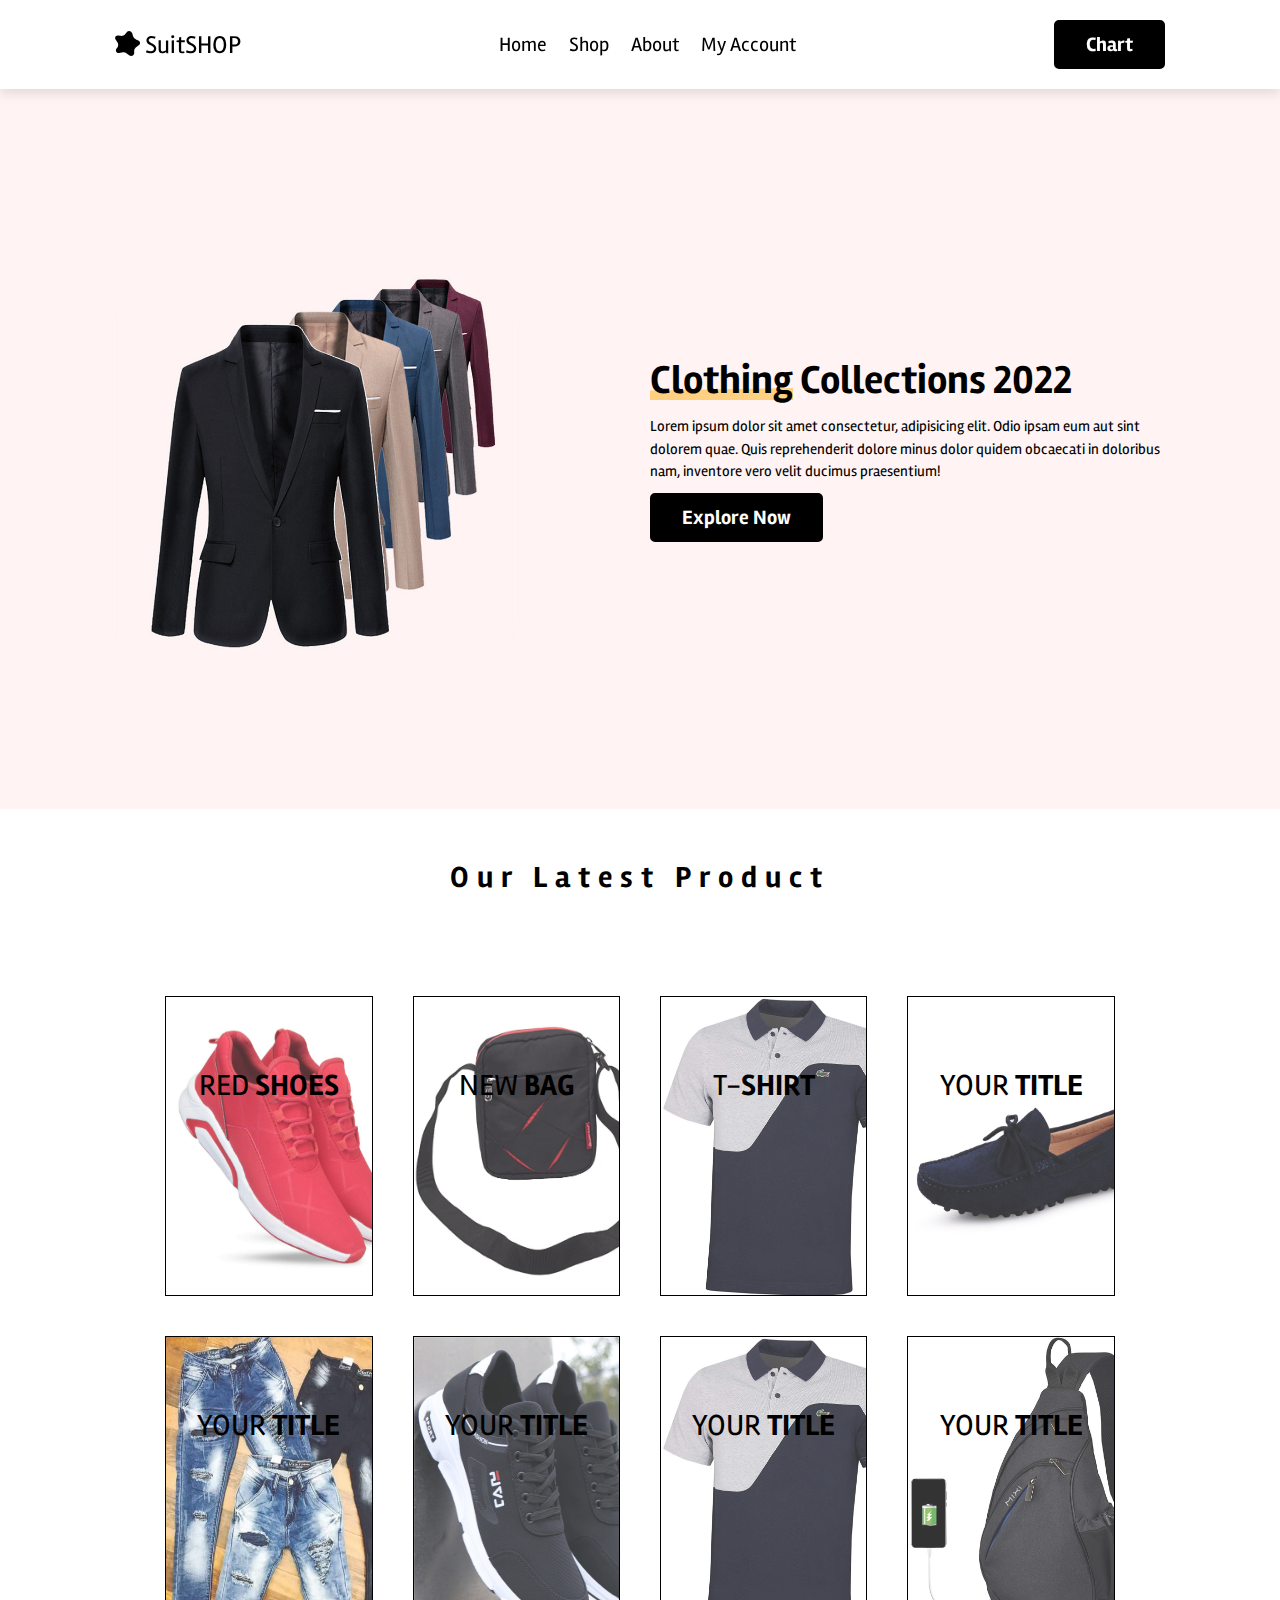
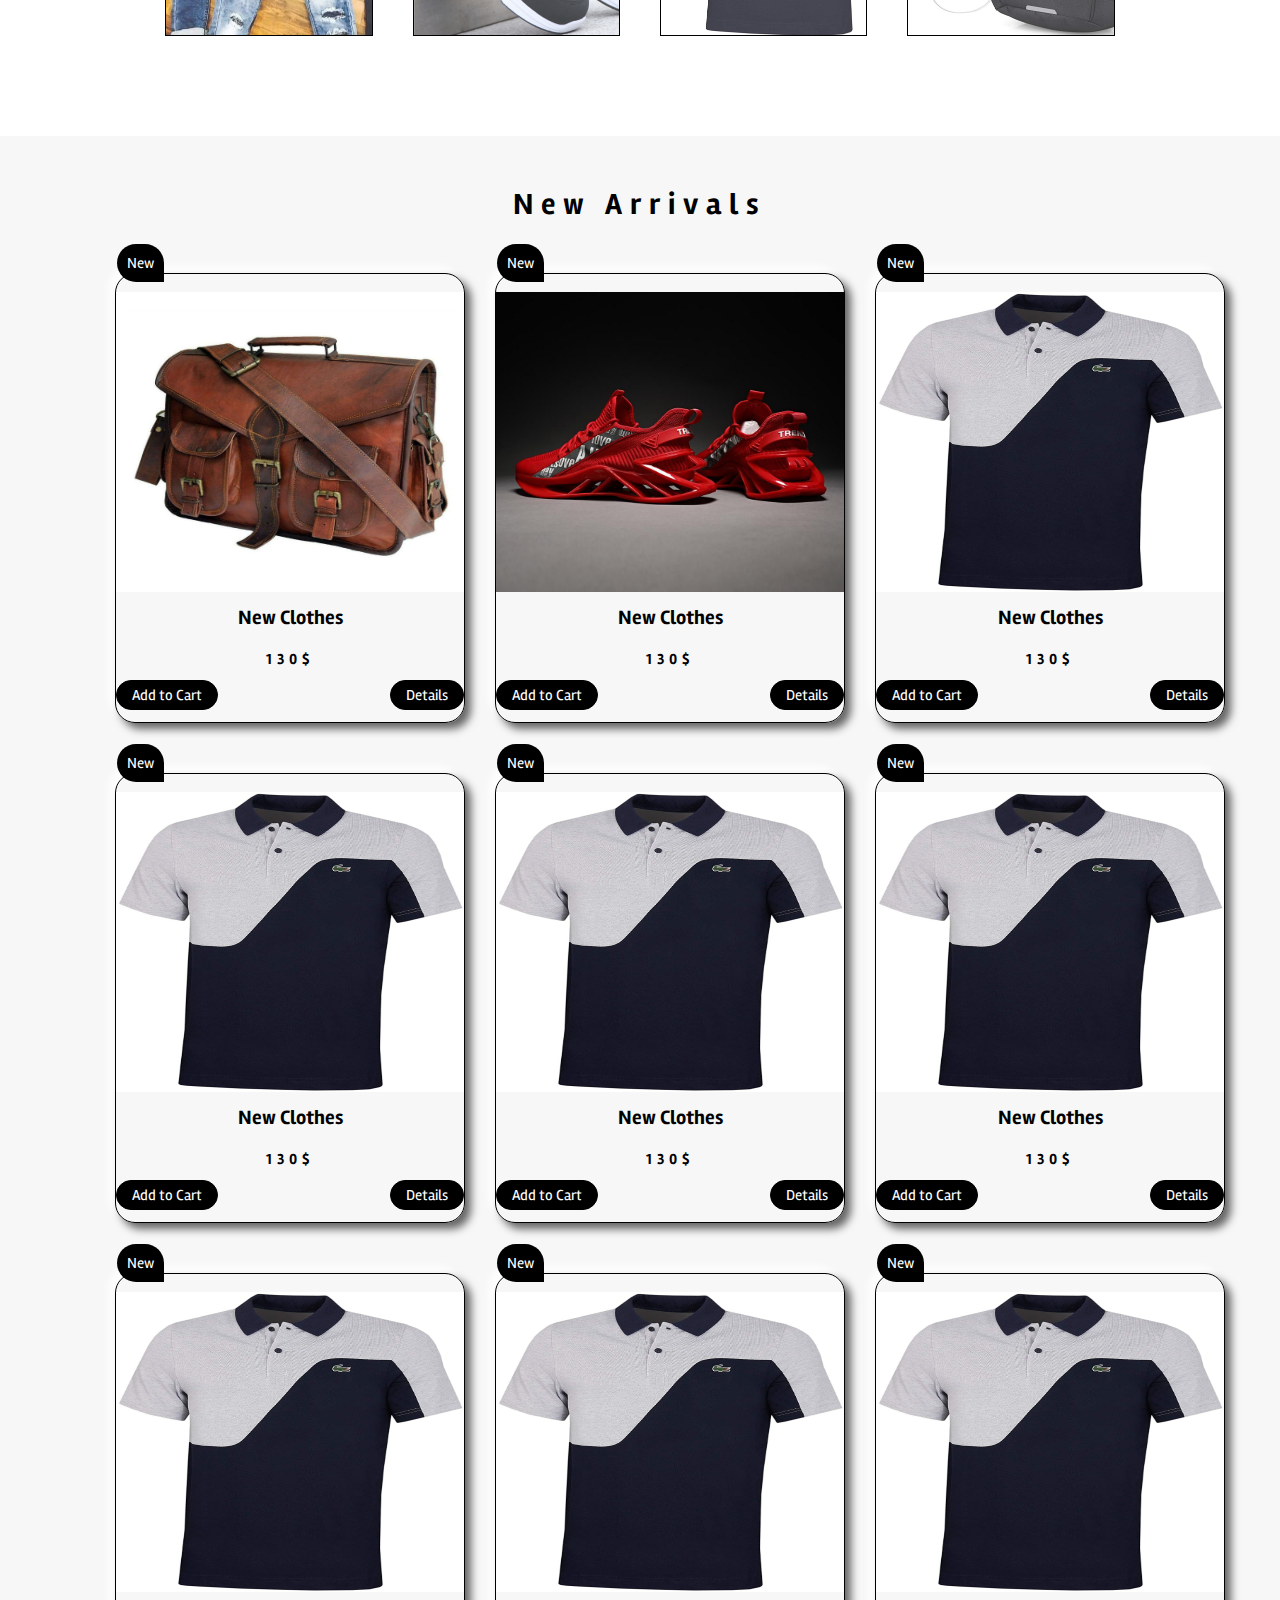
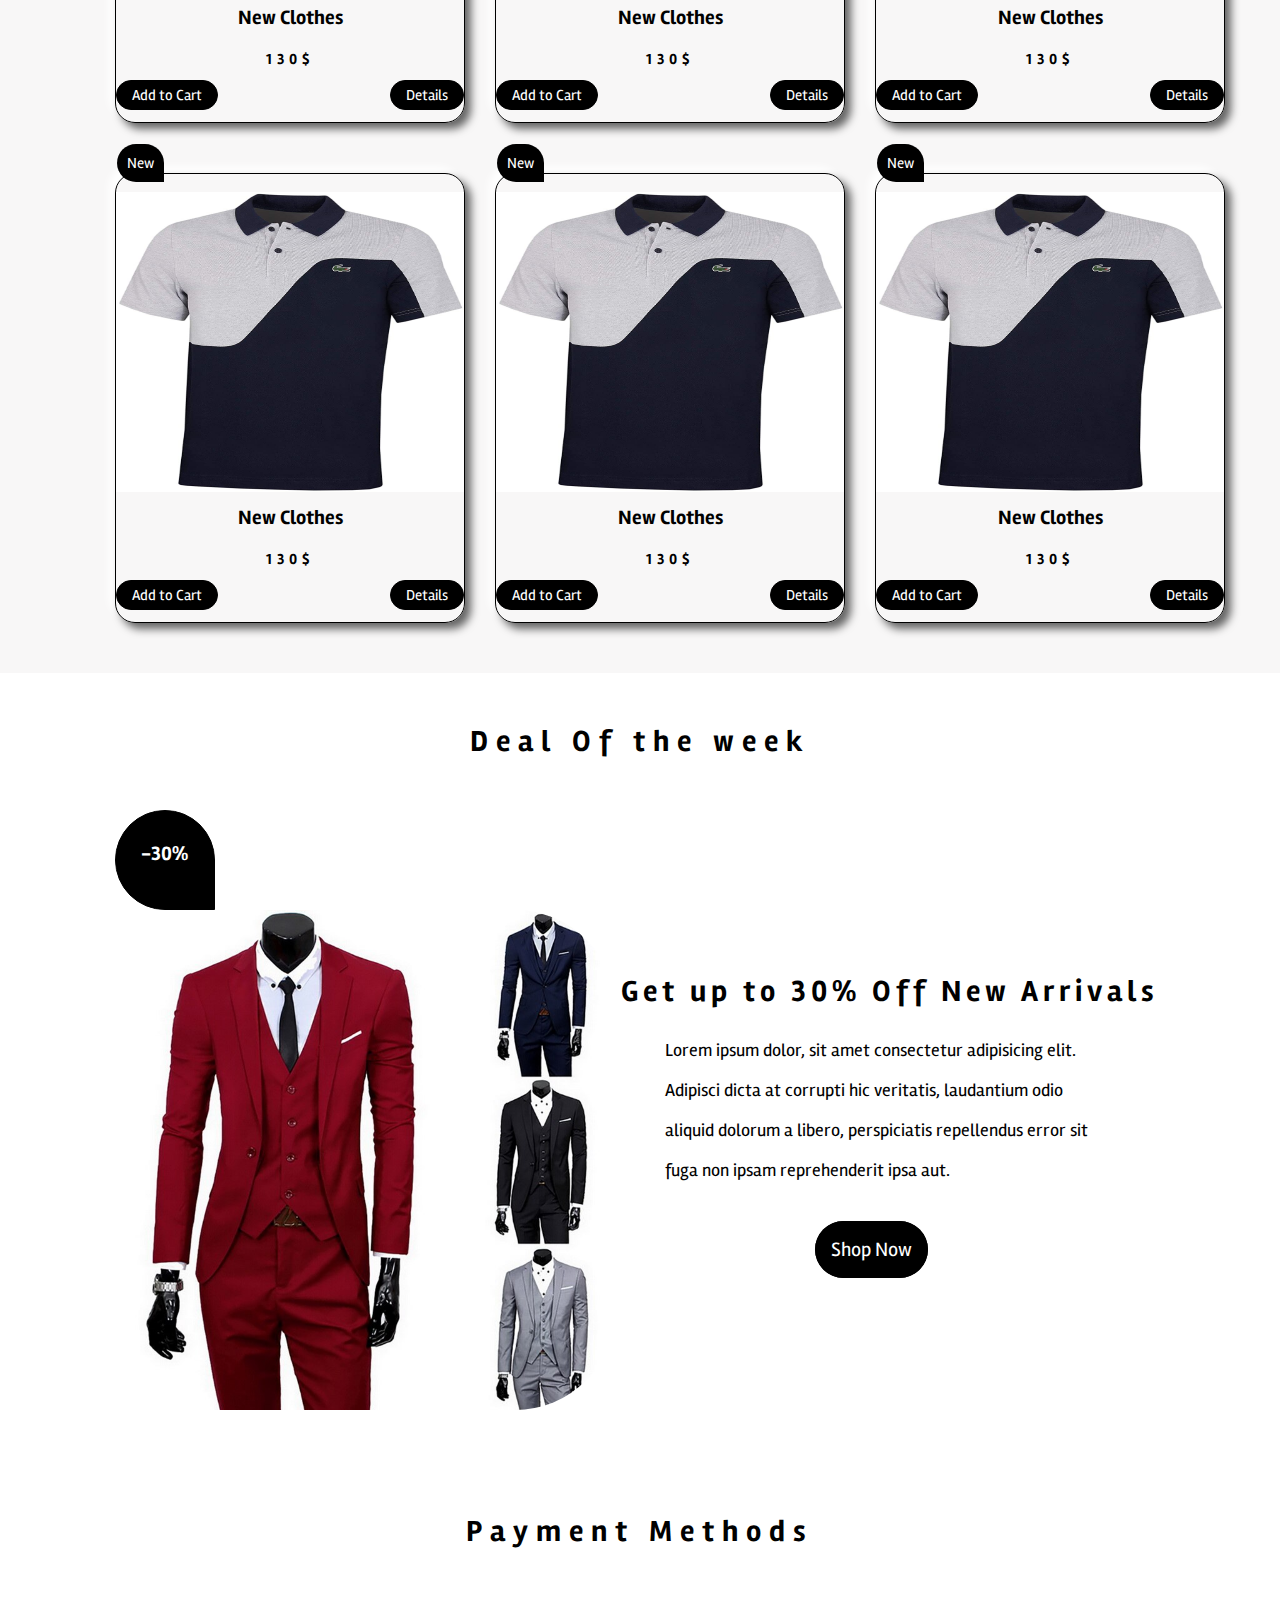
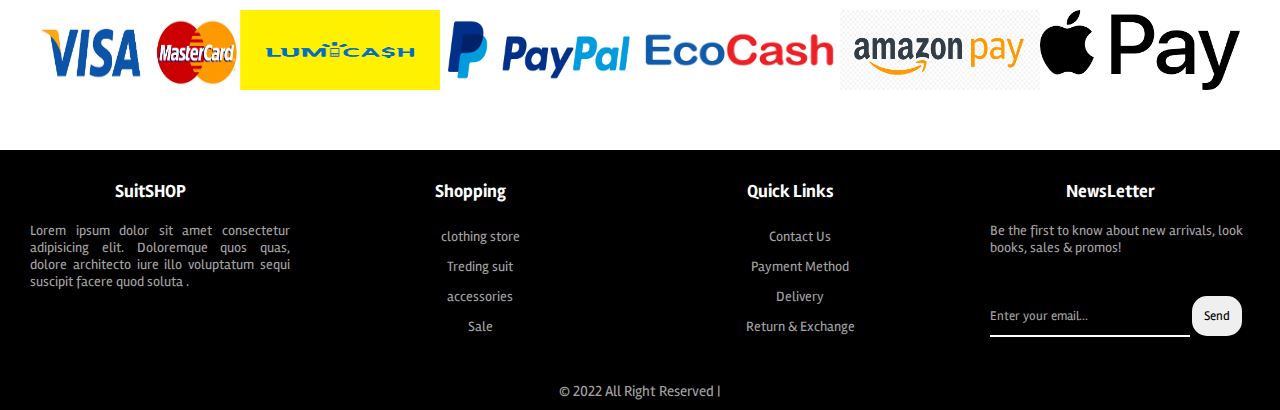
==== commit 37e7f40b: "details designed" ====
--- a/index.html
+++ b/index.html
@@ -56,8 +56,8 @@
                                <a href="#" class="read-more"><span>More</span></a>
                                <div class="icon-links">
                                    <a href="#"><i class="fa-solid fa-heart"></i></a>
-                                   <a href="#"><i class="fa-solid fa-eye"></i></a>
-                                   <a href="#"><i class="fa-solid fa-paperclip"></i></a>
+                                   <a href="#"><i class="fa-solid fa-comment"></i></a>
+                                   <a href="#"><i class="fa-solid fa-share-nodes"></i></a>
                                </div>
                            </div>
                        </div>
@@ -71,8 +71,8 @@
                                <a href="#" class="read-more"><span>More</span></a>
                                <div class="icon-links">
                                    <a href="#"><i class="fa-solid fa-heart"></i></a>
-                                   <a href="#"><i class="fa-solid fa-eye"></i></a>
-                                   <a href="#"><i class="fa-solid fa-paperclip"></i></a>
+                                   <a href="#"><i class="fa-solid fa-comment"></i></a>
+                                   <a href="#"><i class="fa-solid fa-share-nodes"></i></a>
                                </div>
                            </div>
                        </div>
@@ -86,8 +86,8 @@
                             <a href="#" class="read-more"><span>More</span></a>
                             <div class="icon-links">
                                 <a href="#"><i class="fa-solid fa-heart"></i></a>
-                                <a href="#"><i class="fa-solid fa-eye"></i></a>
-                                <a href="#"><i class="fa-solid fa-paperclip"></i></a>
+                                <a href="#"><i class="fa-solid fa-comment"></i></a>
+                                <a href="#"><i class="fa-solid fa-share-nodes"></i></a>
                             </div>
                         </div>
                     </div>
@@ -101,8 +101,8 @@
                                <a href="#" class="read-more"><span>More</span></a>
                                <div class="icon-links">
                                    <a href="#"><i class="fa-solid fa-heart"></i></a>
-                                   <a href="#"><i class="fa-solid fa-eye"></i></a>
-                                   <a href="#"><i class="fa-solid fa-paperclip"></i></a>
+                                   <a href="#"><i class="fa-solid fa-comment"></i></a>
+                                   <a href="#"><i class="fa-solid fa-share-nodes"></i></a>
                                </div>
                            </div>
                        </div>
@@ -119,8 +119,8 @@
                                <a href="#" class="read-more"><span>More</span></a>
                                <div class="icon-links">
                                    <a href="#"><i class="fa-solid fa-heart"></i></a>
-                                   <a href="#"><i class="fa-solid fa-eye"></i></a>
-                                   <a href="#"><i class="fa-solid fa-paperclip"></i></a>
+                                   <a href="#"><i class="fa-solid fa-comment"></i></a>
+                                   <a href="#"><i class="fa-solid fa-share-nodes"></i></a>
                                </div>
                            </div>
                        </div>
@@ -134,8 +134,8 @@
                                <a href="#" class="read-more"><span>More</span></a>
                                <div class="icon-links">
                                    <a href="#"><i class="fa-solid fa-heart"></i></a>
-                                   <a href="#"><i class="fa-solid fa-eye"></i></a>
-                                   <a href="#"><i class="fa-solid fa-paperclip"></i></a>
+                                   <a href="#"><i class="fa-solid fa-comment"></i></a>
+                                   <a href="#"><i class="fa-solid fa-share-nodes"></i></a>
                                </div>
                            </div>
                        </div>
@@ -149,8 +149,8 @@
                             <a href="#" class="read-more"><span>More</span></a>
                             <div class="icon-links">
                                 <a href="#"><i class="fa-solid fa-heart"></i></a>
-                                <a href="#"><i class="fa-solid fa-eye"></i></a>
-                                <a href="#"><i class="fa-solid fa-paperclip"></i></a>
+                                <a href="#"><i class="fa-solid fa-comment"></i></a>
+                                <a href="#"><i class="fa-solid fa-share-nodes"></i></a>
                             </div>
                         </div>
                     </div>
@@ -164,8 +164,8 @@
                                <a href="#" class="read-more"><span>More</span></a>
                                <div class="icon-links">
                                    <a href="#"><i class="fa-solid fa-heart"></i></a>
-                                   <a href="#"><i class="fa-solid fa-eye"></i></a>
-                                   <a href="#"><i class="fa-solid fa-paperclip"></i></a>
+                                   <a href="#"><i class="fa-solid fa-comment"></i></a>
+                                   <a href="#"><i class="fa-solid fa-share-nodes"></i></a>
                                </div>
                            </div>
                        </div>
@@ -182,108 +182,289 @@
                     <img src="images/22.jpg" alt="image non disponible" class="img-arrival">
                     <h3 class="desc">New Clothes</h3>
                     <h2 class="prix">130$</h2>
-                    <p class="p-txtbox">Lorem ipsum dolor sit amet consectetur adipisicing elit. Ab, itaque? Exercitationem est, numquam error temporibus modi.</p>
-                    <a href="#" class="add-btn">Add to Cart</a>
-                    <a href="#" class="details-btn">Details</a>
+                    <p class="p-txtbox"></p>
+                    <a href="#" class="add-btn">Add to Cart</a>
+                    <button id="details-btn">Details</button>
+                    <div id="modal">
+                        <div class="modal-content">
+                            <div class="modal-header">
+                                <h2>Modal Header</h2>
+                                <span class="close-btn">&times;</span>
+                            </div>
+                            <div class="modal-body">
+                                <img src="images/09.jpg" alt="images non disponible">
+                                <p>Lorem ipsum dolor sit amet consectetur, adipisicing elit. Molestias, ipsum tenetur, illum cumque ipsam numquam beatae placeat qui voluptates, totam vitae. Eveniet, accusantium. Numquam veritatis blanditiis adipisci, deserunt ad sunt? Lorem ipsum dolor sit amet consectetur adipisicing elit.</p>
+                            </div>
+                            <div class="modal-footer">
+                                <h3>Yvan Igor AHISHAKIYE</h3>
+                            </div>
+                        </div>
+                    </div>
                </div>
                <div class="box1">
                     <a href="#" class="pop">New</a>
                     <img src="images/30.jpeg" alt="image non disponible" class="img-arrival">
                     <h3 class="desc">New Clothes</h3>
                     <h2 class="prix">130$</h2>
-                    <p class="p-txtbox">Lorem ipsum dolor sit amet consectetur adipisicing elit. Ab, itaque? Exercitationem est, numquam error temporibus modi.</p>
-                    <a href="#" class="add-btn">Add to Cart</a>
-                    <a href="#" class="details-btn">Details</a>
-               </div>
-               <div class="box1">
-                    <a href="#" class="pop">New</a>
-                    <img src="images/17.jpg" alt="image non disponible" class="img-arrival">
-                    <h3 class="desc">New Clothes</h3>
-                    <h2 class="prix">130$</h2>
-                    <p class="p-txtbox">Lorem ipsum dolor sit amet consectetur adipisicing elit. Ab, itaque? Exercitationem est, numquam error temporibus modi.</p>
-                    <a href="#" class="add-btn">Add to Cart</a>
-                    <a href="#" class="details-btn">Details</a>
-               </div>
-               <div class="box1">
-                    <a href="#" class="pop">New</a>
-                    <img src="images/17.jpg" alt="image non disponible" class="img-arrival">
-                    <h3 class="desc">New Clothes</h3>
-                    <h2 class="prix">130$</h2>
-                    <p class="p-txtbox">Lorem ipsum dolor sit amet consectetur adipisicing elit. Ab, itaque? Exercitationem est, numquam error temporibus modi.</p>
-                    <a href="#" class="add-btn">Add to Cart</a>
-                    <a href="#" class="details-btn">Details</a>
-               </div>
-               <div class="box1">
-                    <a href="#" class="pop">New</a>
-                    <img src="images/17.jpg" alt="image non disponible" class="img-arrival">
-                    <h3 class="desc">New Clothes</h3>
-                    <h2 class="prix">130$</h2>
-                    <p class="p-txtbox">Lorem ipsum dolor sit amet consectetur adipisicing elit. Ab, itaque? Exercitationem est, numquam error temporibus modi.</p>
-                    <a href="#" class="add-btn">Add to Cart</a>
-                    <a href="#" class="details-btn">Details</a>
-               </div>
-               <div class="box1">
-                    <a href="#" class="pop">New</a>
-                    <img src="images/17.jpg" alt="image non disponible" class="img-arrival">
-                    <h3 class="desc">New Clothes</h3>
-                    <h2 class="prix">130$</h2>
-                    <p class="p-txtbox">Lorem ipsum dolor sit amet consectetur adipisicing elit. Ab, itaque? Exercitationem est, numquam error temporibus modi.</p>
-                    <a href="#" class="add-btn">Add to Cart</a>
-                    <a href="#" class="details-btn">Details</a>
-               </div>
-               <div class="box1">
-                    <a href="#" class="pop">New</a>
-                    <img src="images/17.jpg" alt="image non disponible" class="img-arrival">
-                    <h3 class="desc">New Clothes</h3>
-                    <h2 class="prix">130$</h2>
-                    <p class="p-txtbox">Lorem ipsum dolor sit amet consectetur adipisicing elit. Ab, itaque? Exercitationem est, numquam error temporibus modi.</p>
-                    <a href="#" class="add-btn">Add to Cart</a>
-                    <a href="#" class="details-btn">Details</a>
-               </div>
-               <div class="box1">
-                    <a href="#" class="pop">New</a>
-                    <img src="images/17.jpg" alt="image non disponible" class="img-arrival">
-                    <h3 class="desc">New Clothes</h3>
-                    <h2 class="prix">130$</h2>
-                    <p class="p-txtbox">Lorem ipsum dolor sit amet consectetur adipisicing elit. Ab, itaque? Exercitationem est, numquam error temporibus modi.</p>
-                    <a href="#" class="add-btn">Add to Cart</a>
-                    <a href="#" class="details-btn">Details</a>
-               </div>
-               <div class="box1">
-                    <a href="#" class="pop">New</a>
-                    <img src="images/17.jpg" alt="image non disponible" class="img-arrival">
-                    <h3 class="desc">New Clothes</h3>
-                    <h2 class="prix">130$</h2>
-                    <p class="p-txtbox">Lorem ipsum dolor sit amet consectetur adipisicing elit. Ab, itaque? Exercitationem est, numquam error temporibus modi.</p>
-                    <a href="#" class="add-btn">Add to Cart</a>
-                    <a href="#" class="details-btn">Details</a>
-               </div>
-               <div class="box1">
-                    <a href="#" class="pop">New</a>
-                    <img src="images/17.jpg" alt="image non disponible" class="img-arrival">
-                    <h3 class="desc">New Clothes</h3>
-                    <h2 class="prix">130$</h2>
-                    <p class="p-txtbox">Lorem ipsum dolor sit amet consectetur adipisicing elit. Ab, itaque? Exercitationem est, numquam error temporibus modi.</p>
-                    <a href="#" class="add-btn">Add to Cart</a>
-                    <a href="#" class="details-btn">Details</a>
-               </div>
-               <div class="box1">
-                    <a href="#" class="pop">New</a>
-                    <img src="images/17.jpg" alt="image non disponible" class="img-arrival">
-                    <h3 class="desc">New Clothes</h3>
-                    <h2 class="prix">130$</h2>
-                    <p class="p-txtbox">Lorem ipsum dolor sit amet consectetur adipisicing elit. Ab, itaque? Exercitationem est, numquam error temporibus modi.</p>
-                    <a href="#" class="add-btn">Add to Cart</a>
-                    <a href="#" class="details-btn">Details</a>
-               </div>
-               <div class="box1">
-                    <a href="#" class="pop">New</a>
-                    <img src="images/17.jpg" alt="image non disponible" class="img-arrival">
-                    <h3 class="desc">New Clothes</h3>
-                    <h2 class="prix">130$</h2>
-                    <p class="p-txtbox">Lorem ipsum dolor sit amet consectetur adipisicing elit. Ab, itaque? Exercitationem est,</p>
-                    <a href="#" class="add-btn">Add to Cart</a>
-                    <a href="#" class="details-btn">Details</a>
+                    <p class="p-txtbox"></p>
+                    <a href="#" class="add-btn">Add to Cart</a>
+                    <button id="details-btn">Details</button>
+                    <div id="modal">
+                        <div class="modal-content">
+                            <div class="modal-header">
+                                <h2>Modal Header</h2>
+                                <span class="close-btn">&times;</span>
+                            </div>
+                            <div class="modal-body">
+                                <img src="images/09.jpg" alt="images non disponible">
+                                <p>Lorem ipsum dolor sit amet consectetur, adipisicing elit. Molestias, ipsum tenetur, illum cumque ipsam numquam beatae placeat qui voluptates, totam vitae. Eveniet, accusantium. Numquam veritatis blanditiis adipisci, deserunt ad sunt? Lorem ipsum dolor sit amet consectetur adipisicing elit.</p>
+                            </div>
+                            <div class="modal-footer">
+                                <h3>Yvan Igor AHISHAKIYE</h3>
+                            </div>
+                        </div>
+                    </div>
+               </div>
+               <div class="box1">
+                    <a href="#" class="pop">New</a>
+                    <img src="images/17.jpg" alt="image non disponible" class="img-arrival">
+                    <h3 class="desc">New Clothes</h3>
+                    <h2 class="prix">130$</h2>
+                    <p class="p-txtbox"></p>
+                    <a href="#" class="add-btn">Add to Cart</a>
+                    <button id="details-btn">Details</button>
+                    <div id="modal">
+                        <div class="modal-content">
+                            <div class="modal-header">
+                                <h2>Modal Header</h2>
+                                <span class="close-btn">&times;</span>
+                            </div>
+                            <div class="modal-body">
+                                <img src="images/09.jpg" alt="images non disponible">
+                                <p>Lorem ipsum dolor sit amet consectetur, adipisicing elit. Molestias, ipsum tenetur, illum cumque ipsam numquam beatae placeat qui voluptates, totam vitae. Eveniet, accusantium. Numquam veritatis blanditiis adipisci, deserunt ad sunt? Lorem ipsum dolor sit amet consectetur adipisicing elit.</p>
+                            </div>
+                            <div class="modal-footer">
+                                <h3>Yvan Igor AHISHAKIYE</h3>
+                            </div>
+                        </div>
+                    </div>
+               </div>
+               <div class="box1">
+                    <a href="#" class="pop">New</a>
+                    <img src="images/17.jpg" alt="image non disponible" class="img-arrival">
+                    <h3 class="desc">New Clothes</h3>
+                    <h2 class="prix">130$</h2>
+                    <p class="p-txtbox"></p>
+                    <a href="#" class="add-btn">Add to Cart</a>
+                    <button id="details-btn">Details</button>
+                    <div id="modal">
+                        <div class="modal-content">
+                            <div class="modal-header">
+                                <h2>Modal Header</h2>
+                                <span class="close-btn">&times;</span>
+                            </div>
+                            <div class="modal-body">
+                                <img src="images/09.jpg" alt="images non disponible">
+                                <p>Lorem ipsum dolor sit amet consectetur, adipisicing elit. Molestias, ipsum tenetur, illum cumque ipsam numquam beatae placeat qui voluptates, totam vitae. Eveniet, accusantium. Numquam veritatis blanditiis adipisci, deserunt ad sunt? Lorem ipsum dolor sit amet consectetur adipisicing elit.</p>
+                            </div>
+                            <div class="modal-footer">
+                                <h3>Yvan Igor AHISHAKIYE</h3>
+                            </div>
+                        </div>
+                    </div>
+               </div>
+               <div class="box1">
+                    <a href="#" class="pop">New</a>
+                    <img src="images/17.jpg" alt="image non disponible" class="img-arrival">
+                    <h3 class="desc">New Clothes</h3>
+                    <h2 class="prix">130$</h2>
+                    <p class="p-txtbox"></p>
+                    <a href="#" class="add-btn">Add to Cart</a>
+                    <button id="details-btn">Details</button>
+                    <div id="modal">
+                        <div class="modal-content">
+                            <div class="modal-header">
+                                <h2>Modal Header</h2>
+                                <span class="close-btn">&times;</span>
+                            </div>
+                            <div class="modal-body">
+                                <img src="images/09.jpg" alt="images non disponible">
+                                <p>Lorem ipsum dolor sit amet consectetur, adipisicing elit. Molestias, ipsum tenetur, illum cumque ipsam numquam beatae placeat qui voluptates, totam vitae. Eveniet, accusantium. Numquam veritatis blanditiis adipisci, deserunt ad sunt? Lorem ipsum dolor sit amet consectetur adipisicing elit.</p>
+                            </div>
+                            <div class="modal-footer">
+                                <h3>Yvan Igor AHISHAKIYE</h3>
+                            </div>
+                        </div>
+                    </div>
+               </div>
+               <div class="box1">
+                    <a href="#" class="pop">New</a>
+                    <img src="images/17.jpg" alt="image non disponible" class="img-arrival">
+                    <h3 class="desc">New Clothes</h3>
+                    <h2 class="prix">130$</h2>
+                    <p class="p-txtbox"></p>
+                    <a href="#" class="add-btn">Add to Cart</a>
+                        <button id="details-btn">Details</button>
+                        <div id="modal">
+                            <div class="modal-content">
+                                <div class="modal-header">
+                                    <h2>Modal Header</h2>
+                                    <span class="close-btn">&times;</span>
+                                </div>
+                                <div class="modal-body">
+                                    <img src="images/09.jpg" alt="images non disponible">
+                                    <p>Lorem ipsum dolor sit amet consectetur, adipisicing elit. Molestias, ipsum tenetur, illum cumque ipsam numquam beatae placeat qui voluptates, totam vitae. Eveniet, accusantium. Numquam veritatis blanditiis adipisci, deserunt ad sunt? Lorem ipsum dolor sit amet consectetur adipisicing elit.</p>
+                                </div>
+                                <div class="modal-footer">
+                                    <h3>Yvan Igor AHISHAKIYE</h3>
+                                </div>
+                            </div>
+                        </div>
+                  </div>
+               <div class="box1">
+                    <a href="#" class="pop">New</a>
+                    <img src="images/17.jpg" alt="image non disponible" class="img-arrival">
+                    <h3 class="desc">New Clothes</h3>
+                    <h2 class="prix">130$</h2>
+                    <p class="p-txtbox"></p>
+                    <a href="#" class="add-btn">Add to Cart</a>
+                    <button id="details-btn">Details</button>
+                    <div id="modal">
+                        <div class="modal-content">
+                            <div class="modal-header">
+                                <h2>Modal Header</h2>
+                                <span class="close-btn">&times;</span>
+                            </div>
+                            <div class="modal-body">
+                                <img src="images/09.jpg" alt="images non disponible">
+                                <p>Lorem ipsum dolor sit amet consectetur, adipisicing elit. Molestias, ipsum tenetur, illum cumque ipsam numquam beatae placeat qui voluptates, totam vitae. Eveniet, accusantium. Numquam veritatis blanditiis adipisci, deserunt ad sunt? Lorem ipsum dolor sit amet consectetur adipisicing elit.</p>
+                            </div>
+                            <div class="modal-footer">
+                                <h3>Yvan Igor AHISHAKIYE</h3>
+                            </div>
+                        </div>
+                    </div>
+               </div>
+               <div class="box1">
+                    <a href="#" class="pop">New</a>
+                    <img src="images/17.jpg" alt="image non disponible" class="img-arrival">
+                    <h3 class="desc">New Clothes</h3>
+                    <h2 class="prix">130$</h2>
+                    <p class="p-txtbox"></p>
+                    <a href="#" class="add-btn">Add to Cart</a>
+                    <button id="details-btn">Details</button>
+                    <div id="modal">
+                        <div class="modal-content">
+                            <div class="modal-header">
+                                <h2>Modal Header</h2>
+                                <span class="close-btn">&times;</span>
+                            </div>
+                            <div class="modal-body">
+                                <img src="images/09.jpg" alt="images non disponible">
+                                <p>Lorem ipsum dolor sit amet consectetur, adipisicing elit. Molestias, ipsum tenetur, illum cumque ipsam numquam beatae placeat qui voluptates, totam vitae. Eveniet, accusantium. Numquam veritatis blanditiis adipisci, deserunt ad sunt? Lorem ipsum dolor sit amet consectetur adipisicing elit.</p>
+                            </div>
+                            <div class="modal-footer">
+                                <h3>Yvan Igor AHISHAKIYE</h3>
+                            </div>
+                        </div>
+                    </div>
+               </div>
+               <div class="box1">
+                    <a href="#" class="pop">New</a>
+                    <img src="images/17.jpg" alt="image non disponible" class="img-arrival">
+                    <h3 class="desc">New Clothes</h3>
+                    <h2 class="prix">130$</h2>
+                    <p class="p-txtbox"></p>
+                    <a href="#" class="add-btn">Add to Cart</a>
+                    <button id="details-btn">Details</button>
+                    <div id="modal">
+                        <div class="modal-content">
+                            <div class="modal-header">
+                                <h2>Modal Header</h2>
+                                <span class="close-btn">&times;</span>
+                            </div>
+                            <div class="modal-body">
+                                <img src="images/09.jpg" alt="images non disponible">
+                                <p>Lorem ipsum dolor sit amet consectetur, adipisicing elit. Molestias, ipsum tenetur, illum cumque ipsam numquam beatae placeat qui voluptates, totam vitae. Eveniet, accusantium. Numquam veritatis blanditiis adipisci, deserunt ad sunt? Lorem ipsum dolor sit amet consectetur adipisicing elit.</p>
+                            </div>
+                            <div class="modal-footer">
+                                <h3>Yvan Igor AHISHAKIYE</h3>
+                            </div>
+                        </div>
+                    </div>
+               </div>
+               <div class="box1">
+                    <a href="#" class="pop">New</a>
+                    <img src="images/17.jpg" alt="image non disponible" class="img-arrival">
+                    <h3 class="desc">New Clothes</h3>
+                    <h2 class="prix">130$</h2>
+                    <p class="p-txtbox"></p>
+                    <a href="#" class="add-btn">Add to Cart</a>
+                    <button id="details-btn">Details</button>
+                    <div id="modal">
+                        <div class="modal-content">
+                            <div class="modal-header">
+                                <h2>Modal Header</h2>
+                                <span class="close-btn">&times;</span>
+                            </div>
+                            <div class="modal-body">
+                                <img src="images/09.jpg" alt="images non disponible">
+                                <p>Lorem ipsum dolor sit amet consectetur, adipisicing elit. Molestias, ipsum tenetur, illum cumque ipsam numquam beatae placeat qui voluptates, totam vitae. Eveniet, accusantium. Numquam veritatis blanditiis adipisci, deserunt ad sunt? Lorem ipsum dolor sit amet consectetur adipisicing elit. </p>
+                            </div>
+                            <div class="modal-footer">
+                                <h3>Yvan Igor AHISHAKIYE</h3>
+                            </div>
+                        </div>
+                    </div>
+               </div>
+               <div class="box1">
+                    <a href="#" class="pop">New</a>
+                    <img src="images/17.jpg" alt="image non disponible" class="img-arrival">
+                    <h3 class="desc">New Clothes</h3>
+                    <h2 class="prix">130$</h2>
+                    <p class="p-txtbox"></p>
+                    <a href="#" class="add-btn">Add to Cart</a>
+                    <button id="details-btn">Details</button>
+                    <div id="modal">
+                        <div class="modal-content">
+                            <div class="modal-header">
+                                <h2>Modal Header</h2>
+                                <span class="close-btn">&times;</span>
+                            </div>
+                            <div class="modal-body">
+                                <img src="images/09.jpg" alt="images non disponible">
+                                <p>Lorem ipsum dolor sit amet consectetur, adipisicing elit. Molestias, ipsum tenetur, illum cumque ipsam numquam beatae placeat qui voluptates, totam vitae. Eveniet, accusantium. Numquam veritatis blanditiis adipisci, deserunt ad sunt? Lorem ipsum dolor sit amet consectetur adipisicing elit.</p>
+                            </div>
+                            <div class="modal-footer">
+                                <h3>Yvan Igor AHISHAKIYE</h3>
+                            </div>
+                        </div>
+                    </div>
+               </div>
+               <div class="box1">
+                    <a href="#" class="pop">New</a>
+                    <img src="images/17.jpg" alt="image non disponible" class="img-arrival">
+                    <h3 class="desc">New Clothes</h3>
+                    <h2 class="prix">130$</h2>
+                    <p class="p-txtbox"></p>
+                    <a href="#" class="add-btn">Add to Cart</a>
+                    <button id="details-btn">Details</button>
+                    <div id="modal">
+                        <div class="modal-content">
+                            <div class="modal-header">
+                                <h2>Modal Header</h2>
+                                <span class="close-btn">&times;</span>
+                            </div>
+                            <div class="modal-body">
+                                <img src="images/09.jpg" alt="images non disponible">
+                                <p>Lorem ipsum dolor sit amet consectetur, adipisicing elit. Molestias, ipsum tenetur, illum cumque ipsam numquam beatae placeat qui voluptates, totam vitae. Eveniet, accusantium. Numquam veritatis blanditiis adipisci, deserunt ad sunt? Lorem ipsum dolor sit amet consectetur adipisicing elit. </p>
+                            </div>
+                            <div class="modal-footer">
+                                <h3>Yvan Igor AHISHAKIYE</h3>
+                            </div>
+                        </div>
+                    </div>
+               </div>
                </div>
           </div>
          
@@ -368,5 +549,6 @@
 </footer>
      <!-- JavaScript link -->
      <script src="js/main.js"></script>
+     <script src="js/modal.js"></script>
 </body>
 </html>--- a/css/styles.css
+++ b/css/styles.css
@@ -273,7 +273,7 @@
  }
  .more{
      position:absolute;
-     background:var(--graye);
+     background:var(--black);
      width: 100%;
      display:flex;
      justify-content:space-around;
@@ -287,17 +287,17 @@
      bottom:0;
  }
  .more .read-more{
-    color:#000;
+    color:#fff;
     text-decoration:none;
     font-size:15px;
-    font-weight:500;
+    font-weight:300;
     text-transform:uppercase; 
  }
  .more .read-more span{
-     font-weight:900;
+     font-weight:600;
  }
   .more .icon-links i{
-         color:#000;
+         color:#fff;
          font-size:20px;
   }
   .more .icon-links a:not(:last-child){
@@ -317,7 +317,7 @@
      }
 .box1{
      border:1px solid black;
-     height:500px;
+     height:450px;
      width:350px;
      border-radius:20px 20px 20px 20px;
      box-shadow:  6px 6px 9px #656565,
@@ -355,23 +355,116 @@
 .add-btn{
      float:left;
      font-size:15px;
-     padding:10px;
+     padding:5px 15px;
      margin:2px 0px;
      border:1px solid var(--black);
      border-radius:20px;
      background:var(--black);
      color:var(--white);
 }
-.details-btn{
+#details-btn{
      float:right;
      font-size:15px;
-     padding:10px;
+     padding:5px 15px;
      margin:2px 0px;
      border:1px solid var(--black);
      border-radius:20px;
      background:var(--black);
      color:var(--white);
-}
+     transition:0.3s;
+}
+/* ==========================================modal popup================================= */
+ #details-btn:hover{
+      background:#fff;
+     color:var(--black);
+ }
+ #modal{
+     position:fixed;
+     left:0;
+     top:0;
+     width:100%;
+     height: 100%;
+     overflow:auto;
+     background-color:#000;
+     background:rgba(0, 0,0,0.4);
+     z-index:1;
+     display:none;
+ }
+ #modal.show{
+     opacity:1;
+     display:block;
+ }
+  .modal-content{
+      position:relative;
+      top:80px;
+      background-color:#fff;
+      margin:50px auto;
+      padding:0;
+      border:1px solid #000;
+      width:500px;
+      max-width:70%;
+      max-height:70%;
+      overflow: auto;
+      animation:open 0.5s ease;
+  }
+  @keyframes open {
+     From{
+          transform:scale(0);
+          opacity:0;
+      }
+      To{
+         transform:scale(1);
+         opacity:1;
+      }
+  }
+  .modal-header{
+      padding:2px 14px;
+      background-color:#000;
+      color:#fff;
+      display:flex;
+  }
+  .modal-header h2{
+      font-size:25px;
+      margin:20px 0;
+ 
+  }
+  .close-btn{
+      position:absolute;
+      color:#fff;
+      right:15px;
+      font-size:30px;
+      font-weight:bold;
+      margin-top:12px;
+      padding:1px 5px;
+      border:1px solid #fff;
+      cursor:pointer;
+  }
+  .modal-body{
+      padding:2px 16px;
+  }
+  .modal-body img{
+      height:200px;
+      width:200px;
+  }
+  .modal-body p{
+      font-size:18px;
+      margin:4% 0;
+  }
+  .modal-footer{
+      padding:2px 16px;
+      background:#000;
+      color:#fff;
+      text-align:center;
+  }
+  .modal-footer h3{
+      margin:2% 0;
+  }
+
+
+
+/* ==========================================modal popup ends================================= */
+
+
 /* =========================================deal of the week============================= */
 
 .flex-container{
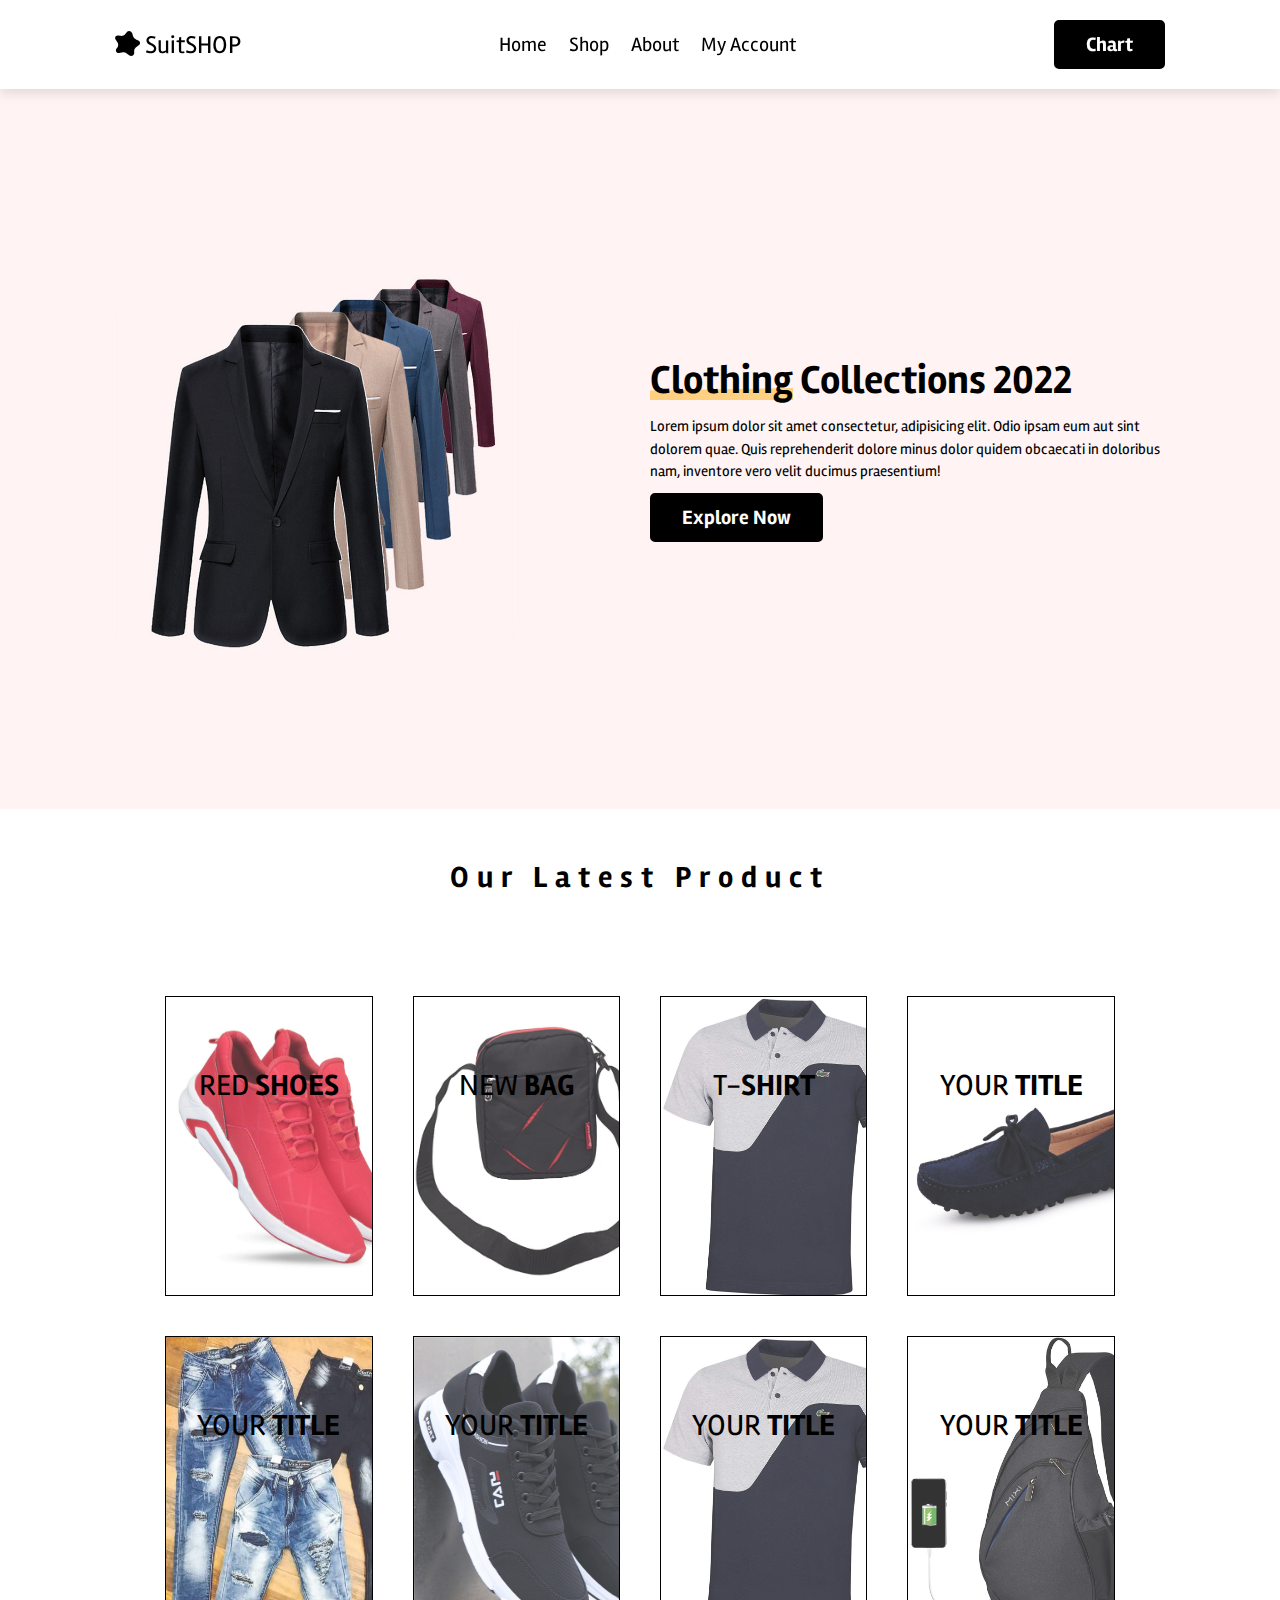
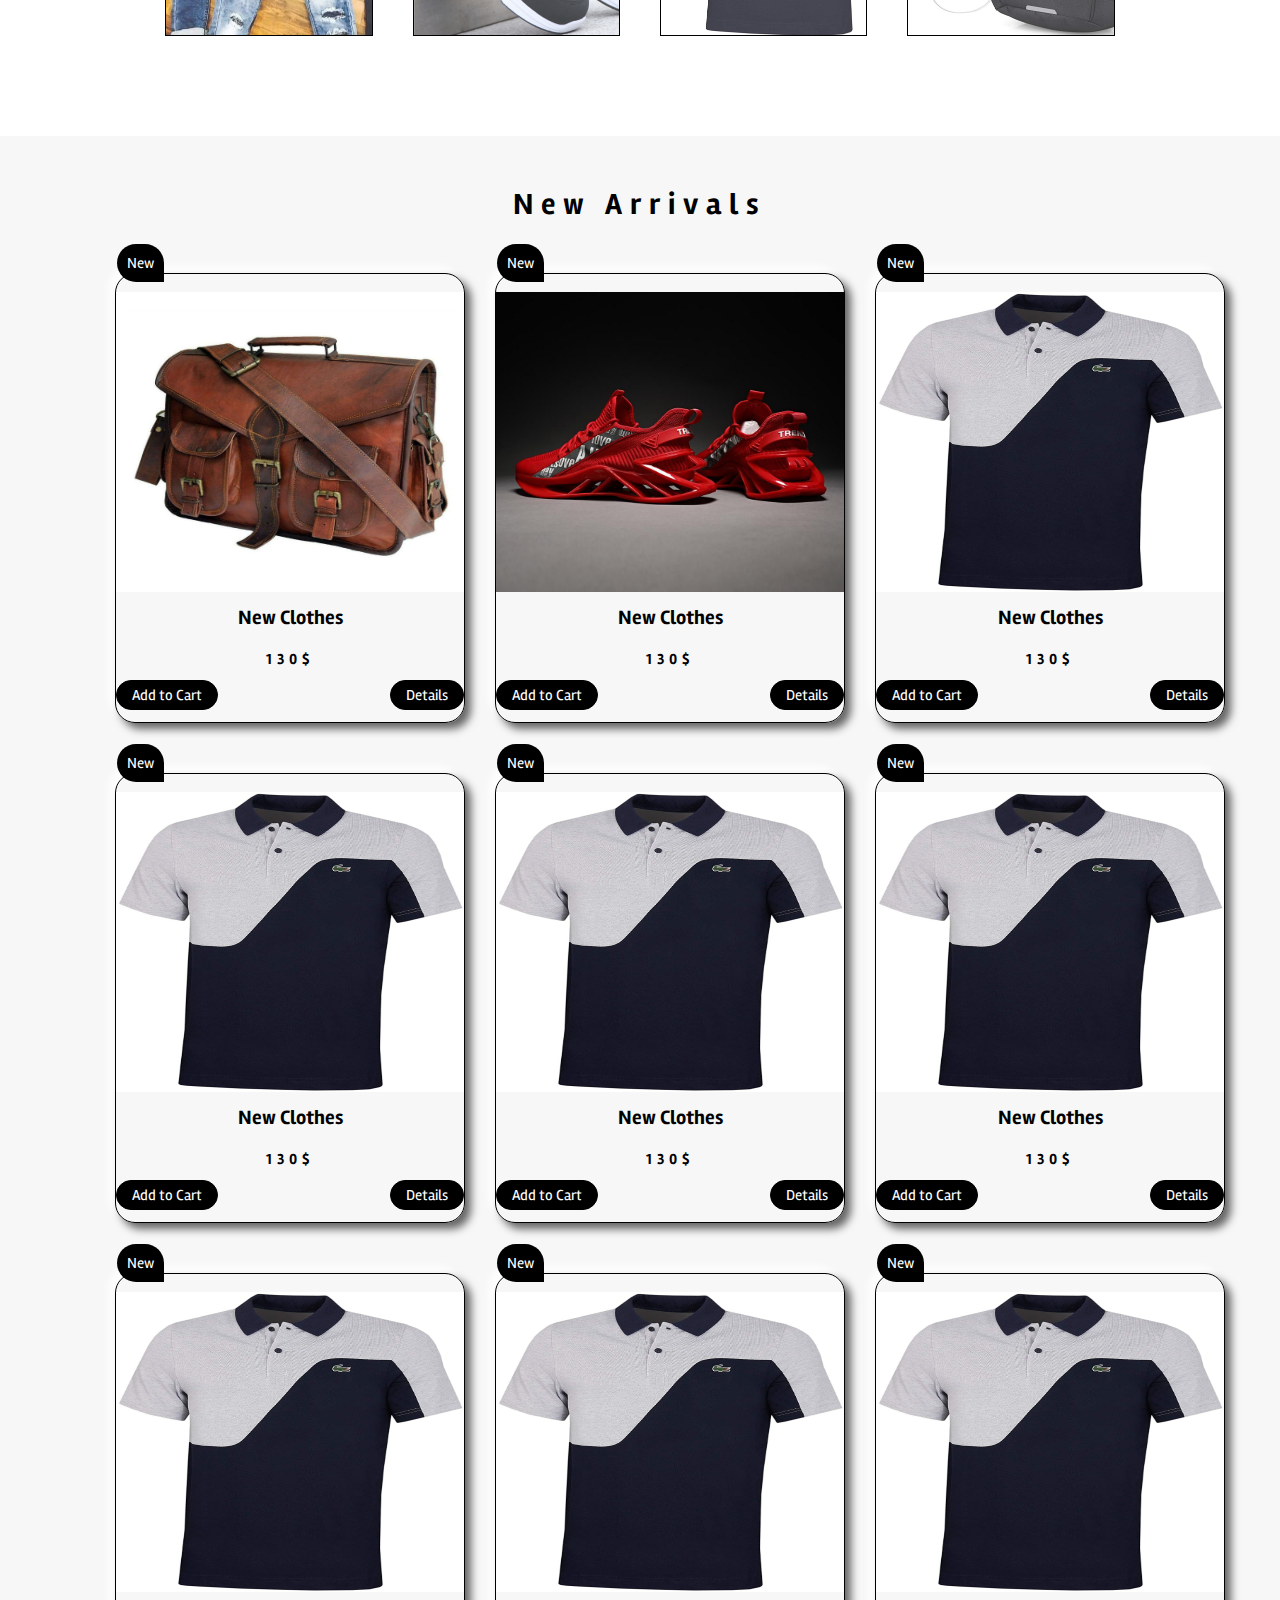
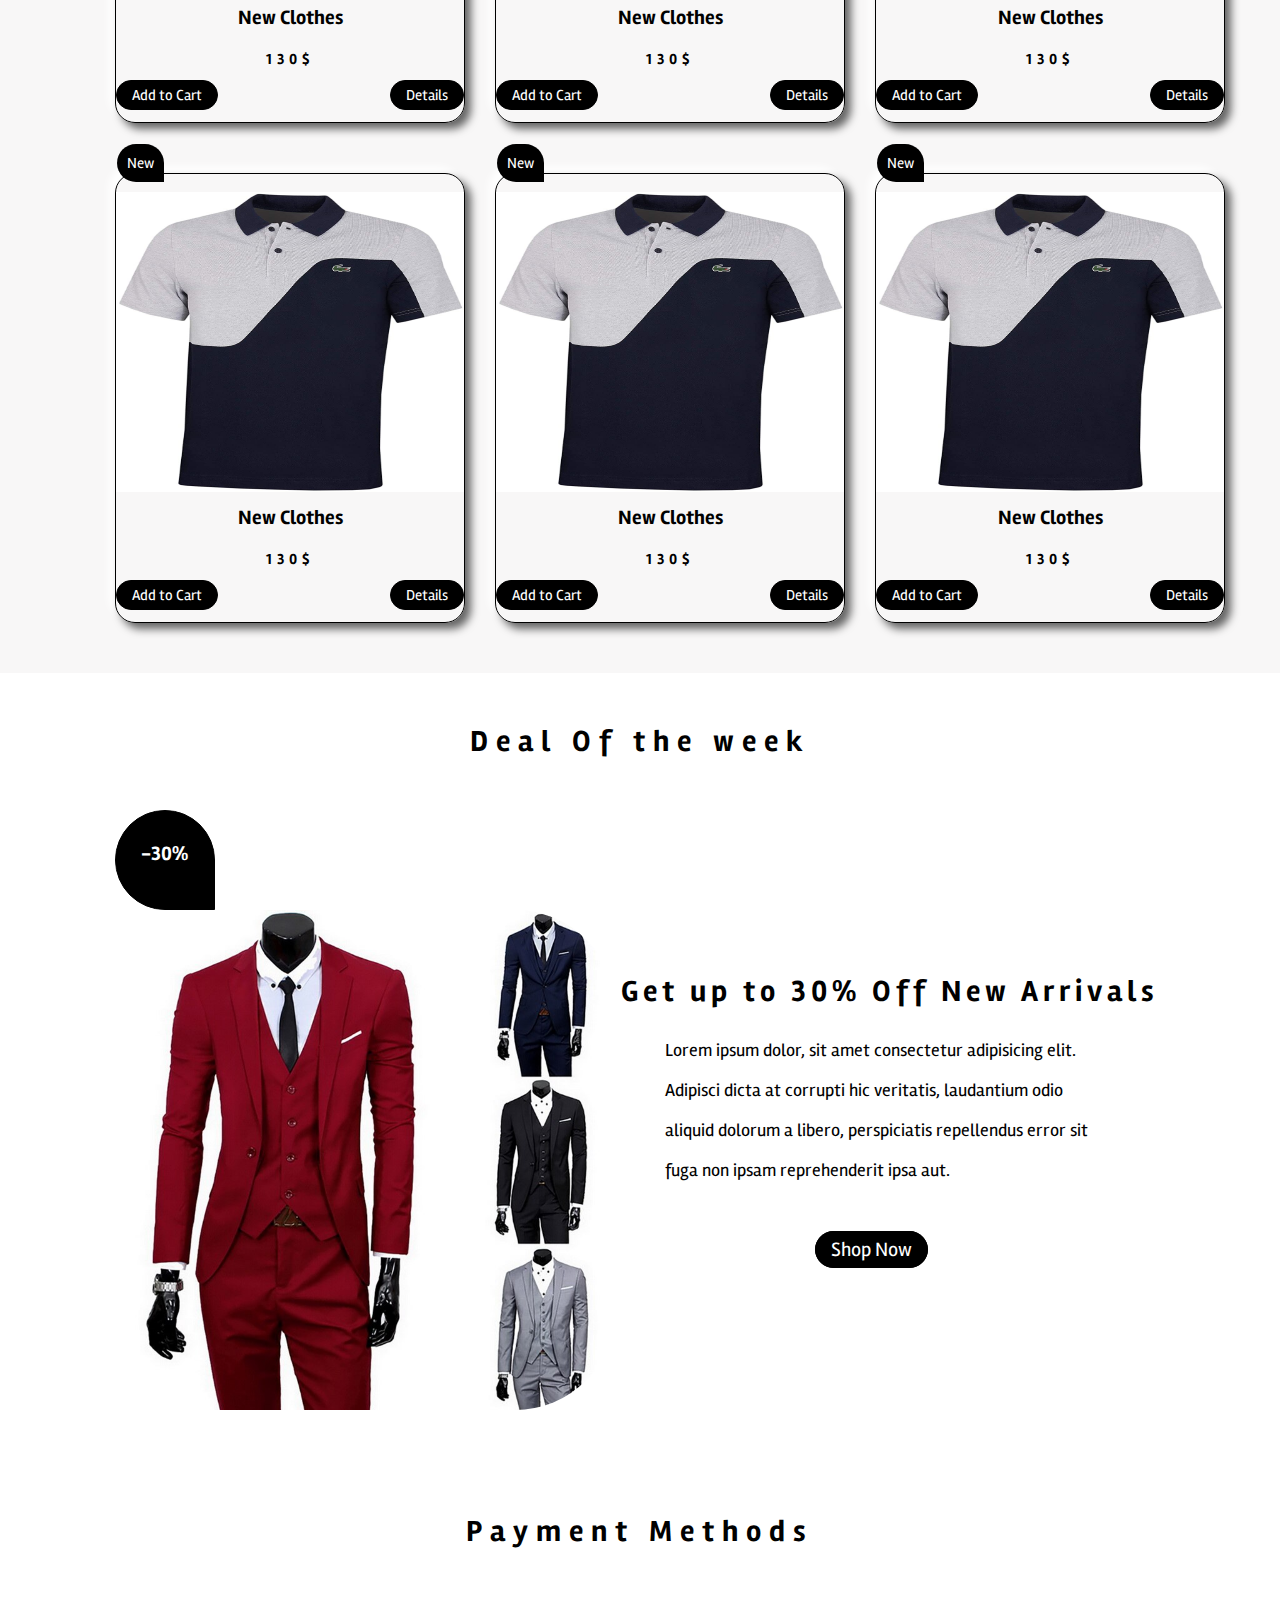
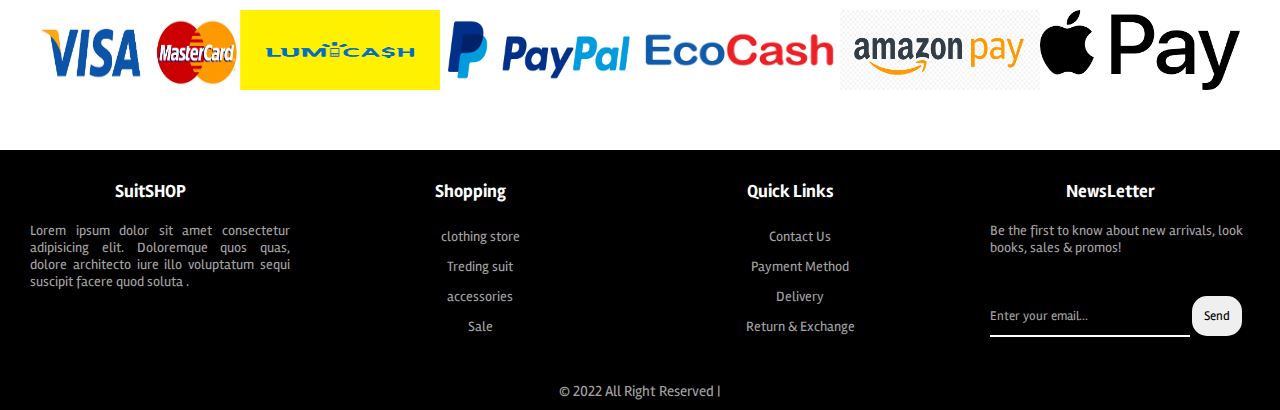
==== commit 79f65509: "recovery of the product" ====
--- a/index.html
+++ b/index.html
@@ -53,7 +53,7 @@
                            <h2>Red <span>Shoes</span></h2>
                            <p>Lorem ipsum dolor sit amet consectetur adipisicing elit. Minus tempora, debitis possimus voluptatum perspiciatis quaerat. Possimus vitae amet id ducimus, </p>
                            <div class="more">
-                               <a href="#" class="read-more"><span>More</span></a>
+                               <a href="#" class="read-more"><span>Add</span></a>
                                <div class="icon-links">
                                    <a href="#"><i class="fa-solid fa-heart"></i></a>
                                    <a href="#"><i class="fa-solid fa-comment"></i></a>
@@ -68,7 +68,7 @@
                            <h2>New <span>Bag</span></h2>
                            <p>Lorem ipsum dolor sit amet consectetur adipisicing elit. Minus tempora, debitis possimus voluptatum perspiciatis quaerat. Possimus vitae amet id ducimus, </p>
                            <div class="more">
-                               <a href="#" class="read-more"><span>More</span></a>
+                               <a href="#" class="read-more"><span>Add</span></a>
                                <div class="icon-links">
                                    <a href="#"><i class="fa-solid fa-heart"></i></a>
                                    <a href="#"><i class="fa-solid fa-comment"></i></a>
@@ -83,7 +83,7 @@
                         <h2>T-<span>Shirt</span></h2>
                         <p>Lorem ipsum dolor sit amet consectetur adipisicing elit. Minus tempora, debitis possimus voluptatum perspiciatis quaerat. Possimus vitae amet id ducimus, </p>
                         <div class="more">
-                            <a href="#" class="read-more"><span>More</span></a>
+                            <a href="#" class="read-more"><span>Add</span></a>
                             <div class="icon-links">
                                 <a href="#"><i class="fa-solid fa-heart"></i></a>
                                 <a href="#"><i class="fa-solid fa-comment"></i></a>
@@ -98,7 +98,7 @@
                            <h2>Your <span>Title</span></h2>
                            <p>Lorem ipsum dolor sit amet consectetur adipisicing elit. Minus tempora, debitis possimus voluptatum perspiciatis quaerat. Possimus vitae amet id ducimus, </p>
                            <div class="more">
-                               <a href="#" class="read-more"><span>More</span></a>
+                               <a href="#" class="read-more"><span>Add</span></a>
                                <div class="icon-links">
                                    <a href="#"><i class="fa-solid fa-heart"></i></a>
                                    <a href="#"><i class="fa-solid fa-comment"></i></a>
@@ -116,7 +116,7 @@
                            <h2>Your <span>Title</span></h2>
                            <p>Lorem ipsum dolor sit amet consectetur adipisicing elit. Minus tempora, debitis possimus voluptatum perspiciatis quaerat. Possimus vitae amet id ducimus, </p>
                            <div class="more">
-                               <a href="#" class="read-more"><span>More</span></a>
+                               <a href="#" class="read-more"><span>Add</span></a>
                                <div class="icon-links">
                                    <a href="#"><i class="fa-solid fa-heart"></i></a>
                                    <a href="#"><i class="fa-solid fa-comment"></i></a>
@@ -131,7 +131,7 @@
                            <h2>Your <span>Title</span></h2>
                            <p>Lorem ipsum dolor sit amet consectetur adipisicing elit. Minus tempora, debitis possimus voluptatum perspiciatis quaerat. Possimus vitae amet id ducimus, </p>
                            <div class="more">
-                               <a href="#" class="read-more"><span>More</span></a>
+                               <a href="#" class="read-more"><span>Add</span></a>
                                <div class="icon-links">
                                    <a href="#"><i class="fa-solid fa-heart"></i></a>
                                    <a href="#"><i class="fa-solid fa-comment"></i></a>
@@ -146,7 +146,7 @@
                         <h2>Your <span>Title</span></h2>
                         <p>Lorem ipsum dolor sit amet consectetur adipisicing elit. Minus tempora, debitis possimus voluptatum perspiciatis quaerat. Possimus vitae amet id ducimus, </p>
                         <div class="more">
-                            <a href="#" class="read-more"><span>More</span></a>
+                            <a href="#" class="read-more"><span>Add</span></a>
                             <div class="icon-links">
                                 <a href="#"><i class="fa-solid fa-heart"></i></a>
                                 <a href="#"><i class="fa-solid fa-comment"></i></a>
@@ -161,7 +161,7 @@
                            <h2>Your <span>Title</span></h2>
                            <p>Lorem ipsum dolor sit amet consectetur adipisicing elit. Minus tempora, debitis possimus voluptatum perspiciatis quaerat. Possimus vitae amet id ducimus, </p>
                            <div class="more">
-                               <a href="#" class="read-more"><span>More</span></a>
+                               <a href="#" class="read-more"><span>Add</span></a>
                                <div class="icon-links">
                                    <a href="#"><i class="fa-solid fa-heart"></i></a>
                                    <a href="#"><i class="fa-solid fa-comment"></i></a>
--- a/css/styles.css
+++ b/css/styles.css
@@ -507,12 +507,17 @@
 }
 .shop{
      border:1px solid black;
-     padding:15px;
+     padding:5px 15px;
      margin-left:150px;
      color:var(--white);
      background: var(--black);
      font-size:20px;
      border-radius:50px;
+     transition:0.5s ease;
+}
+.shop:hover{
+     background:var(--white);
+     color:var(--black);
 }
 
 /* ====================================payment section============================== */
